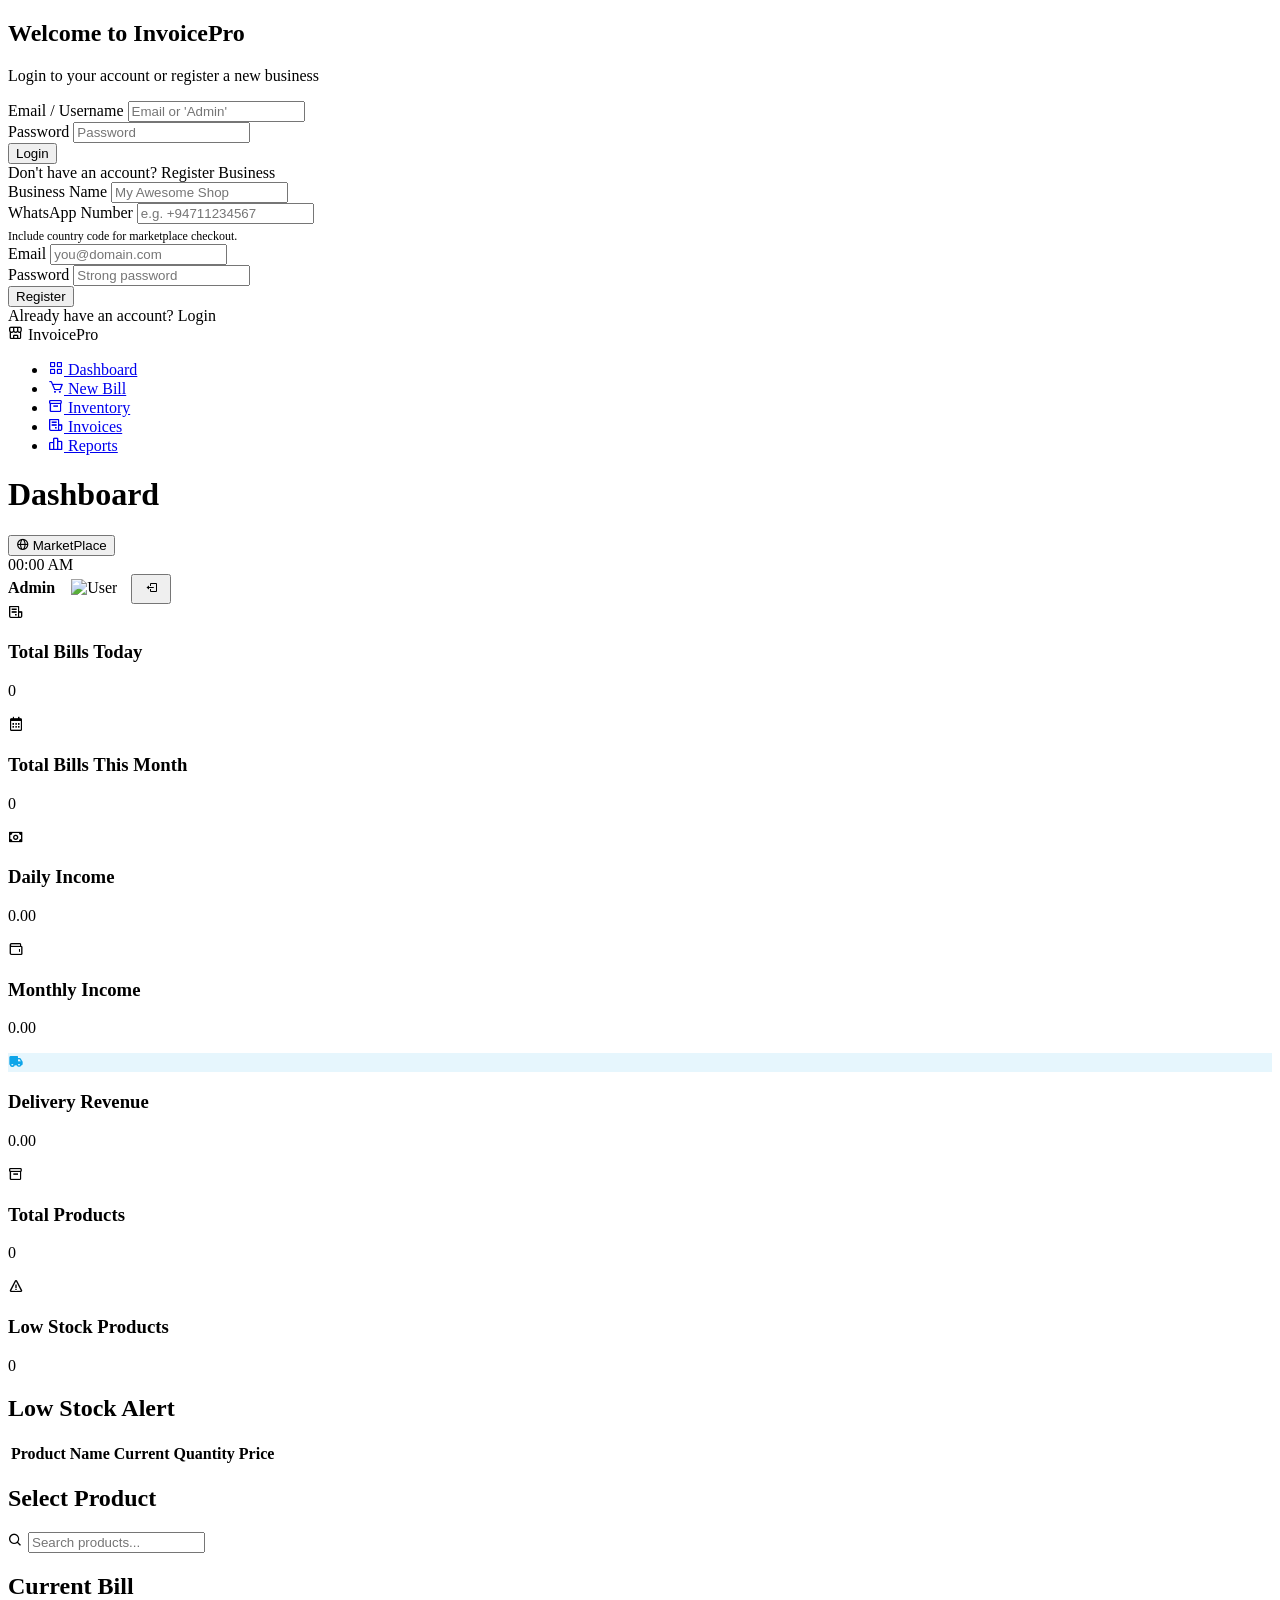
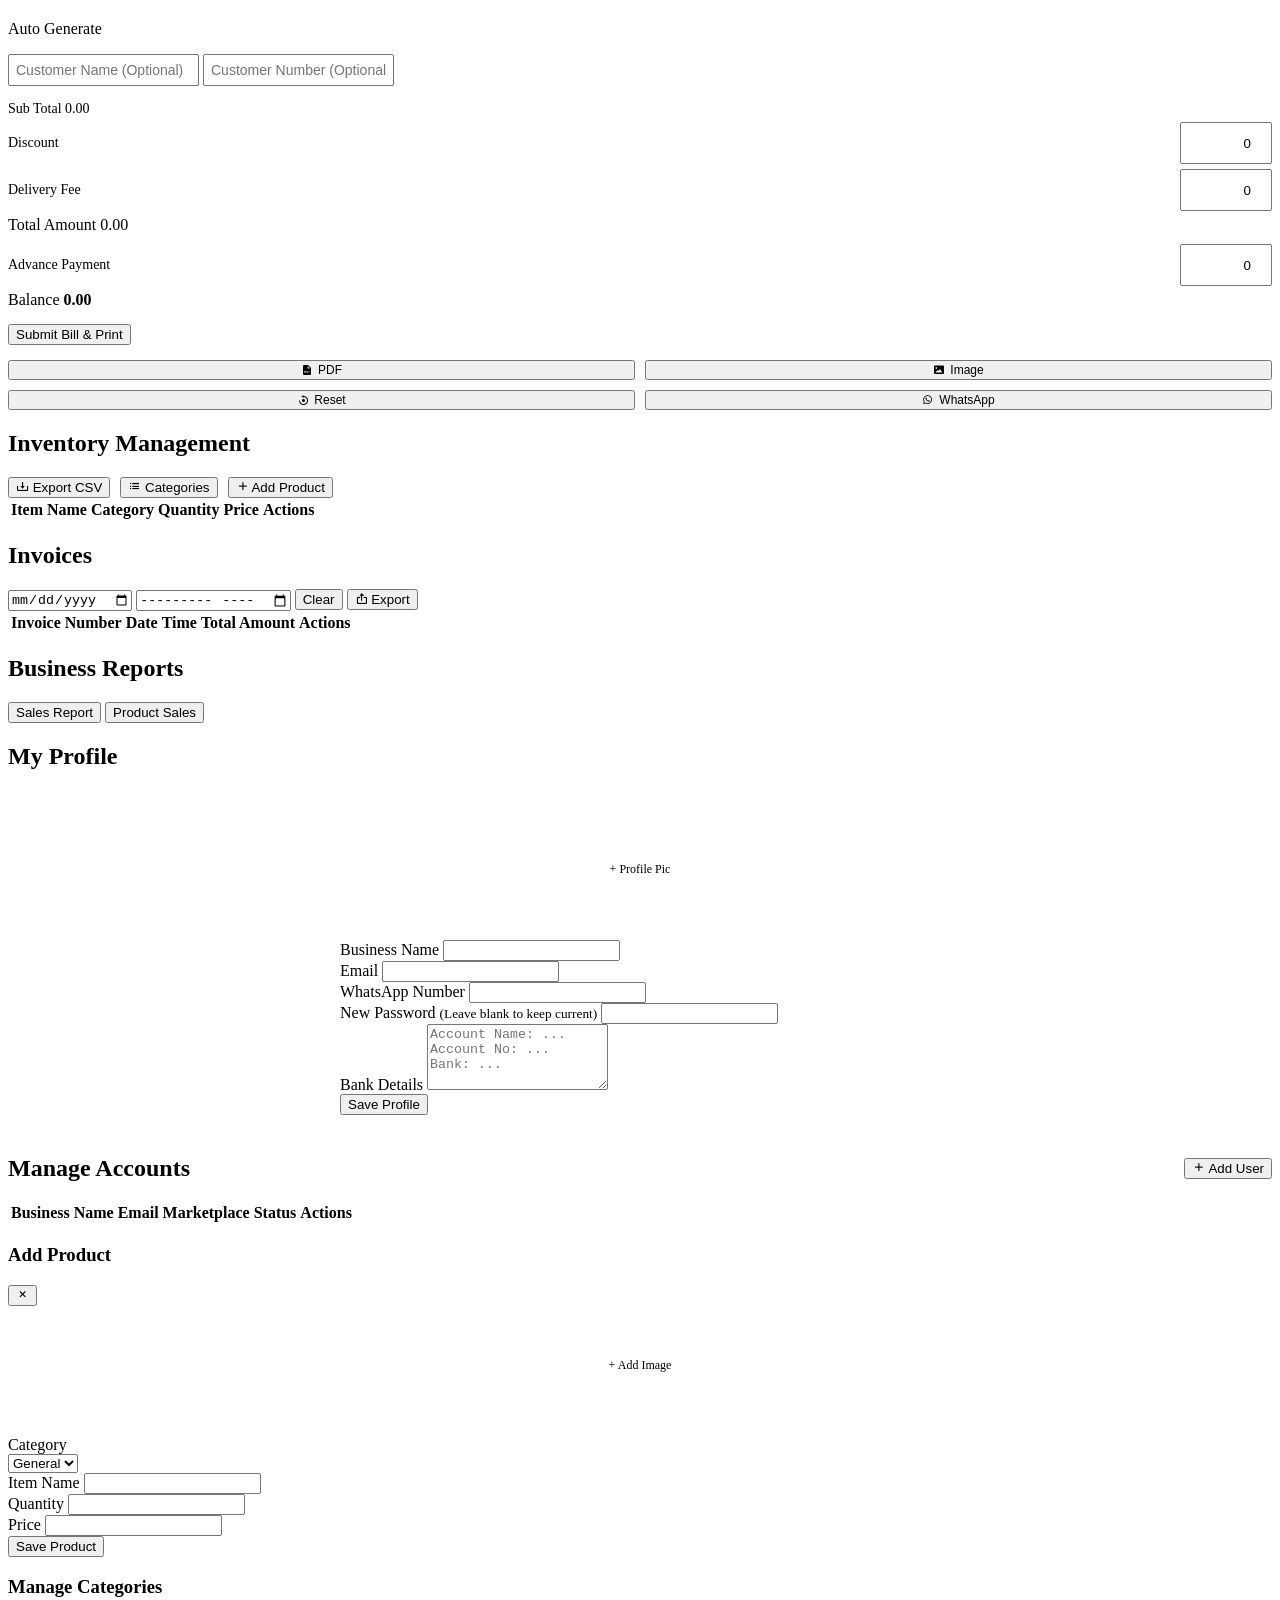
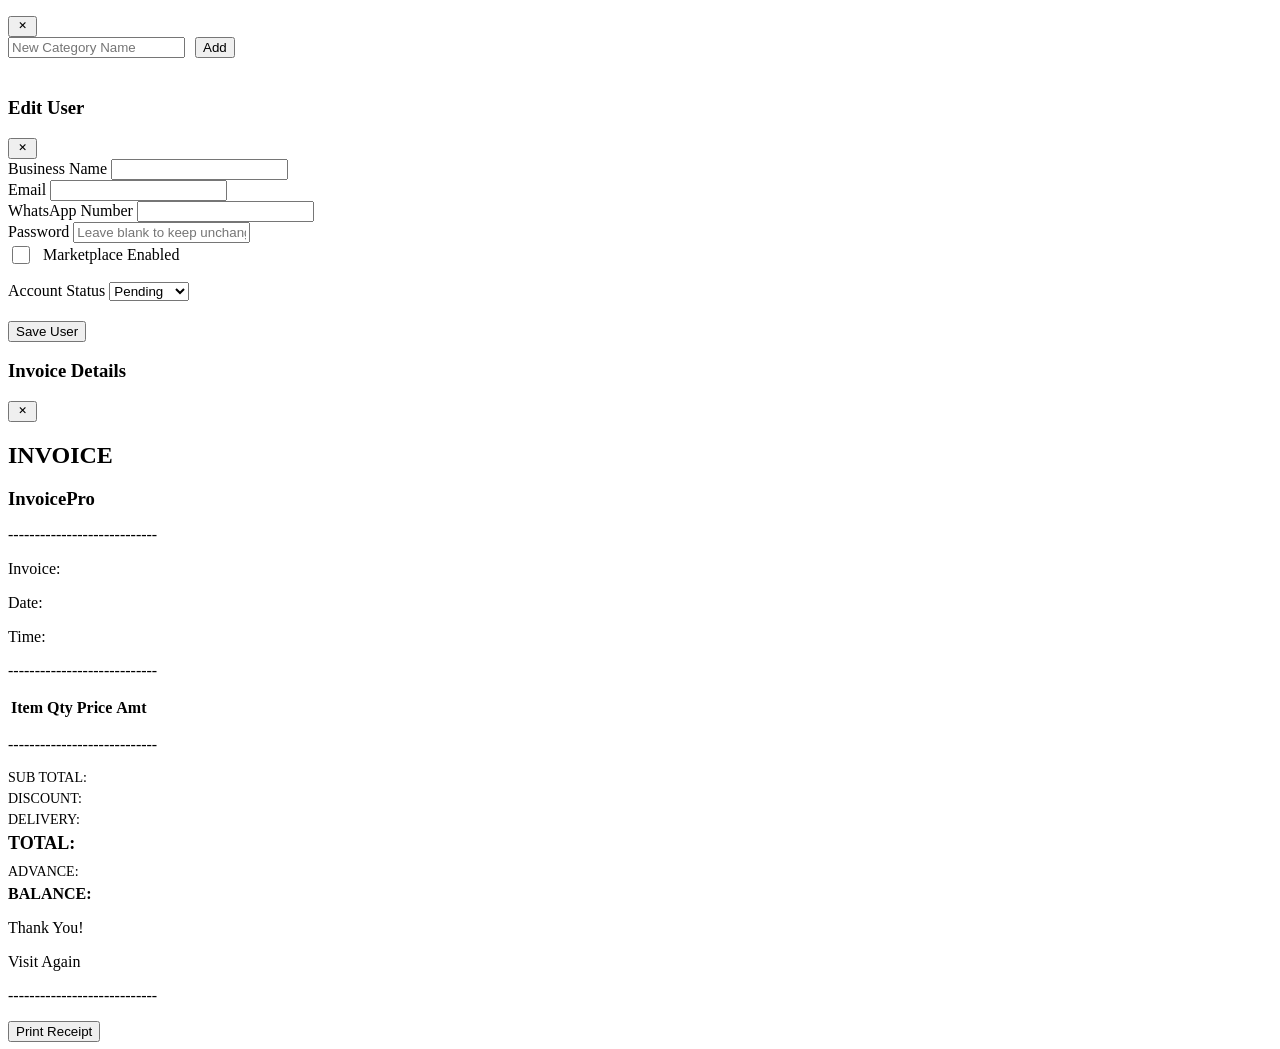
==== public/index.html @ 092b8629 "Add files via upload" ====
<!DOCTYPE html>
<html lang="en">

<head>
    <meta charset="UTF-8" />
    <meta name="viewport" content="width=device-width, initial-scale=1.0" />
    <title>InvoicePro - Retail POS</title>
    <!-- Google Fonts: Inter -->
    <link href="https://fonts.googleapis.com/css2?family=Inter:wght@300;400;500;600;700&display=swap" rel="stylesheet" />
    <!-- Boxicons for modern icons -->
    <link href='https://unpkg.com/boxicons@2.1.4/css/boxicons.min.css' rel='stylesheet' />
    <link rel="stylesheet" href="/style.css" />
    <!-- Scripts for PDF and Image generation -->
    <script src="https://cdnjs.cloudflare.com/ajax/libs/html2pdf.js/0.10.1/html2pdf.bundle.min.js"></script>
    <script src="https://cdnjs.cloudflare.com/ajax/libs/html2canvas/1.4.1/html2canvas.min.js"></script>
</head>

<body>

    <!-- Authentication Overlay -->
    <div id="auth-overlay" class="auth-overlay active">
        <div class="auth-box">
            <div class="auth-header">
                <h2>Welcome to InvoicePro</h2>
                <p id="auth-subtitle">Login to your account or register a new business</p>
            </div>

            <form id="login-form" class="auth-form active">
                <div class="form-group">
                    <label>Email / Username</label>
                    <input type="text" id="login-email" class="form-control" required placeholder="Email or 'Admin'" />
                </div>
                <div class="form-group">
                    <label>Password</label>
                    <input type="password" id="login-password" class="form-control" required placeholder="Password" />
                </div>
                <button type="submit" class="btn btn-primary btn-block btn-lg">Login</button>
                <div class="auth-switch">
                    Don't have an account? <span id="switch-to-register">Register Business</span>
                </div>
            </form>

            <form id="register-form" class="auth-form">
                <div class="form-group">
                    <label>Business Name</label>
                    <input type="text" id="reg-businessName" class="form-control" required
                        placeholder="My Awesome Shop" />
                </div>
                <div class="form-group">
                    <label>WhatsApp Number</label>
                    <input type="tel" id="reg-whatsapp" class="form-control" required placeholder="e.g. +94711234567" />
                    <small class="form-text text-muted" style="display:block; margin-top:5px; font-size:12px;">Include
                        country code for marketplace checkout.</small>
                </div>
                <div class="form-group">
                    <label>Email</label>
                    <input type="email" id="reg-email" class="form-control" required placeholder="you@domain.com" />
                </div>
                <div class="form-group">
                    <label>Password</label>
                    <input type="password" id="reg-password" class="form-control" required
                        placeholder="Strong password" />
                </div>
                <button type="submit" class="btn btn-primary btn-block btn-lg">Register</button>
                <div class="auth-switch">
                    Already have an account? <span id="switch-to-login">Login</span>
                </div>
            </form>
        </div>
    </div>

    <!-- Application Wrapper (hidden until auth) -->
    <div id="app-wrapper" class="app-wrapper">
        <!-- Sidebar Navigation -->
        <aside class="sidebar" id="sidebar">
            <div class="logo-container">
                <i class="bx bx-store-alt icon"></i>
                <span class="logo-name">InvoicePro</span>
            </div>
            <ul class="nav-list">
                <li>
                    <a href="#" class="nav-link active" data-target="dashboard-view">
                        <i class="bx bx-grid-alt icon"></i>
                        <span class="link-name">Dashboard</span>
                    </a>
                </li>
                <li>
                    <a href="#" class="nav-link" data-target="pos-view">
                        <i class="bx bx-cart icon"></i>
                        <span class="link-name">New Bill</span>
                    </a>
                </li>
                <li>
                    <a href="#" class="nav-link" data-target="inventory-view">
                        <i class="bx bx-box icon"></i>
                        <span class="link-name">Inventory</span>
                    </a>
                </li>
                <li>
                    <a href="#" class="nav-link" data-target="invoices-view">
                        <i class="bx bx-receipt icon"></i>
                        <span class="link-name">Invoices</span>
                    </a>
                </li>
                <li>
                    <a href="#" class="nav-link" data-target="reports-view">
                        <i class="bx bx-bar-chart-alt-2 icon"></i>
                        <span class="link-name">Reports</span>
                    </a>
                </li>
                <li id="nav-item-profile" style="display:none;">
                    <a href="#" class="nav-link" data-target="profile-view">
                        <i class="bx bx-user icon"></i>
                        <span class="link-name">My Profile</span>
                    </a>
                </li>
                <li id="nav-item-admin"
                    style="display:none; margin-top:20px; padding-top:20px; border-top:1px solid var(--border);">
                    <a href="#" class="nav-link" data-target="admin-view">
                        <i class="bx bx-shield-quarter icon"></i>
                        <span class="link-name">Accounts</span>
                    </a>
                </li>
            </ul>
        </aside>

        <!-- Main Content Area -->
        <main class="main-content">
            <!-- Header -->
            <header class="top-header">
                <div class="header-title">
                    <h1 id="page-title">Dashboard</h1>
                </div>
                <div class="header-right">
                    <button class="btn btn-outline" id="btn-create-marketplace" style="margin-right:12px;"><i
                            class="bx bx-globe"></i> MarketPlace</button>
                    <div class="time-display" id="clock">00:00 AM</div>
                    <div class="user-profile">
                        <span id="business-name-display" style="font-weight:600;margin-right:12px;">Admin</span>
                        <img id="user-avatar" src="https://ui-avatars.com/api/?name=Admin&background=6366f1&color=fff" alt="User" />
                        <button id="btn-logout" class="btn btn-outline btn-sm"
                            style="margin-left: 10px; padding: 6px 12px; font-size:12px;"><i
                                class="bx bx-log-out"></i></button>
                    </div>
                </div>
            </header>

            <!-- Views Container -->
            <div class="views-container">
                <!-- Dashboard View -->
                <section id="dashboard-view" class="view active">
                    <div class="dashboard-grid">
                        <div class="stat-card">
                            <div class="stat-icon"><i class="bx bx-receipt"></i></div>
                            <div class="stat-details">
                                <h3>Total Bills Today</h3>
                                <p class="stat-value" id="dash-bills-today">0</p>
                            </div>
                        </div>
                        <div class="stat-card">
                            <div class="stat-icon"><i class="bx bx-calendar"></i></div>
                            <div class="stat-details">
                                <h3>Total Bills This Month</h3>
                                <p class="stat-value" id="dash-bills-month">0</p>
                            </div>
                        </div>
                        <div class="stat-card">
                            <div class="stat-icon income"><i class="bx bx-money"></i></div>
                            <div class="stat-details">
                                <h3>Daily Income</h3>
                                <p class="stat-value" id="dash-income-today">0.00</p>
                            </div>
                        </div>
                        <div class="stat-card">
                            <div class="stat-icon income"><i class="bx bx-wallet"></i></div>
                            <div class="stat-details">
                                <h3>Monthly Income</h3>
                                <p class="stat-value" id="dash-income-month">0.00</p>
                            </div>
                        </div>
                        <div class="stat-card">
                            <div class="stat-icon" style="background: rgba(14, 165, 233, 0.1); color: #0ea5e9;"><i class="bx bxs-truck"></i></div>
                            <div class="stat-details">
                                <h3>Delivery Revenue</h3>
                                <p class="stat-value" id="dash-delivery-today">0.00</p>
                            </div>
                        </div>
                        <div class="stat-card">
                            <div class="stat-icon"><i class="bx bx-box"></i></div>
                            <div class="stat-details">
                                <h3>Total Products</h3>
                                <p class="stat-value" id="dash-total-products">0</p>
                            </div>
                        </div>
                        <div class="stat-card">
                            <div class="stat-icon danger"><i class="bx bx-error"></i></div>
                            <div class="stat-details">
                                <h3>Low Stock Products</h3>
                                <p class="stat-value" id="dash-low-stock">0</p>
                            </div>
                        </div>
                    </div>

                    <div class="dashboard-tables">
                        <div class="table-card">
                            <div class="card-header">
                                <h2>Low Stock Alert</h2>
                            </div>
                            <div class="table-responsive">
                                <table class="data-table" id="low-stock-table">
                                    <thead>
                                        <tr>
                                            <th>Product Name</th>
                                            <th>Current Quantity</th>
                                            <th>Price</th>
                                        </tr>
                                    </thead>
                                    <tbody>
                                        <!-- Populated via JS -->
                                    </tbody>
                                </table>
                            </div>
                        </div>
                    </div>
                </section>

                <!-- NOS Bill View (Placeholder for now) -->
                <section id="pos-view" class="view">
                    <div class="pos-layout">
                        <!-- Left: Products -->
                        <div class="pos-products-area">
                            <h2>Select Product</h2>
                            <!-- Search and Categories -->
                            <div class="pos-search">
                                <i class="bx bx-search"></i>
                                <input type="text" id="pos-search-input" placeholder="Search products..." />
                            </div>
                            <!-- Products Grid -->
                            <div class="pos-products-grid" id="pos-products-grid">
                                <!-- Populated via JS -->
                            </div>
                        </div>
                        <!-- Right: Current Bill -->
                        <div class="pos-bill-area">
                            <div class="bill-header">
                                <h2>Current Bill</h2>
                                <p id="pos-bill-no">Auto Generate</p>
                            </div>
                            <div class="customer-info" style="margin-bottom: 10px;">
                                <input type="text" id="pos-customer-name" class="form-control" placeholder="Customer Name (Optional)" style="margin-bottom: 5px; font-size: 14px; padding: 6px;" />
                                <input type="tel" id="pos-customer-number" class="form-control" placeholder="Customer Number (Optional)" style="font-size: 14px; padding: 6px;" />
                            </div>
                            <div class="bill-items" id="pos-bill-items">
                                <!-- Populated via JS -->
                            </div>
                            <div class="bill-summary">
                                <div class="summary-row" style="margin-bottom: 5px; font-size: 14px;">
                                    <span>Sub Total</span>
                                    <span id="pos-sub-total">0.00</span>
                                </div>
                                <div class="summary-row" style="margin-bottom: 5px; font-size: 14px; display: flex; justify-content: space-between; align-items: center;">
                                    <span>Discount</span>
                                    <input type="number" id="pos-discount" class="form-control" style="width: 80px; height: 30px; text-align: right; padding: 4px;" value="0" min="0" />
                                </div>
                                <div class="summary-row" style="margin-bottom: 5px; font-size: 14px; display: flex; justify-content: space-between; align-items: center;">
                                    <span>Delivery Fee</span>
                                    <input type="number" id="pos-delivery-fee" class="form-control" style="width: 80px; height: 30px; text-align: right; padding: 4px;" value="0" min="0" />
                                </div>
                                <div class="summary-row total" style="margin-bottom: 10px;">
                                    <span>Total Amount</span>
                                    <span id="pos-total-amount">0.00</span>
                                </div>
                                <div class="summary-row" style="margin-bottom: 5px; font-size: 14px; display: flex; justify-content: space-between; align-items: center;">
                                    <span>Advance Payment</span>
                                    <input type="number" id="pos-advance-payment" class="form-control" style="width: 80px; height: 30px; text-align: right; padding: 4px;" value="0" min="0" />
                                </div>
                                <div class="summary-row" style="margin-bottom: 15px; font-size: 16px;">
                                    <span>Balance</span>
                                    <span id="pos-balance" style="font-weight: bold; color: var(--primary);">0.00</span>
                                </div>
                                <button class="btn btn-primary btn-block btn-lg" id="btn-submit-bill" style="margin-bottom: 15px;">Submit Bill & Print</button>

                                <div style="display: grid; grid-template-columns: 1fr 1fr; gap: 10px;">
                                    <button class="btn btn-pdf btn-sm" id="btn-generate-pdf" style="font-size: 12px; display: flex; align-items: center; justify-content: center; gap: 5px;"><i class="bx bxs-file-pdf"></i> PDF</button>
                                    <button class="btn btn-image btn-sm" id="btn-generate-image" style="font-size: 12px; display: flex; align-items: center; justify-content: center; gap: 5px;"><i class="bx bxs-image"></i> Image</button>
                                    <button class="btn btn-reset btn-sm" id="btn-reset-bill" style="font-size: 12px; display: flex; align-items: center; justify-content: center; gap: 5px;"><i class="bx bx-reset"></i> Reset</button>
                                    <button class="btn btn-whatsapp btn-sm" id="btn-send-wa" style="font-size: 12px; display: flex; align-items: center; justify-content: center; gap: 5px;"><i class="bx bxl-whatsapp"></i> WhatsApp</button>
                                </div>
                            </div>
                        </div>
                    </div>
                </section>

                <!-- Inventory View -->
                <section id="inventory-view" class="view">
                    <div class="view-header" style="flex-wrap: wrap; gap: 15px;">
                        <div style="display:flex; align-items:center; gap:15px;">
                            <h2>Inventory Management</h2>
                            <div id="inventory-filter-badge"
                                style="display:none; align-items:center; background:var(--primary); color:white; padding:4px 12px; border-radius:100px; font-size:12px; font-weight:600;">
                                <span id="inventory-filter-name">Store Name</span>
                                <button id="btn-clear-inventory-filter"
                                    style="background:none; border:none; color:white; margin-left:8px; cursor:pointer;"><i
                                        class="bx bx-x"></i></button>
                            </div>
                        </div>
                        <div style="display: flex; gap: 10px;">
                            <button class="btn btn-outline" id="btn-export-inventory"><i class="bx bx-download"></i>
                                Export CSV</button>
                            <button class="btn btn-outline" id="btn-manage-categories"><i class="bx bx-list-ul"></i> Categories</button>
                            <button class="btn btn-primary" id="btn-add-product"><i class="bx bx-plus"></i> Add
                                Product</button>
                        </div>
                    </div>
                    <div class="table-card">
                        <div class="table-responsive">
                            <table class="data-table" id="inventory-table">
                                <thead>
                                    <tr>
                                        <th>Item Name</th>
                                        <th>Category</th>
                                        <th>Quantity</th>
                                        <th>Price</th>
                                        <th>Actions</th>
                                    </tr>
                                </thead>
                                <tbody>
                                    <!-- Populated via JS -->
                                </tbody>
                            </table>
                        </div>
                    </div>
                </section>

                <!-- Invoices View -->
                <section id="invoices-view" class="view">
                    <div class="view-header">
                        <h2>Invoices</h2>
                        <div class="header-actions">
                            <!-- Filters -->
                            <input type="date" id="filter-date" class="form-control" title="Filter by date" />
                            <input type="month" id="filter-month" class="form-control" title="Filter by month" />
                            <button class="btn btn-secondary" id="btn-clear-filters">Clear</button>
                            <button class="btn btn-outline" id="btn-export-invoices">
                                <i class="bx bx-export"></i> Export
                            </button>
                        </div>
                    </div>
                    <div class="table-card">
                        <div class="table-responsive">
                            <table class="data-table" id="invoices-table">
                                <thead>
                                    <tr>
                                        <th>Invoice Number</th>
                                        <th>Date</th>
                                        <th>Time</th>
                                        <th>Total Amount</th>
                                        <th>Actions</th>
                                    </tr>
                                </thead>
                                <tbody>
                                    <!-- Populated via JS -->
                                </tbody>
                            </table>
                        </div>
                    </div>
                </section>

                <!-- Reports View -->
                <section id="reports-view" class="view">
                    <div class="view-header">
                        <h2>Business Reports</h2>
                    </div>
                    <div class="tabs-container">
                        <div class="tabs-header">
                            <button class="tab-btn active" data-report="sales">Sales Report</button>
                            <button class="tab-btn" data-report="products">Product Sales</button>
                        </div>
                        <div class="tabs-body">
                            <div class="table-card">
                                <div class="table-responsive">
                                    <table class="data-table" id="reports-table">
                                        <thead>
                                            <!-- Dynamic Columns -->
                                        </thead>
                                        <tbody>
                                            <!-- Dynamic Rows -->
                                        </tbody>
                                    </table>
                                </div>
                            </div>
                        </div>
                    </div>
                </section>

                <!-- Profile View -->
                <section id="profile-view" class="view">
                    <div class="view-header">
                        <h2>My Profile</h2>
                    </div>
                    <div class="table-card" style="max-width: 600px; margin: 0 auto; padding: 20px;">
                        <form id="profile-form">
                            <div class="form-group" style="text-align:center;">
                                <input type="file" id="profile-image-upload" accept="image/*" style="display:none;" />
                                <div id="profile-image-preview" onclick="document.getElementById('profile-image-upload').click()"
                                    style="width:120px; height:120px; border:2px dashed var(--border); border-radius:50%; margin:0 auto 10px; display:flex; align-items:center; justify-content:center; cursor:pointer; overflow:hidden; background:var(--secondary);">
                                    <span style="color:var(--text-muted);font-size:12px;">+ Profile Pic</span>
                                </div>
                                <button type="button" id="btn-remove-profile-pic" class="btn btn-outline btn-sm" style="display:none; margin: 0 auto;">Remove Photo</button>
                            </div>
                            <div class="form-group">
                                <label>Business Name</label>
                                <input type="text" id="profile-business-name" class="form-control" required />
                            </div>
                            <div class="form-group">
                                <label>Email</label>
                                <input type="email" id="profile-email" class="form-control" required />
                            </div>
                            <div class="form-group">
                                <label>WhatsApp Number</label>
                                <input type="tel" id="profile-whatsapp" class="form-control" />
                            </div>
                            <div class="form-group">
                                <label>New Password <small>(Leave blank to keep current)</small></label>
                                <input type="password" id="profile-password" class="form-control" />
                            </div>
                            <div class="form-group">
                                <label>Bank Details</label>
                                <textarea id="profile-bank-details" class="form-control" rows="4" placeholder="Account Name: ...&#10;Account No: ...&#10;Bank: ..."></textarea>
                            </div>
                            <button type="submit" class="btn btn-primary btn-block">Save Profile</button>
                        </form>
                    </div>
                </section>

                <!-- Admin Accounts View -->
                <section id="admin-view" class="view">
                    <div class="view-header" style="flex-wrap: wrap; gap: 15px; display: flex; align-items: center; justify-content: space-between;">
                        <h2>Manage Accounts</h2>
                        <button class="btn btn-primary" id="btn-admin-add-user"><i class="bx bx-plus"></i> Add User</button>
                    </div>
                    <div class="table-card">
                        <div class="table-responsive">
                            <table class="data-table" id="admin-users-table">
                                <thead>
                                    <tr>
                                        <th>Business Name</th>
                                        <th>Email</th>
                                        <th>Marketplace</th>
                                        <th>Status</th>
                                        <th>Actions</th>
                                    </tr>
                                </thead>
                                <tbody>
                                    <!-- Populated via JS -->
                                </tbody>
                            </table>
                        </div>
                    </div>
                </section>
            </div>
        </main>

        <!-- Modal overlay for generic use -->
        <div class="modal-overlay" id="modal-overlay">
            <!-- Product Modal -->
            <div class="modal" id="product-modal">
                <div class="modal-header">
                    <h3 id="product-modal-title">Add Product</h3>
                    <button class="close-btn" id="btn-close-modal"><i class="bx bx-x"></i></button>
                </div>
                <div class="modal-body">
                    <form id="product-form">
                        <input type="hidden" id="product-id" />
                        <div class="form-group" style="text-align:center;">
                            <input type="file" id="product-image" accept="image/*" style="display:none;" />
                            <div id="product-image-preview" onclick="document.getElementById('product-image').click()"
                                style="width:120px; height:120px; border:2px dashed var(--border); border-radius:12px; margin:0 auto 10px; display:flex; align-items:center; justify-content:center; cursor:pointer; overflow:hidden; background:var(--secondary);">
                                <span style="color:var(--text-muted);font-size:12px;">+ Add Image</span>
                            </div>
                        </div>
                        <div class="form-group">
                            <label>Category</label>
                            <div style="display:flex; gap:10px;">
                                <select id="product-category" class="form-control" required>
                                    <option value="General">General</option>
                                    <!-- Dynamic Categories -->
                                </select>
                            </div>
                        </div>
                        <div class="form-group">
                            <label>Item Name</label>
                            <input type="text" id="product-name" class="form-control" required />
                        </div>
                        <div class="form-group">
                            <label>Quantity</label>
                            <input type="number" id="product-qty" class="form-control" required />
                        </div>
                        <div class="form-group">
                            <label>Price</label>
                            <input type="number" step="0.01" id="product-price" class="form-control" required />
                        </div>
                        <button type="submit" class="btn btn-primary btn-block">Save Product</button>
                    </form>
                </div>
            </div>

            <!-- Category Management Modal -->
            <div class="modal" id="category-modal">
                <div class="modal-header">
                    <h3>Manage Categories</h3>
                    <button class="close-btn" id="btn-close-category-modal"><i class="bx bx-x"></i></button>
                </div>
                <div class="modal-body">
                    <form id="category-form" style="display:flex; gap:10px; margin-bottom:20px;">
                        <input type="text" id="category-name" class="form-control" placeholder="New Category Name" required />
                        <button type="submit" class="btn btn-primary">Add</button>
                    </form>
                    <div id="category-list" style="max-height:300px; overflow-y:auto;">
                        <!-- Populated via JS -->
                    </div>
                </div>
            </div>

            <!-- Admin Edit User Modal -->
            <div class="modal" id="admin-user-modal">
                <div class="modal-header">
                    <h3>Edit User</h3>
                    <button class="close-btn" id="btn-close-admin-modal"><i class="bx bx-x"></i></button>
                </div>
                <div class="modal-body">
                    <form id="admin-user-form">
                        <input type="hidden" id="admin-user-id" />
                        <div class="form-group">
                            <label>Business Name</label>
                            <input type="text" id="admin-business-name" class="form-control" required />
                        </div>
                        <div class="form-group">
                            <label>Email</label>
                            <input type="email" id="admin-email" class="form-control" required />
                        </div>
                        <div class="form-group">
                            <label>WhatsApp Number</label>
                            <input type="tel" id="admin-whatsapp" class="form-control" />
                        </div>
                        <div class="form-group">
                            <label>Password</label>
                            <input type="password" id="admin-password" class="form-control" placeholder="Leave blank to keep unchanged" />
                        </div>
                        <div class="form-group" style="display:flex; align-items:center; gap: 10px;">
                            <input type="checkbox" id="admin-marketplace-enabled" style="width:18px;height:18px;" />
                            <label style="margin:0;">Marketplace Enabled</label>
                        </div>
                        <div class="form-group" style="margin-top: 15px;">
                            <label>Account Status</label>
                            <select id="admin-status" class="form-control">
                                <option value="pending">Pending</option>
                                <option value="approved">Approved</option>
                                <option value="rejected">Rejected</option>
                            </select>
                        </div>
                        <button type="submit" class="btn btn-primary btn-block" style="margin-top:20px;">Save
                            User</button>
                    </form>
                </div>
            </div>

            <!-- Print/Invoice Details Modal -->
            <div class="modal" id="invoice-modal">
                <div class="modal-header">
                    <h3>Invoice Details</h3>
                    <button class="close-btn" id="btn-close-invoice-modal"><i class="bx bx-x"></i></button>
                </div>
                <div class="modal-body print-area" id="print-area">
                    <div class="receipt">
                        <div class="receipt-header">
                            <h2 style="font-size: 24px; font-weight: bold; margin-bottom: 5px;">INVOICE</h2>
                            <h3 id="receipt-business-name" style="margin-bottom: 2px;">InvoicePro</h3>
                            <p id="receipt-business-email" style="font-size: 12px; margin-bottom: 2px;"></p>
                            <p id="receipt-business-whatsapp" style="font-size: 12px; margin-bottom: 2px;"></p>
                            <p>----------------------------</p>
                        </div>
                        <div class="receipt-meta">
                            <p>Invoice: <span id="receipt-no"></span></p>
                            <p>Date: <span id="receipt-date"></span></p>
                            <p>Time: <span id="receipt-time"></span></p>
                            <p id="receipt-customer-name-wrapper" style="display: none;">Customer: <span id="receipt-customer-name"></span></p>
                            <p id="receipt-customer-number-wrapper" style="display: none;">Contact: <span id="receipt-customer-number"></span></p>
                        </div>
                        <p>----------------------------</p>
                        <table class="receipt-table" id="receipt-items">
                            <thead>
                                <tr>
                                    <th>Item</th>
                                    <th>Qty</th>
                                    <th>Price</th>
                                    <th>Amt</th>
                                </tr>
                            </thead>
                            <tbody>
                                <!-- Populated via JS -->
                            </tbody>
                        </table>
                        <p>----------------------------</p>
                        <div class="receipt-total" style="display:flex; justify-content:space-between; font-size: 14px; margin-bottom: 5px;">
                            <span>SUB TOTAL:</span>
                            <span id="receipt-sub-total"></span>
                        </div>
                        <div class="receipt-total" style="display:flex; justify-content:space-between; font-size: 14px; margin-bottom: 5px;">
                            <span>DISCOUNT:</span>
                            <span id="receipt-discount"></span>
                        </div>
                        <div class="receipt-total" style="display:flex; justify-content:space-between; font-size: 14px; margin-bottom: 5px;">
                            <span>DELIVERY:</span>
                            <span id="receipt-delivery-fee"></span>
                        </div>
                        <div class="receipt-total" style="display:flex; justify-content:space-between; font-weight: bold; font-size: 18px; margin-bottom: 10px;">
                            <span>TOTAL:</span>
                            <span id="receipt-total-amount"></span>
                        </div>
                        <div class="receipt-total" style="display:flex; justify-content:space-between; font-size: 14px; margin-bottom: 5px;">
                            <span>ADVANCE:</span>
                            <span id="receipt-advance-payment"></span>
                        </div>
                        <div class="receipt-total" style="display:flex; justify-content:space-between; font-weight: bold; font-size: 16px; margin-bottom: 15px;">
                            <span>BALANCE:</span>
                            <span id="receipt-balance"></span>
                        </div>
                        <div class="receipt-footer">
                            <div id="receipt-bank-details-wrapper" style="font-size: 11px; text-align: left; margin-bottom: 10px; display: none;">
                                <strong>Bank Details:</strong><br>
                                <span id="receipt-bank-details"></span>
                            </div>
                            <p>Thank You!</p>
                            <p>Visit Again</p>
                            <p>----------------------------</p>
                        </div>
                    </div>
                </div>
                <div class="modal-footer">
                    <button class="btn btn-primary btn-block" id="btn-print-receipt">Print Receipt</button>
                </div>
            </div>
        </div>
    </div> <!-- End of app-wrapper -->

    <script src="/app.js"></script>
</body>

</html>
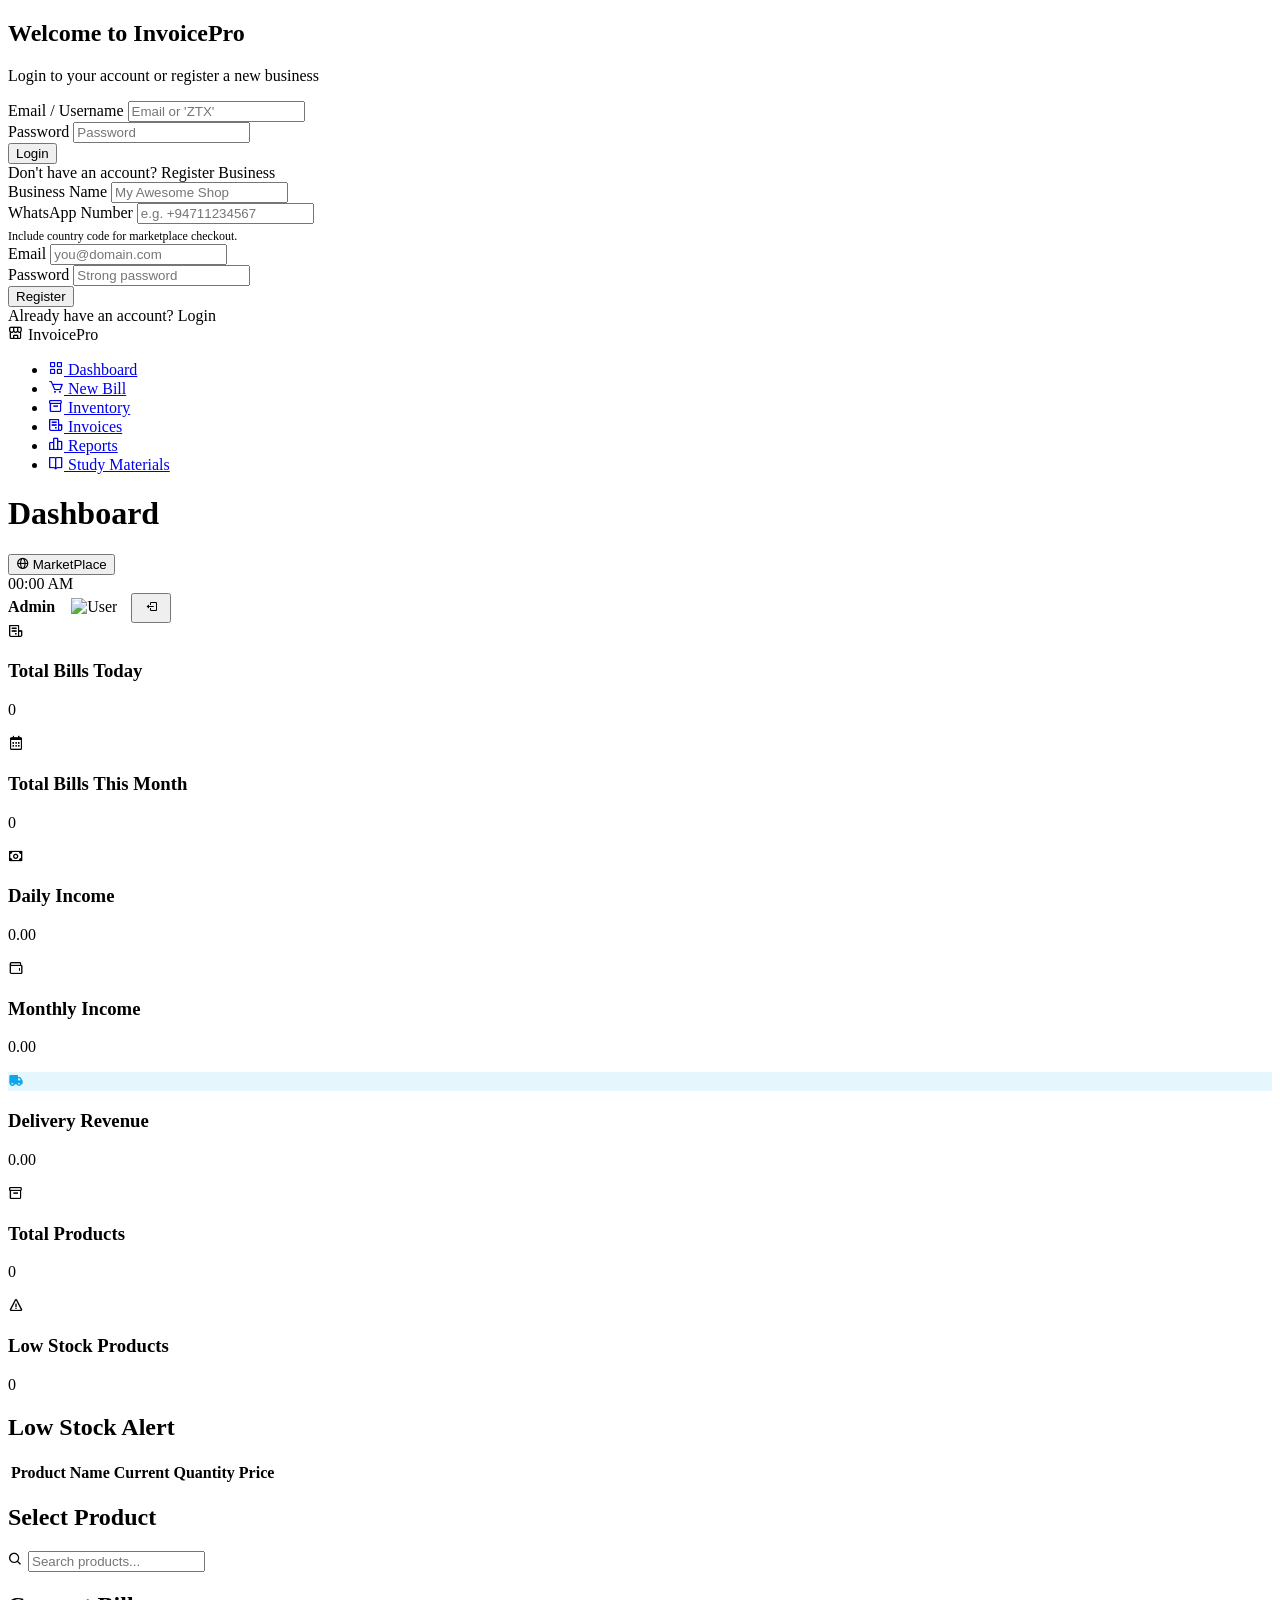
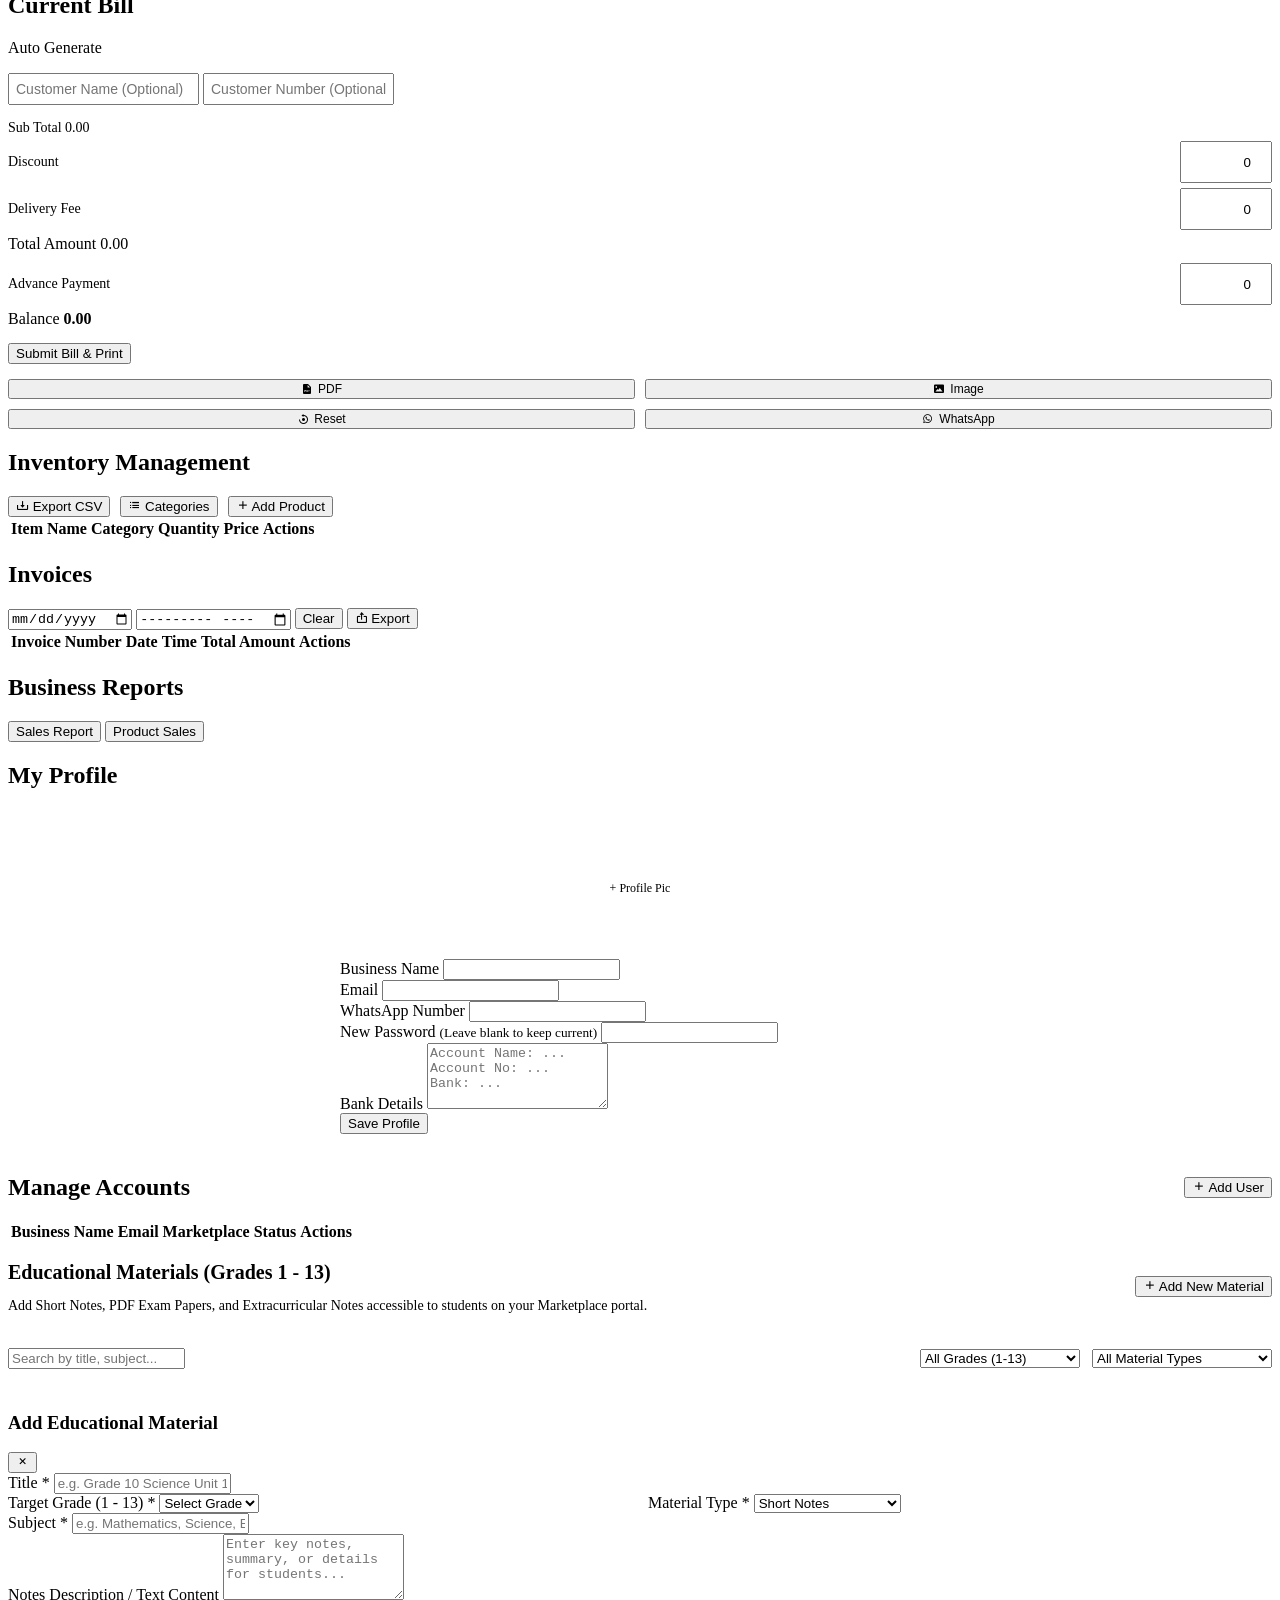
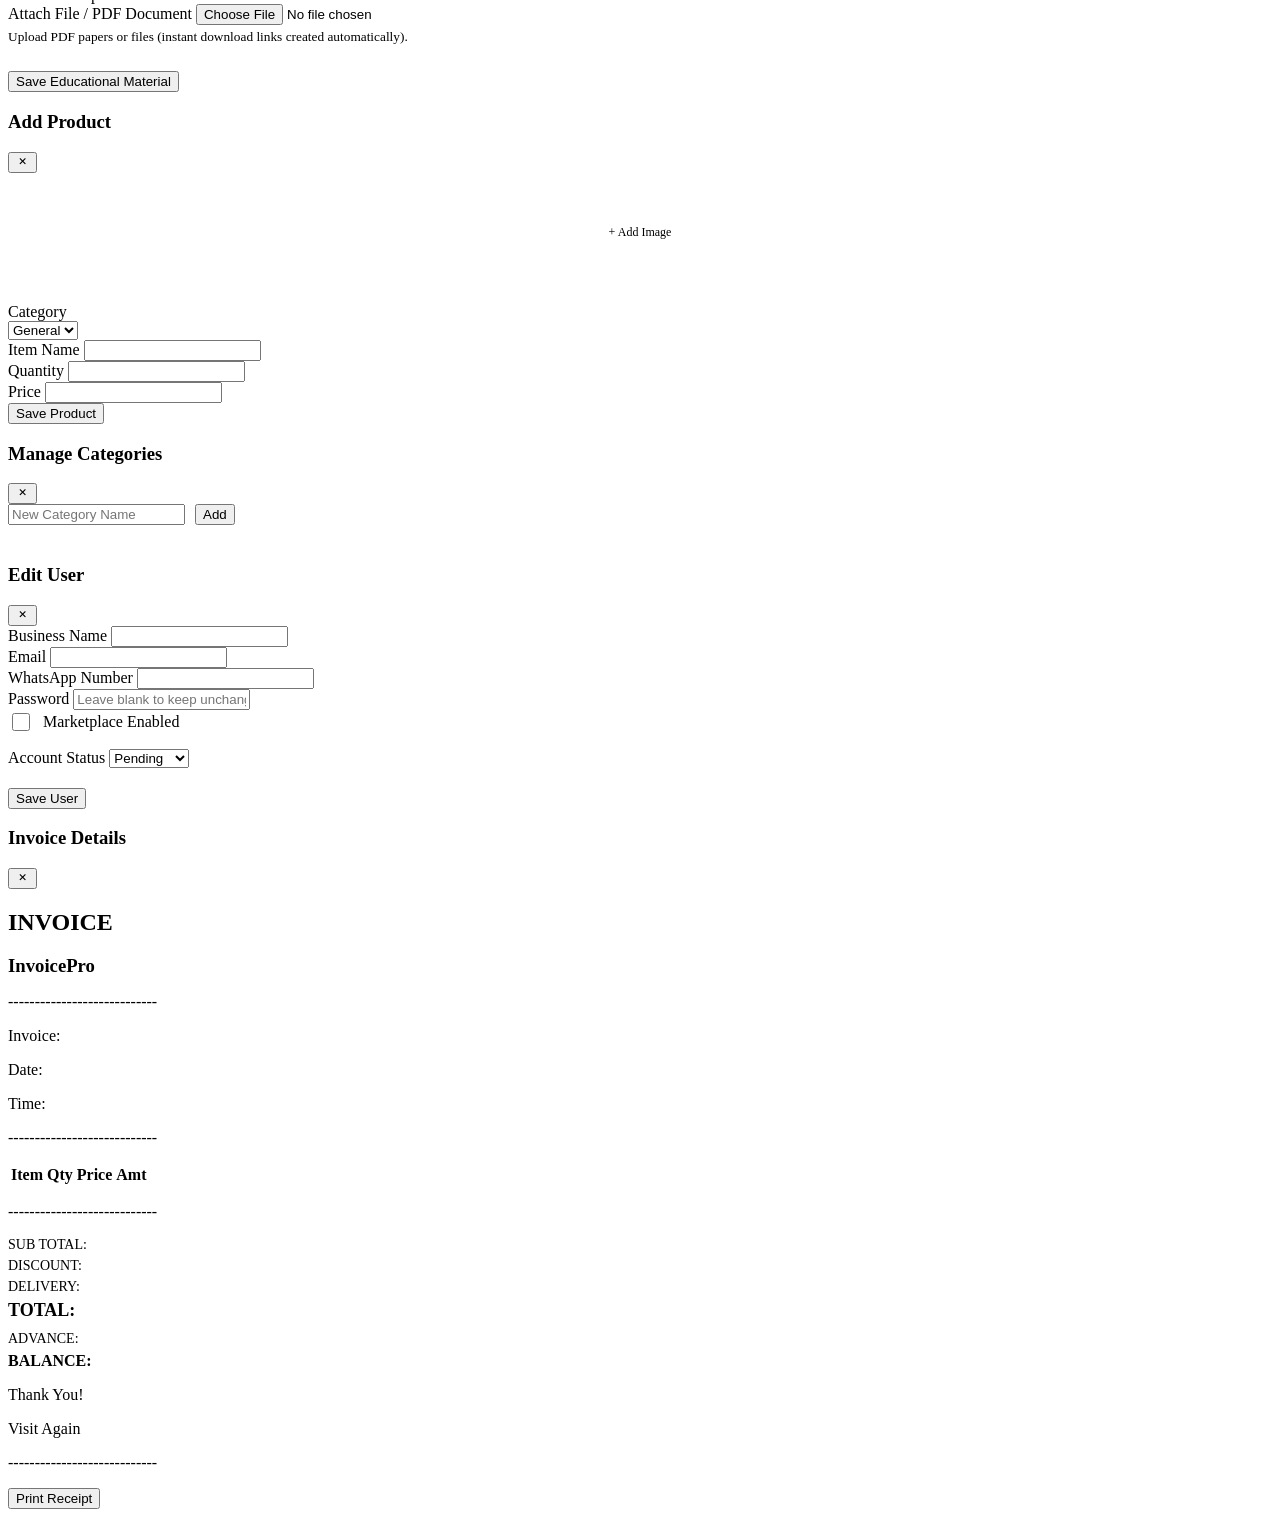
==== commit b88b74d4: "Add files via upload" ====
--- a/public/index.html
+++ b/public/index.html
@@ -28,7 +28,7 @@
             <form id="login-form" class="auth-form active">
                 <div class="form-group">
                     <label>Email / Username</label>
-                    <input type="text" id="login-email" class="form-control" required placeholder="Email or 'Admin'" />
+                    <input type="text" id="login-email" class="form-control" required placeholder="Email or 'ZTX'" />
                 </div>
                 <div class="form-group">
                     <label>Password</label>
@@ -108,6 +108,12 @@
                         <span class="link-name">Reports</span>
                     </a>
                 </li>
+                <li>
+                    <a href="#" class="nav-link" data-target="materials-view">
+                        <i class="bx bx-book-open icon"></i>
+                        <span class="link-name">Study Materials</span>
+                    </a>
+                </li>
                 <li id="nav-item-profile" style="display:none;">
                     <a href="#" class="nav-link" data-target="profile-view">
                         <i class="bx bx-user icon"></i>
@@ -458,11 +464,129 @@
                         </div>
                     </div>
                 </section>
+
+                <!-- Educational Materials View -->
+                <section id="materials-view" class="view">
+                    <div class="card" style="margin-bottom: 24px;">
+                        <div style="display:flex; justify-content:space-between; align-items:center; flex-wrap:wrap; gap:16px;">
+                            <div>
+                                <h2 style="font-size:20px; font-weight:700; color:var(--text-main); margin-bottom:4px;">Educational Materials (Grades 1 - 13)</h2>
+                                <p style="color:var(--text-muted); font-size:14px;">Add Short Notes, PDF Exam Papers, and Extracurricular Notes accessible to students on your Marketplace portal.</p>
+                            </div>
+                            <button class="btn btn-primary" id="btn-add-material"><i class="bx bx-plus"></i> Add New Material</button>
+                        </div>
+                        
+                        <!-- Filters Bar -->
+                        <div style="display:flex; gap:12px; margin-top:20px; flex-wrap:wrap; align-items:center;">
+                            <div style="flex:1; min-width:200px;">
+                                <input type="text" id="material-search" class="form-control" placeholder="Search by title, subject..." />
+                            </div>
+                            <div>
+                                <select id="material-grade-filter" class="form-control" style="width:160px;">
+                                    <option value="all">All Grades (1-13)</option>
+                                    <option value="1">Grade 1</option>
+                                    <option value="2">Grade 2</option>
+                                    <option value="3">Grade 3</option>
+                                    <option value="4">Grade 4</option>
+                                    <option value="5">Grade 5</option>
+                                    <option value="6">Grade 6</option>
+                                    <option value="7">Grade 7</option>
+                                    <option value="8">Grade 8</option>
+                                    <option value="9">Grade 9</option>
+                                    <option value="10">Grade 10</option>
+                                    <option value="11">Grade 11</option>
+                                    <option value="12">Grade 12</option>
+                                    <option value="13">Grade 13</option>
+                                </select>
+                            </div>
+                            <div>
+                                <select id="material-type-filter" class="form-control" style="width:180px;">
+                                    <option value="all">All Material Types</option>
+                                    <option value="Short Notes">Short Notes</option>
+                                    <option value="Paper (PDF)">Paper (PDF)</option>
+                                    <option value="Extracurricular Notes">Extracurricular Notes</option>
+                                </select>
+                            </div>
+                        </div>
+                    </div>
+
+                    <!-- Materials Grid -->
+                    <div id="materials-grid" style="display:grid; grid-template-columns: repeat(auto-fill, minmax(300px, 1fr)); gap: 20px;">
+                        <!-- Loaded via JS -->
+                    </div>
+                    
+                    <div id="materials-empty" style="display:none; text-align:center; padding:60px 20px; background:var(--card-bg); border-radius:12px; border:1px solid var(--border);">
+                        <i class="bx bx-book-open" style="font-size:54px; color:var(--text-muted); opacity:0.5; margin-bottom:12px;"></i>
+                        <h3 style="font-size:18px; color:var(--text-main);">No Educational Materials Added</h3>
+                        <p style="color:var(--text-muted); font-size:14px;">Click "Add New Material" to upload PDF Papers, Short Notes, or Extracurricular Notes for Grades 1 - 13.</p>
+                    </div>
+                </section>
             </div>
         </main>
 
         <!-- Modal overlay for generic use -->
         <div class="modal-overlay" id="modal-overlay">
+            <!-- Add/Edit Material Modal -->
+            <div class="modal" id="material-modal">
+                <div class="modal-header">
+                    <h3 id="material-modal-title">Add Educational Material</h3>
+                    <button class="close-btn" id="btn-close-material-modal"><i class="bx bx-x"></i></button>
+                </div>
+                <div class="modal-body">
+                    <form id="material-form">
+                        <input type="hidden" id="material-id" />
+                        <div class="form-group">
+                            <label>Title *</label>
+                            <input type="text" id="material-title" class="form-control" required placeholder="e.g. Grade 10 Science Unit 1 Short Notes" />
+                        </div>
+                        <div style="display:flex; gap:16px; flex-wrap:wrap;">
+                            <div class="form-group" style="flex:1; min-width:140px;">
+                                <label>Target Grade (1 - 13) *</label>
+                                <select id="material-grade" class="form-control" required>
+                                    <option value="">Select Grade</option>
+                                    <option value="1">Grade 1</option>
+                                    <option value="2">Grade 2</option>
+                                    <option value="3">Grade 3</option>
+                                    <option value="4">Grade 4</option>
+                                    <option value="5">Grade 5</option>
+                                    <option value="6">Grade 6</option>
+                                    <option value="7">Grade 7</option>
+                                    <option value="8">Grade 8</option>
+                                    <option value="9">Grade 9</option>
+                                    <option value="10">Grade 10</option>
+                                    <option value="11">Grade 11</option>
+                                    <option value="12">Grade 12</option>
+                                    <option value="13">Grade 13</option>
+                                </select>
+                            </div>
+                            <div class="form-group" style="flex:1; min-width:140px;">
+                                <label>Material Type *</label>
+                                <select id="material-type" class="form-control" required>
+                                    <option value="Short Notes">Short Notes</option>
+                                    <option value="Paper (PDF)">Paper (PDF)</option>
+                                    <option value="Extracurricular Notes">Extracurricular Notes</option>
+                                </select>
+                            </div>
+                        </div>
+                        <div class="form-group">
+                            <label>Subject *</label>
+                            <input type="text" id="material-subject" class="form-control" required placeholder="e.g. Mathematics, Science, English, ICT, History" />
+                        </div>
+                        <div class="form-group">
+                            <label>Notes Description / Text Content</label>
+                            <textarea id="material-description" class="form-control" rows="4" placeholder="Enter key notes, summary, or details for students..."></textarea>
+                        </div>
+                        <div class="form-group">
+                            <label>Attach File / PDF Document</label>
+                            <input type="file" id="material-file-input" class="form-control" accept=".pdf,.doc,.docx,.png,.jpg,.jpeg,.zip" />
+                            <small class="form-text text-muted" style="display:block; margin-top:4px;">Upload PDF papers or files (instant download links created automatically).</small>
+                            <div id="material-file-status" style="margin-top:6px; font-size:13px; color:var(--primary); font-weight:500;"></div>
+                        </div>
+                        <button type="submit" class="btn btn-primary btn-block" style="margin-top:20px;">Save Educational Material</button>
+                    </form>
+                </div>
+            </div>
+
             <!-- Product Modal -->
             <div class="modal" id="product-modal">
                 <div class="modal-header">
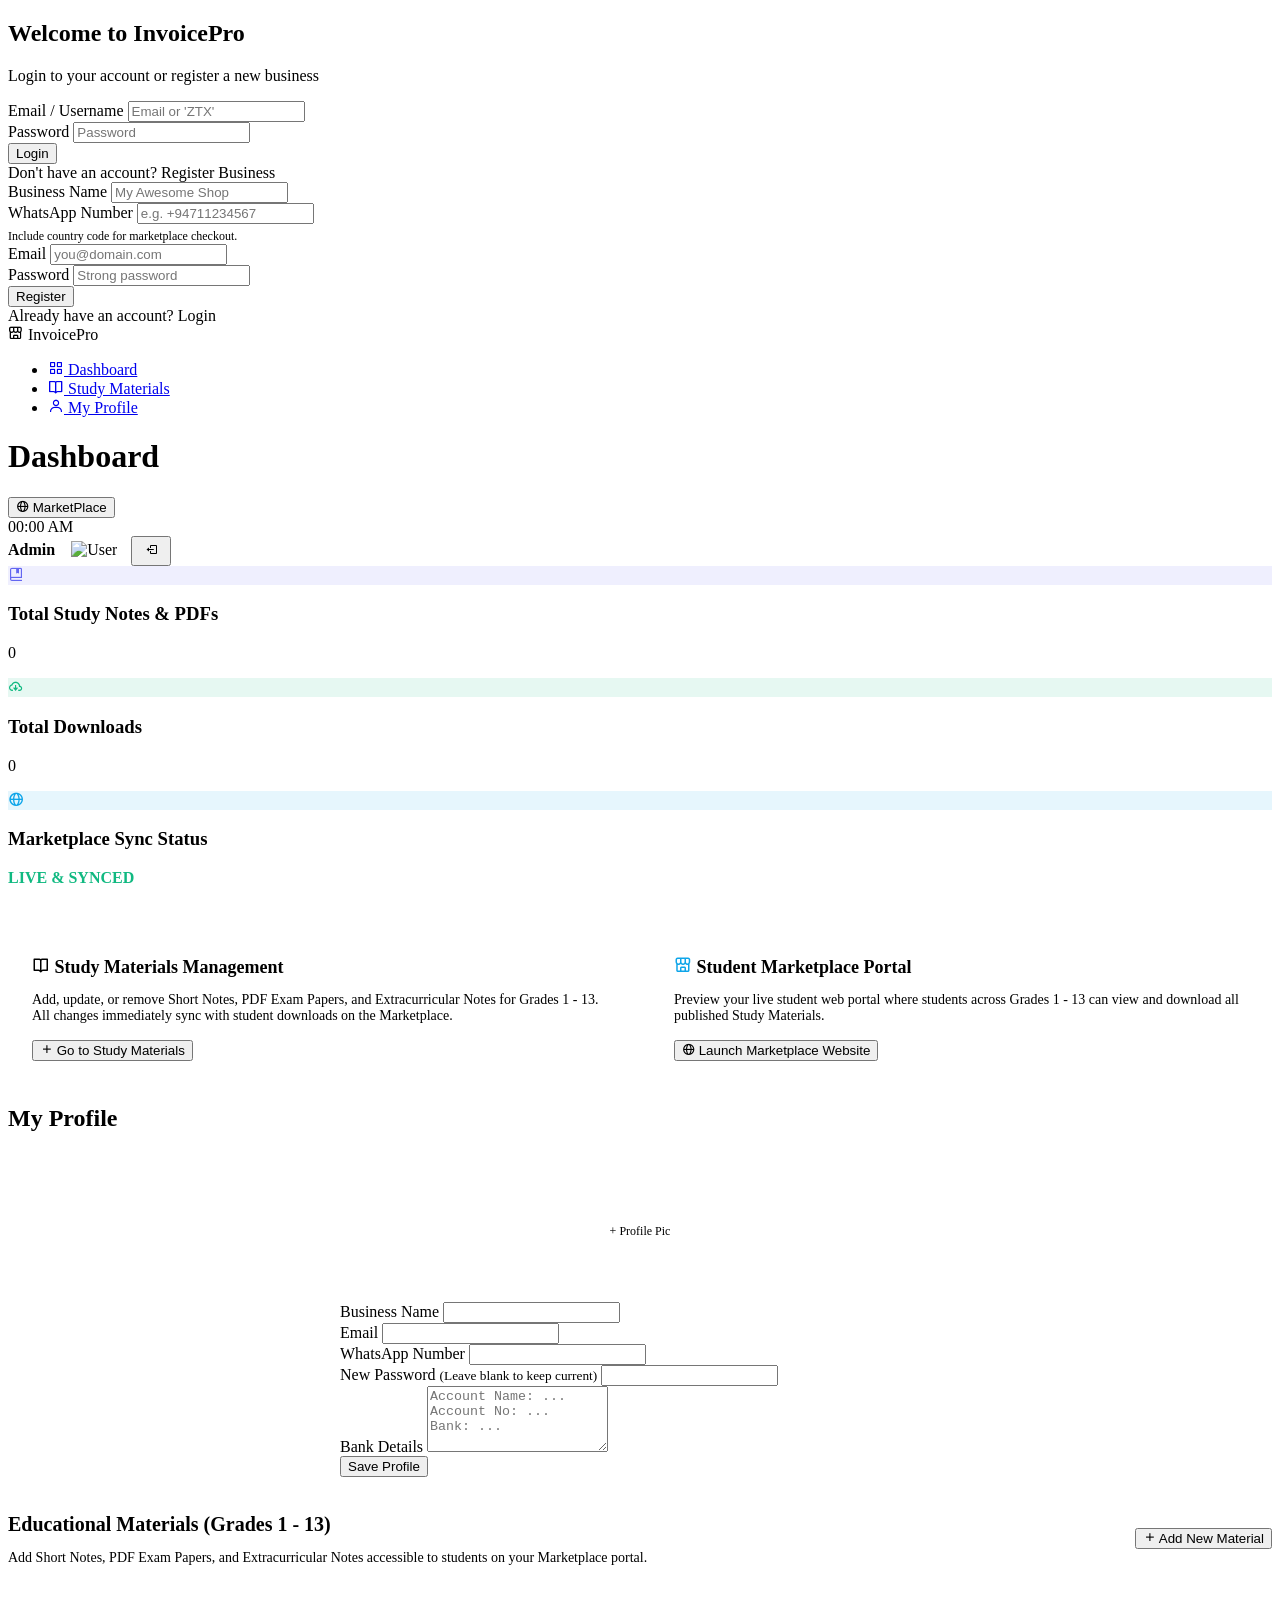
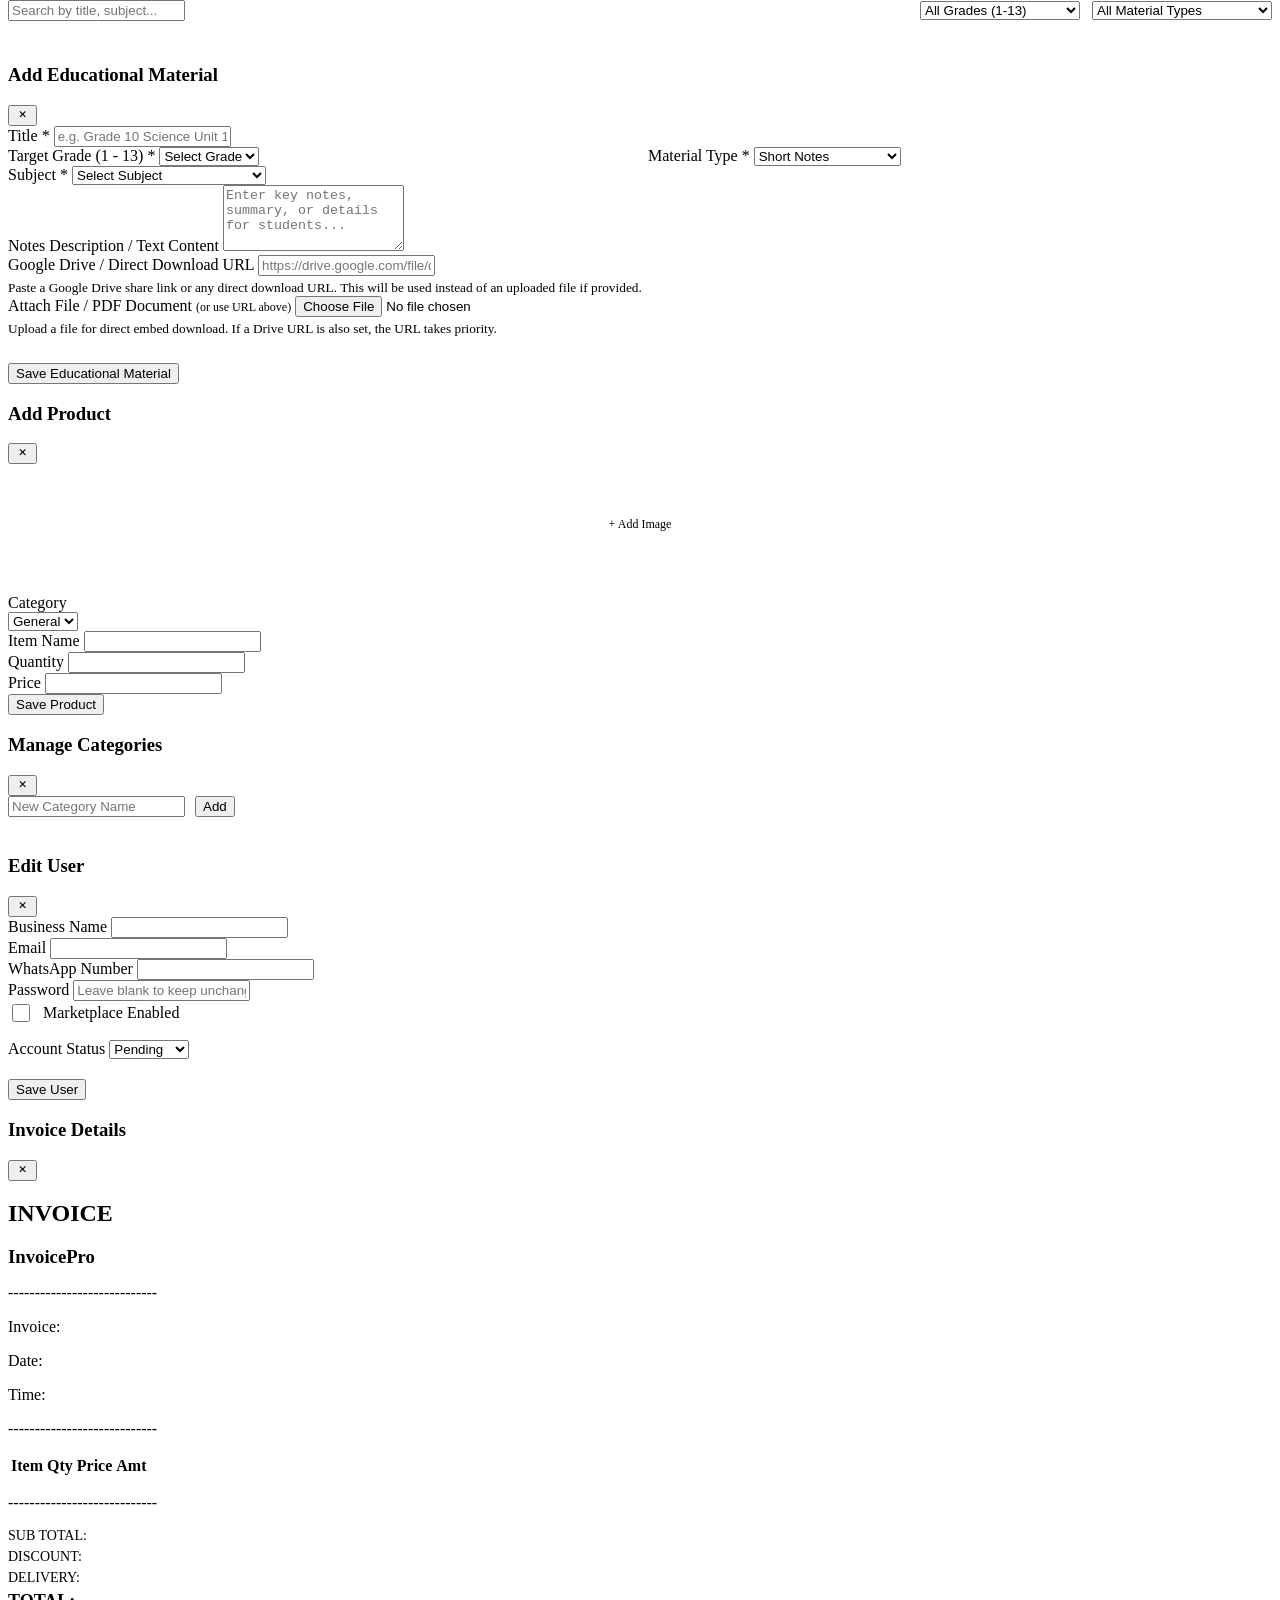
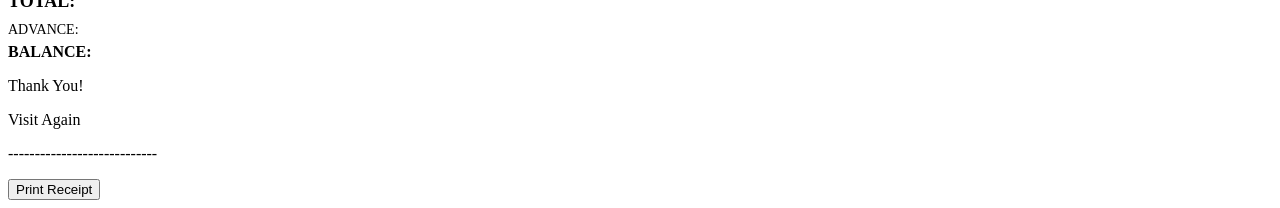
==== commit 0f12904c: "Add files via upload" ====
--- a/public/index.html
+++ b/public/index.html
@@ -85,46 +85,15 @@
                     </a>
                 </li>
                 <li>
-                    <a href="#" class="nav-link" data-target="pos-view">
-                        <i class="bx bx-cart icon"></i>
-                        <span class="link-name">New Bill</span>
-                    </a>
-                </li>
-                <li>
-                    <a href="#" class="nav-link" data-target="inventory-view">
-                        <i class="bx bx-box icon"></i>
-                        <span class="link-name">Inventory</span>
-                    </a>
-                </li>
-                <li>
-                    <a href="#" class="nav-link" data-target="invoices-view">
-                        <i class="bx bx-receipt icon"></i>
-                        <span class="link-name">Invoices</span>
-                    </a>
-                </li>
-                <li>
-                    <a href="#" class="nav-link" data-target="reports-view">
-                        <i class="bx bx-bar-chart-alt-2 icon"></i>
-                        <span class="link-name">Reports</span>
-                    </a>
-                </li>
-                <li>
                     <a href="#" class="nav-link" data-target="materials-view">
                         <i class="bx bx-book-open icon"></i>
                         <span class="link-name">Study Materials</span>
                     </a>
                 </li>
-                <li id="nav-item-profile" style="display:none;">
+                <li id="nav-item-profile">
                     <a href="#" class="nav-link" data-target="profile-view">
                         <i class="bx bx-user icon"></i>
                         <span class="link-name">My Profile</span>
-                    </a>
-                </li>
-                <li id="nav-item-admin"
-                    style="display:none; margin-top:20px; padding-top:20px; border-top:1px solid var(--border);">
-                    <a href="#" class="nav-link" data-target="admin-view">
-                        <i class="bx bx-shield-quarter icon"></i>
-                        <span class="link-name">Accounts</span>
                     </a>
                 </li>
             </ul>
@@ -155,246 +124,40 @@
             <div class="views-container">
                 <!-- Dashboard View -->
                 <section id="dashboard-view" class="view active">
-                    <div class="dashboard-grid">
+                    <div class="dashboard-grid" style="grid-template-columns: repeat(auto-fit, minmax(240px, 1fr)); gap: 20px;">
                         <div class="stat-card">
-                            <div class="stat-icon"><i class="bx bx-receipt"></i></div>
+                            <div class="stat-icon" style="background: rgba(99, 102, 241, 0.1); color: #6366f1;"><i class="bx bx-book-bookmark"></i></div>
                             <div class="stat-details">
-                                <h3>Total Bills Today</h3>
-                                <p class="stat-value" id="dash-bills-today">0</p>
+                                <h3>Total Study Notes & PDFs</h3>
+                                <p class="stat-value" id="dash-total-materials">0</p>
                             </div>
                         </div>
                         <div class="stat-card">
-                            <div class="stat-icon"><i class="bx bx-calendar"></i></div>
+                            <div class="stat-icon income" style="background: rgba(16, 185, 129, 0.1); color: #10b981;"><i class="bx bx-cloud-download"></i></div>
                             <div class="stat-details">
-                                <h3>Total Bills This Month</h3>
-                                <p class="stat-value" id="dash-bills-month">0</p>
+                                <h3>Total Downloads</h3>
+                                <p class="stat-value" id="dash-total-downloads">0</p>
                             </div>
                         </div>
                         <div class="stat-card">
-                            <div class="stat-icon income"><i class="bx bx-money"></i></div>
+                            <div class="stat-icon" style="background: rgba(14, 165, 233, 0.1); color: #0ea5e9;"><i class="bx bx-globe"></i></div>
                             <div class="stat-details">
-                                <h3>Daily Income</h3>
-                                <p class="stat-value" id="dash-income-today">0.00</p>
-                            </div>
-                        </div>
-                        <div class="stat-card">
-                            <div class="stat-icon income"><i class="bx bx-wallet"></i></div>
-                            <div class="stat-details">
-                                <h3>Monthly Income</h3>
-                                <p class="stat-value" id="dash-income-month">0.00</p>
-                            </div>
-                        </div>
-                        <div class="stat-card">
-                            <div class="stat-icon" style="background: rgba(14, 165, 233, 0.1); color: #0ea5e9;"><i class="bx bxs-truck"></i></div>
-                            <div class="stat-details">
-                                <h3>Delivery Revenue</h3>
-                                <p class="stat-value" id="dash-delivery-today">0.00</p>
-                            </div>
-                        </div>
-                        <div class="stat-card">
-                            <div class="stat-icon"><i class="bx bx-box"></i></div>
-                            <div class="stat-details">
-                                <h3>Total Products</h3>
-                                <p class="stat-value" id="dash-total-products">0</p>
-                            </div>
-                        </div>
-                        <div class="stat-card">
-                            <div class="stat-icon danger"><i class="bx bx-error"></i></div>
-                            <div class="stat-details">
-                                <h3>Low Stock Products</h3>
-                                <p class="stat-value" id="dash-low-stock">0</p>
-                            </div>
-                        </div>
-                    </div>
-
-                    <div class="dashboard-tables">
-                        <div class="table-card">
-                            <div class="card-header">
-                                <h2>Low Stock Alert</h2>
-                            </div>
-                            <div class="table-responsive">
-                                <table class="data-table" id="low-stock-table">
-                                    <thead>
-                                        <tr>
-                                            <th>Product Name</th>
-                                            <th>Current Quantity</th>
-                                            <th>Price</th>
-                                        </tr>
-                                    </thead>
-                                    <tbody>
-                                        <!-- Populated via JS -->
-                                    </tbody>
-                                </table>
-                            </div>
-                        </div>
-                    </div>
-                </section>
-
-                <!-- NOS Bill View (Placeholder for now) -->
-                <section id="pos-view" class="view">
-                    <div class="pos-layout">
-                        <!-- Left: Products -->
-                        <div class="pos-products-area">
-                            <h2>Select Product</h2>
-                            <!-- Search and Categories -->
-                            <div class="pos-search">
-                                <i class="bx bx-search"></i>
-                                <input type="text" id="pos-search-input" placeholder="Search products..." />
-                            </div>
-                            <!-- Products Grid -->
-                            <div class="pos-products-grid" id="pos-products-grid">
-                                <!-- Populated via JS -->
-                            </div>
-                        </div>
-                        <!-- Right: Current Bill -->
-                        <div class="pos-bill-area">
-                            <div class="bill-header">
-                                <h2>Current Bill</h2>
-                                <p id="pos-bill-no">Auto Generate</p>
-                            </div>
-                            <div class="customer-info" style="margin-bottom: 10px;">
-                                <input type="text" id="pos-customer-name" class="form-control" placeholder="Customer Name (Optional)" style="margin-bottom: 5px; font-size: 14px; padding: 6px;" />
-                                <input type="tel" id="pos-customer-number" class="form-control" placeholder="Customer Number (Optional)" style="font-size: 14px; padding: 6px;" />
-                            </div>
-                            <div class="bill-items" id="pos-bill-items">
-                                <!-- Populated via JS -->
-                            </div>
-                            <div class="bill-summary">
-                                <div class="summary-row" style="margin-bottom: 5px; font-size: 14px;">
-                                    <span>Sub Total</span>
-                                    <span id="pos-sub-total">0.00</span>
-                                </div>
-                                <div class="summary-row" style="margin-bottom: 5px; font-size: 14px; display: flex; justify-content: space-between; align-items: center;">
-                                    <span>Discount</span>
-                                    <input type="number" id="pos-discount" class="form-control" style="width: 80px; height: 30px; text-align: right; padding: 4px;" value="0" min="0" />
-                                </div>
-                                <div class="summary-row" style="margin-bottom: 5px; font-size: 14px; display: flex; justify-content: space-between; align-items: center;">
-                                    <span>Delivery Fee</span>
-                                    <input type="number" id="pos-delivery-fee" class="form-control" style="width: 80px; height: 30px; text-align: right; padding: 4px;" value="0" min="0" />
-                                </div>
-                                <div class="summary-row total" style="margin-bottom: 10px;">
-                                    <span>Total Amount</span>
-                                    <span id="pos-total-amount">0.00</span>
-                                </div>
-                                <div class="summary-row" style="margin-bottom: 5px; font-size: 14px; display: flex; justify-content: space-between; align-items: center;">
-                                    <span>Advance Payment</span>
-                                    <input type="number" id="pos-advance-payment" class="form-control" style="width: 80px; height: 30px; text-align: right; padding: 4px;" value="0" min="0" />
-                                </div>
-                                <div class="summary-row" style="margin-bottom: 15px; font-size: 16px;">
-                                    <span>Balance</span>
-                                    <span id="pos-balance" style="font-weight: bold; color: var(--primary);">0.00</span>
-                                </div>
-                                <button class="btn btn-primary btn-block btn-lg" id="btn-submit-bill" style="margin-bottom: 15px;">Submit Bill & Print</button>
-
-                                <div style="display: grid; grid-template-columns: 1fr 1fr; gap: 10px;">
-                                    <button class="btn btn-pdf btn-sm" id="btn-generate-pdf" style="font-size: 12px; display: flex; align-items: center; justify-content: center; gap: 5px;"><i class="bx bxs-file-pdf"></i> PDF</button>
-                                    <button class="btn btn-image btn-sm" id="btn-generate-image" style="font-size: 12px; display: flex; align-items: center; justify-content: center; gap: 5px;"><i class="bx bxs-image"></i> Image</button>
-                                    <button class="btn btn-reset btn-sm" id="btn-reset-bill" style="font-size: 12px; display: flex; align-items: center; justify-content: center; gap: 5px;"><i class="bx bx-reset"></i> Reset</button>
-                                    <button class="btn btn-whatsapp btn-sm" id="btn-send-wa" style="font-size: 12px; display: flex; align-items: center; justify-content: center; gap: 5px;"><i class="bx bxl-whatsapp"></i> WhatsApp</button>
-                                </div>
-                            </div>
-                        </div>
-                    </div>
-                </section>
-
-                <!-- Inventory View -->
-                <section id="inventory-view" class="view">
-                    <div class="view-header" style="flex-wrap: wrap; gap: 15px;">
-                        <div style="display:flex; align-items:center; gap:15px;">
-                            <h2>Inventory Management</h2>
-                            <div id="inventory-filter-badge"
-                                style="display:none; align-items:center; background:var(--primary); color:white; padding:4px 12px; border-radius:100px; font-size:12px; font-weight:600;">
-                                <span id="inventory-filter-name">Store Name</span>
-                                <button id="btn-clear-inventory-filter"
-                                    style="background:none; border:none; color:white; margin-left:8px; cursor:pointer;"><i
-                                        class="bx bx-x"></i></button>
-                            </div>
-                        </div>
-                        <div style="display: flex; gap: 10px;">
-                            <button class="btn btn-outline" id="btn-export-inventory"><i class="bx bx-download"></i>
-                                Export CSV</button>
-                            <button class="btn btn-outline" id="btn-manage-categories"><i class="bx bx-list-ul"></i> Categories</button>
-                            <button class="btn btn-primary" id="btn-add-product"><i class="bx bx-plus"></i> Add
-                                Product</button>
-                        </div>
-                    </div>
-                    <div class="table-card">
-                        <div class="table-responsive">
-                            <table class="data-table" id="inventory-table">
-                                <thead>
-                                    <tr>
-                                        <th>Item Name</th>
-                                        <th>Category</th>
-                                        <th>Quantity</th>
-                                        <th>Price</th>
-                                        <th>Actions</th>
-                                    </tr>
-                                </thead>
-                                <tbody>
-                                    <!-- Populated via JS -->
-                                </tbody>
-                            </table>
-                        </div>
-                    </div>
-                </section>
-
-                <!-- Invoices View -->
-                <section id="invoices-view" class="view">
-                    <div class="view-header">
-                        <h2>Invoices</h2>
-                        <div class="header-actions">
-                            <!-- Filters -->
-                            <input type="date" id="filter-date" class="form-control" title="Filter by date" />
-                            <input type="month" id="filter-month" class="form-control" title="Filter by month" />
-                            <button class="btn btn-secondary" id="btn-clear-filters">Clear</button>
-                            <button class="btn btn-outline" id="btn-export-invoices">
-                                <i class="bx bx-export"></i> Export
-                            </button>
-                        </div>
-                    </div>
-                    <div class="table-card">
-                        <div class="table-responsive">
-                            <table class="data-table" id="invoices-table">
-                                <thead>
-                                    <tr>
-                                        <th>Invoice Number</th>
-                                        <th>Date</th>
-                                        <th>Time</th>
-                                        <th>Total Amount</th>
-                                        <th>Actions</th>
-                                    </tr>
-                                </thead>
-                                <tbody>
-                                    <!-- Populated via JS -->
-                                </tbody>
-                            </table>
-                        </div>
-                    </div>
-                </section>
-
-                <!-- Reports View -->
-                <section id="reports-view" class="view">
-                    <div class="view-header">
-                        <h2>Business Reports</h2>
-                    </div>
-                    <div class="tabs-container">
-                        <div class="tabs-header">
-                            <button class="tab-btn active" data-report="sales">Sales Report</button>
-                            <button class="tab-btn" data-report="products">Product Sales</button>
-                        </div>
-                        <div class="tabs-body">
-                            <div class="table-card">
-                                <div class="table-responsive">
-                                    <table class="data-table" id="reports-table">
-                                        <thead>
-                                            <!-- Dynamic Columns -->
-                                        </thead>
-                                        <tbody>
-                                            <!-- Dynamic Rows -->
-                                        </tbody>
-                                    </table>
-                                </div>
-                            </div>
+                                <h3>Marketplace Sync Status</h3>
+                                <p class="stat-value" style="font-size:16px; font-weight:700; color:#10b981;" id="dash-marketplace-status">LIVE & SYNCED</p>
+                            </div>
+                        </div>
+                    </div>
+
+                    <div style="margin-top: 30px; display: grid; grid-template-columns: repeat(auto-fit, minmax(300px, 1fr)); gap: 20px;">
+                        <div class="card" style="padding: 24px; border-radius: 12px; background: var(--card-bg); border: 1px solid var(--border);">
+                            <h2 style="font-size:18px; font-weight:700; color:var(--text-main); margin-bottom:8px;"><i class="bx bx-book-open" style="color:var(--primary);"></i> Study Materials Management</h2>
+                            <p style="color:var(--text-muted); font-size:14px; margin-bottom:16px;">Add, update, or remove Short Notes, PDF Exam Papers, and Extracurricular Notes for Grades 1 - 13. All changes immediately sync with student downloads on the Marketplace.</p>
+                            <button class="btn btn-primary" onclick="document.querySelector('[data-target=\'materials-view\']').click()"><i class="bx bx-plus"></i> Go to Study Materials</button>
+                        </div>
+                        <div class="card" style="padding: 24px; border-radius: 12px; background: var(--card-bg); border: 1px solid var(--border);">
+                            <h2 style="font-size:18px; font-weight:700; color:var(--text-main); margin-bottom:8px;"><i class="bx bx-store-alt" style="color: #0ea5e9;"></i> Student Marketplace Portal</h2>
+                            <p style="color:var(--text-muted); font-size:14px; margin-bottom:16px;">Preview your live student web portal where students across Grades 1 - 13 can view and download all published Study Materials.</p>
+                            <button class="btn btn-outline" id="btn-dash-open-marketplace"><i class="bx bx-globe"></i> Launch Marketplace Website</button>
                         </div>
                     </div>
                 </section>
@@ -436,32 +199,6 @@
                             </div>
                             <button type="submit" class="btn btn-primary btn-block">Save Profile</button>
                         </form>
-                    </div>
-                </section>
-
-                <!-- Admin Accounts View -->
-                <section id="admin-view" class="view">
-                    <div class="view-header" style="flex-wrap: wrap; gap: 15px; display: flex; align-items: center; justify-content: space-between;">
-                        <h2>Manage Accounts</h2>
-                        <button class="btn btn-primary" id="btn-admin-add-user"><i class="bx bx-plus"></i> Add User</button>
-                    </div>
-                    <div class="table-card">
-                        <div class="table-responsive">
-                            <table class="data-table" id="admin-users-table">
-                                <thead>
-                                    <tr>
-                                        <th>Business Name</th>
-                                        <th>Email</th>
-                                        <th>Marketplace</th>
-                                        <th>Status</th>
-                                        <th>Actions</th>
-                                    </tr>
-                                </thead>
-                                <tbody>
-                                    <!-- Populated via JS -->
-                                </tbody>
-                            </table>
-                        </div>
                     </div>
                 </section>
 
@@ -570,16 +307,39 @@
                         </div>
                         <div class="form-group">
                             <label>Subject *</label>
-                            <input type="text" id="material-subject" class="form-control" required placeholder="e.g. Mathematics, Science, English, ICT, History" />
+                            <select id="material-subject" class="form-control" required>
+                                <option value="">Select Subject</option>
+                                <option value="ICT">ICT (Information Technology)</option>
+                                <option value="Physics">Physics</option>
+                                <option value="Chemistry">Chemistry</option>
+                                <option value="Combined Maths">Combined Maths</option>
+                                <option value="Biology">Biology</option>
+                                <option value="Sinhala">Sinhala Language</option>
+                                <option value="English">English Language</option>
+                                <option value="History">History</option>
+                                <option value="Geography">Geography</option>
+                                <option value="Commerce">Commerce</option>
+                                <option value="Economics">Economics</option>
+                                <option value="Accounting">Accounting</option>
+                                <option value="Business Studies">Business Studies</option>
+                                <option value="Art">Art</option>
+                                <option value="Music">Music</option>
+                                <option value="General">General / Other</option>
+                            </select>
                         </div>
                         <div class="form-group">
                             <label>Notes Description / Text Content</label>
                             <textarea id="material-description" class="form-control" rows="4" placeholder="Enter key notes, summary, or details for students..."></textarea>
                         </div>
                         <div class="form-group">
-                            <label>Attach File / PDF Document</label>
+                            <label>Google Drive / Direct Download URL</label>
+                            <input type="url" id="material-drive-url" class="form-control" placeholder="https://drive.google.com/file/d/..." />
+                            <small class="form-text text-muted" style="display:block; margin-top:4px;">Paste a Google Drive share link or any direct download URL. This will be used instead of an uploaded file if provided.</small>
+                        </div>
+                        <div class="form-group">
+                            <label>Attach File / PDF Document <span style="color:var(--text-muted);font-size:12px;">(or use URL above)</span></label>
                             <input type="file" id="material-file-input" class="form-control" accept=".pdf,.doc,.docx,.png,.jpg,.jpeg,.zip" />
-                            <small class="form-text text-muted" style="display:block; margin-top:4px;">Upload PDF papers or files (instant download links created automatically).</small>
+                            <small class="form-text text-muted" style="display:block; margin-top:4px;">Upload a file for direct embed download. If a Drive URL is also set, the URL takes priority.</small>
                             <div id="material-file-status" style="margin-top:6px; font-size:13px; color:var(--primary); font-weight:500;"></div>
                         </div>
                         <button type="submit" class="btn btn-primary btn-block" style="margin-top:20px;">Save Educational Material</button>
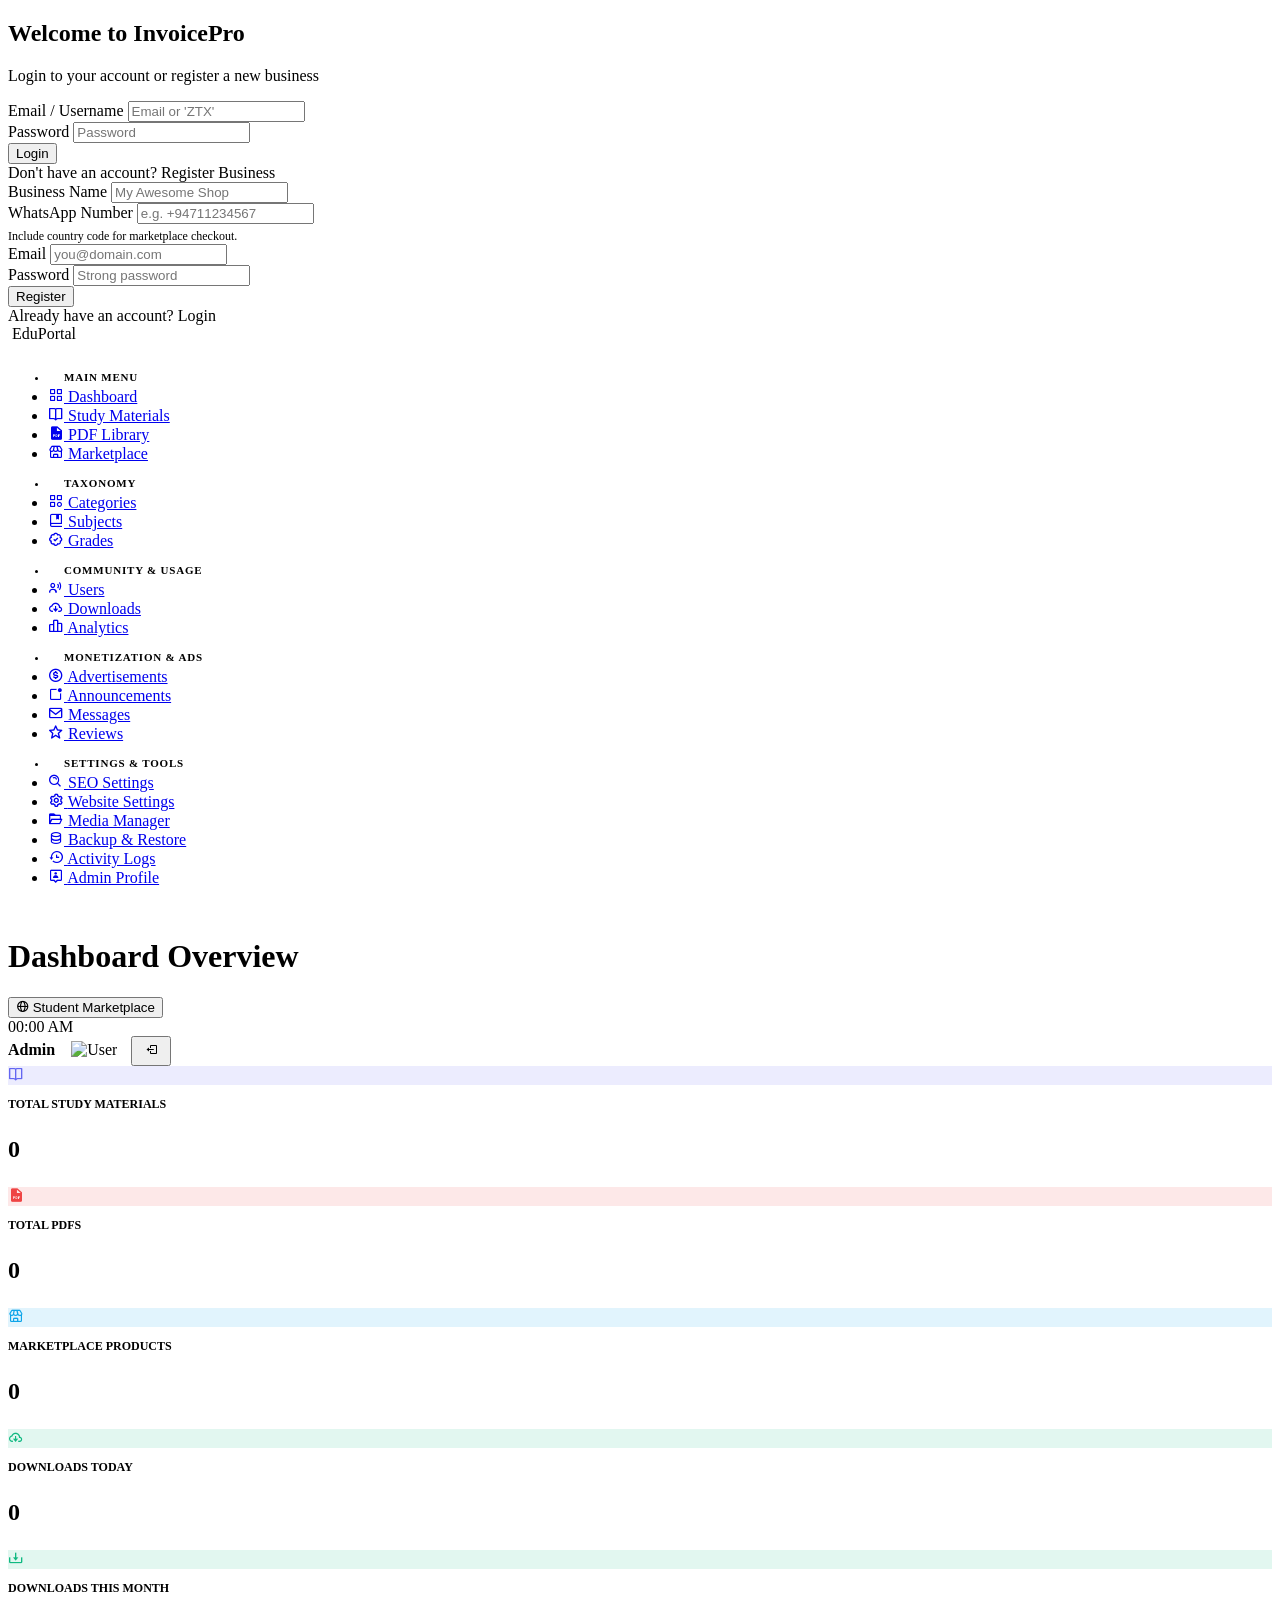
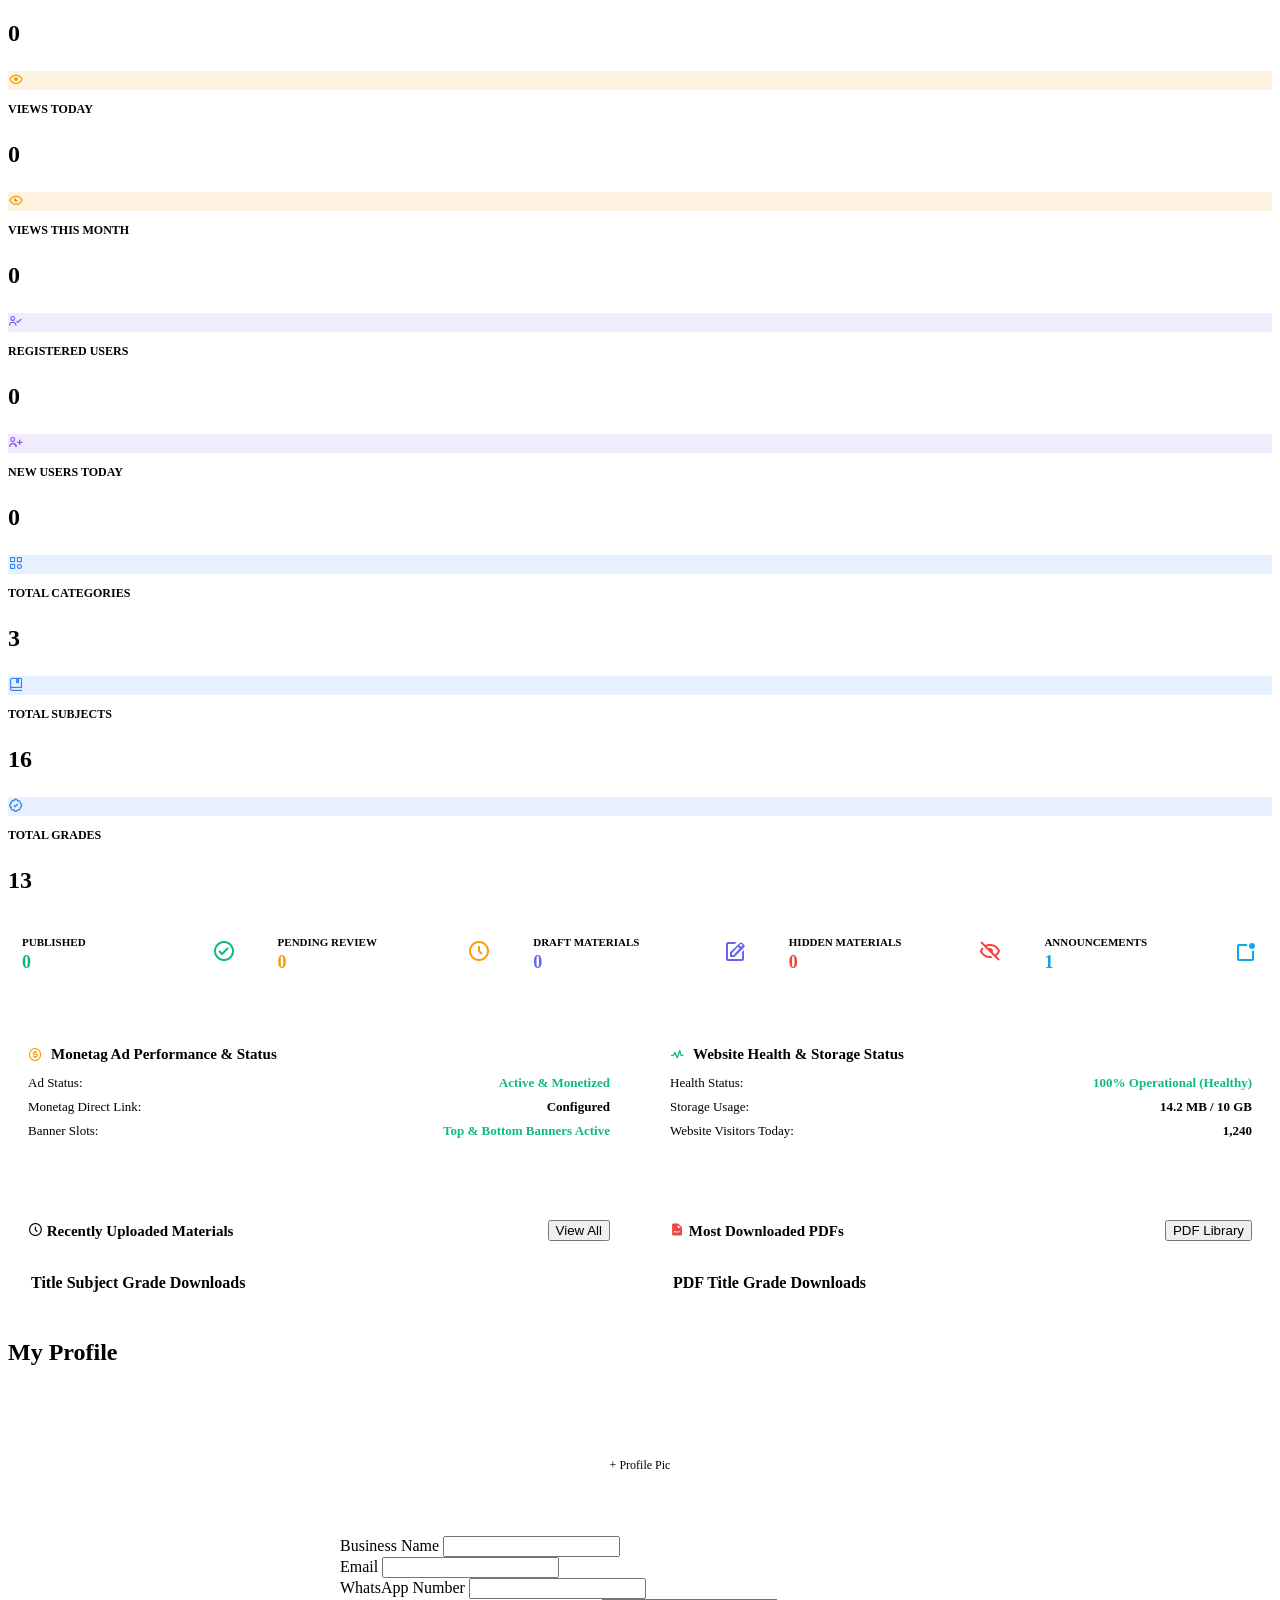
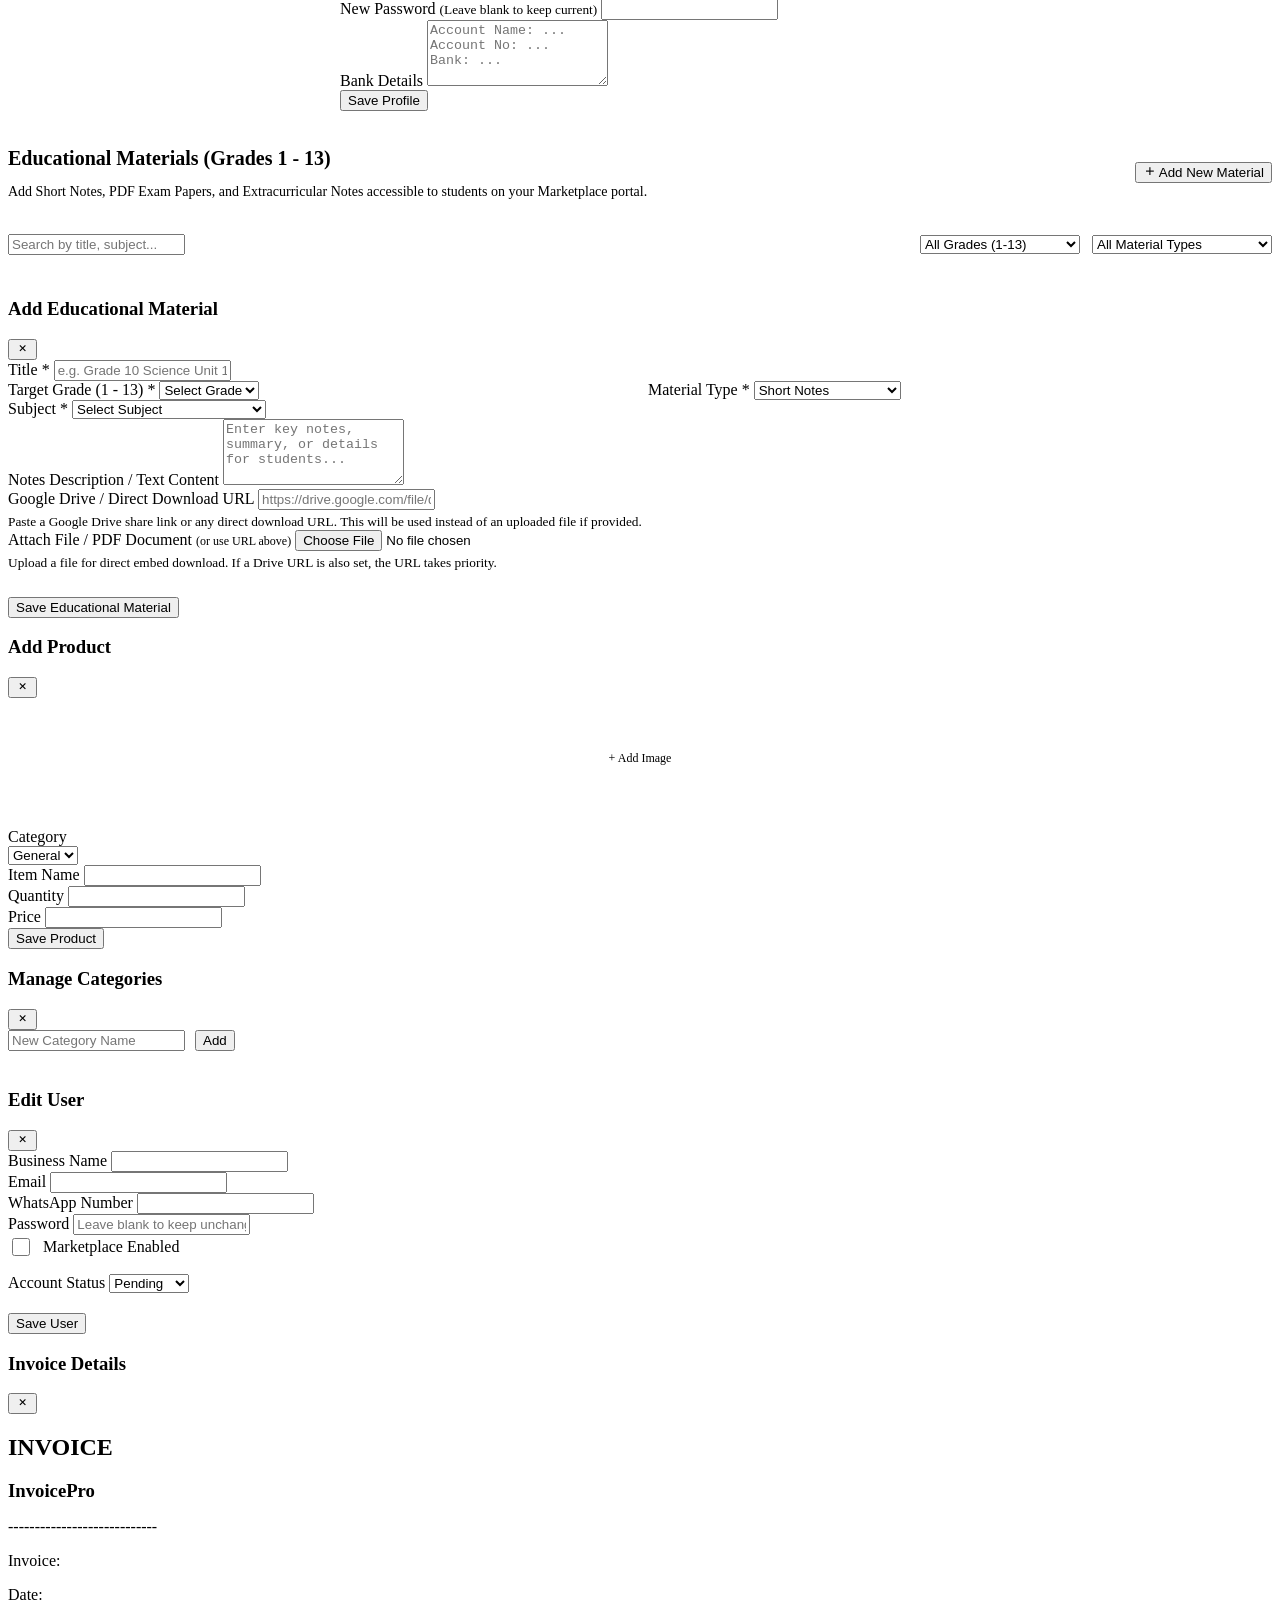
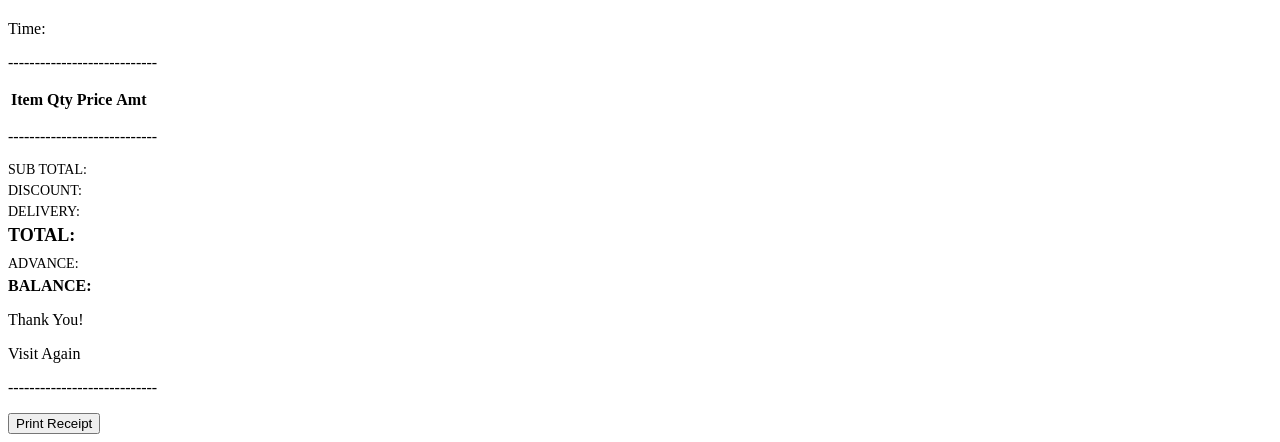
==== commit e39e8b02: "Add files via upload" ====
--- a/public/index.html
+++ b/public/index.html
@@ -74,10 +74,11 @@
         <!-- Sidebar Navigation -->
         <aside class="sidebar" id="sidebar">
             <div class="logo-container">
-                <i class="bx bx-store-alt icon"></i>
-                <span class="logo-name">InvoicePro</span>
+                <i class="bx bx-graduation icon"></i>
+                <span class="logo-name">EduPortal</span>
             </div>
-            <ul class="nav-list">
+            <ul class="nav-list" style="overflow-y:auto; max-height:calc(100vh - 70px); padding-bottom:30px;">
+                <li class="nav-header" style="font-size:11px; font-weight:700; color:var(--text-muted); padding:12px 16px 4px 16px; text-transform:uppercase; letter-spacing:0.8px;">Main Menu</li>
                 <li>
                     <a href="#" class="nav-link active" data-target="dashboard-view">
                         <i class="bx bx-grid-alt icon"></i>
@@ -90,10 +91,120 @@
                         <span class="link-name">Study Materials</span>
                     </a>
                 </li>
-                <li id="nav-item-profile">
+                <li>
+                    <a href="#" class="nav-link" data-target="pdf-library-view">
+                        <i class="bx bxs-file-pdf icon"></i>
+                        <span class="link-name">PDF Library</span>
+                    </a>
+                </li>
+                <li>
+                    <a href="#" class="nav-link" data-target="marketplace-view">
+                        <i class="bx bx-store icon"></i>
+                        <span class="link-name">Marketplace</span>
+                    </a>
+                </li>
+
+                <li class="nav-header" style="font-size:11px; font-weight:700; color:var(--text-muted); padding:14px 16px 4px 16px; text-transform:uppercase; letter-spacing:0.8px;">Taxonomy</li>
+                <li>
+                    <a href="#" class="nav-link" data-target="categories-view">
+                        <i class="bx bx-category icon"></i>
+                        <span class="link-name">Categories</span>
+                    </a>
+                </li>
+                <li>
+                    <a href="#" class="nav-link" data-target="subjects-view">
+                        <i class="bx bx-book-bookmark icon"></i>
+                        <span class="link-name">Subjects</span>
+                    </a>
+                </li>
+                <li>
+                    <a href="#" class="nav-link" data-target="grades-view">
+                        <i class="bx bx-badge-check icon"></i>
+                        <span class="link-name">Grades</span>
+                    </a>
+                </li>
+
+                <li class="nav-header" style="font-size:11px; font-weight:700; color:var(--text-muted); padding:14px 16px 4px 16px; text-transform:uppercase; letter-spacing:0.8px;">Community & Usage</li>
+                <li>
+                    <a href="#" class="nav-link" data-target="users-view">
+                        <i class="bx bx-user-voice icon"></i>
+                        <span class="link-name">Users</span>
+                    </a>
+                </li>
+                <li>
+                    <a href="#" class="nav-link" data-target="downloads-view">
+                        <i class="bx bx-cloud-download icon"></i>
+                        <span class="link-name">Downloads</span>
+                    </a>
+                </li>
+                <li>
+                    <a href="#" class="nav-link" data-target="analytics-view">
+                        <i class="bx bx-bar-chart-alt-2 icon"></i>
+                        <span class="link-name">Analytics</span>
+                    </a>
+                </li>
+
+                <li class="nav-header" style="font-size:11px; font-weight:700; color:var(--text-muted); padding:14px 16px 4px 16px; text-transform:uppercase; letter-spacing:0.8px;">Monetization & Ads</li>
+                <li>
+                    <a href="#" class="nav-link" data-target="ads-view">
+                        <i class="bx bx-dollar-circle icon"></i>
+                        <span class="link-name">Advertisements</span>
+                    </a>
+                </li>
+                <li>
+                    <a href="#" class="nav-link" data-target="announcements-view">
+                        <i class="bx bx-notification icon"></i>
+                        <span class="link-name">Announcements</span>
+                    </a>
+                </li>
+                <li>
+                    <a href="#" class="nav-link" data-target="messages-view">
+                        <i class="bx bx-envelope icon"></i>
+                        <span class="link-name">Messages</span>
+                    </a>
+                </li>
+                <li>
+                    <a href="#" class="nav-link" data-target="reviews-view">
+                        <i class="bx bx-star icon"></i>
+                        <span class="link-name">Reviews</span>
+                    </a>
+                </li>
+
+                <li class="nav-header" style="font-size:11px; font-weight:700; color:var(--text-muted); padding:14px 16px 4px 16px; text-transform:uppercase; letter-spacing:0.8px;">Settings & Tools</li>
+                <li>
+                    <a href="#" class="nav-link" data-target="seo-view">
+                        <i class="bx bx-search-alt icon"></i>
+                        <span class="link-name">SEO Settings</span>
+                    </a>
+                </li>
+                <li>
+                    <a href="#" class="nav-link" data-target="settings-view">
+                        <i class="bx bx-cog icon"></i>
+                        <span class="link-name">Website Settings</span>
+                    </a>
+                </li>
+                <li>
+                    <a href="#" class="nav-link" data-target="media-view">
+                        <i class="bx bx-folder-open icon"></i>
+                        <span class="link-name">Media Manager</span>
+                    </a>
+                </li>
+                <li>
+                    <a href="#" class="nav-link" data-target="backup-view">
+                        <i class="bx bx-data icon"></i>
+                        <span class="link-name">Backup & Restore</span>
+                    </a>
+                </li>
+                <li>
+                    <a href="#" class="nav-link" data-target="activity-view">
+                        <i class="bx bx-history icon"></i>
+                        <span class="link-name">Activity Logs</span>
+                    </a>
+                </li>
+                <li>
                     <a href="#" class="nav-link" data-target="profile-view">
-                        <i class="bx bx-user icon"></i>
-                        <span class="link-name">My Profile</span>
+                        <i class="bx bx-user-pin icon"></i>
+                        <span class="link-name">Admin Profile</span>
                     </a>
                 </li>
             </ul>
@@ -104,11 +215,11 @@
             <!-- Header -->
             <header class="top-header">
                 <div class="header-title">
-                    <h1 id="page-title">Dashboard</h1>
+                    <h1 id="page-title">Dashboard Overview</h1>
                 </div>
                 <div class="header-right">
                     <button class="btn btn-outline" id="btn-create-marketplace" style="margin-right:12px;"><i
-                            class="bx bx-globe"></i> MarketPlace</button>
+                            class="bx bx-globe"></i> Student Marketplace</button>
                     <div class="time-display" id="clock">00:00 AM</div>
                     <div class="user-profile">
                         <span id="business-name-display" style="font-weight:600;margin-right:12px;">Admin</span>
@@ -124,40 +235,217 @@
             <div class="views-container">
                 <!-- Dashboard View -->
                 <section id="dashboard-view" class="view active">
-                    <div class="dashboard-grid" style="grid-template-columns: repeat(auto-fit, minmax(240px, 1fr)); gap: 20px;">
-                        <div class="stat-card">
-                            <div class="stat-icon" style="background: rgba(99, 102, 241, 0.1); color: #6366f1;"><i class="bx bx-book-bookmark"></i></div>
-                            <div class="stat-details">
-                                <h3>Total Study Notes & PDFs</h3>
-                                <p class="stat-value" id="dash-total-materials">0</p>
-                            </div>
-                        </div>
-                        <div class="stat-card">
-                            <div class="stat-icon income" style="background: rgba(16, 185, 129, 0.1); color: #10b981;"><i class="bx bx-cloud-download"></i></div>
-                            <div class="stat-details">
-                                <h3>Total Downloads</h3>
-                                <p class="stat-value" id="dash-total-downloads">0</p>
-                            </div>
-                        </div>
-                        <div class="stat-card">
-                            <div class="stat-icon" style="background: rgba(14, 165, 233, 0.1); color: #0ea5e9;"><i class="bx bx-globe"></i></div>
-                            <div class="stat-details">
-                                <h3>Marketplace Sync Status</h3>
-                                <p class="stat-value" style="font-size:16px; font-weight:700; color:#10b981;" id="dash-marketplace-status">LIVE & SYNCED</p>
-                            </div>
-                        </div>
-                    </div>
-
-                    <div style="margin-top: 30px; display: grid; grid-template-columns: repeat(auto-fit, minmax(300px, 1fr)); gap: 20px;">
-                        <div class="card" style="padding: 24px; border-radius: 12px; background: var(--card-bg); border: 1px solid var(--border);">
-                            <h2 style="font-size:18px; font-weight:700; color:var(--text-main); margin-bottom:8px;"><i class="bx bx-book-open" style="color:var(--primary);"></i> Study Materials Management</h2>
-                            <p style="color:var(--text-muted); font-size:14px; margin-bottom:16px;">Add, update, or remove Short Notes, PDF Exam Papers, and Extracurricular Notes for Grades 1 - 13. All changes immediately sync with student downloads on the Marketplace.</p>
-                            <button class="btn btn-primary" onclick="document.querySelector('[data-target=\'materials-view\']').click()"><i class="bx bx-plus"></i> Go to Study Materials</button>
-                        </div>
-                        <div class="card" style="padding: 24px; border-radius: 12px; background: var(--card-bg); border: 1px solid var(--border);">
-                            <h2 style="font-size:18px; font-weight:700; color:var(--text-main); margin-bottom:8px;"><i class="bx bx-store-alt" style="color: #0ea5e9;"></i> Student Marketplace Portal</h2>
-                            <p style="color:var(--text-muted); font-size:14px; margin-bottom:16px;">Preview your live student web portal where students across Grades 1 - 13 can view and download all published Study Materials.</p>
-                            <button class="btn btn-outline" id="btn-dash-open-marketplace"><i class="bx bx-globe"></i> Launch Marketplace Website</button>
+                    <!-- Key Performance Metrics Grid -->
+                    <div class="dashboard-grid" style="grid-template-columns: repeat(auto-fit, minmax(210px, 1fr)); gap: 16px; margin-bottom: 24px;">
+                        <div class="stat-card">
+                            <div class="stat-icon" style="background: rgba(99, 102, 241, 0.12); color: #6366f1;"><i class="bx bx-book-open"></i></div>
+                            <div class="stat-details">
+                                <h3 style="font-size:12px; color:var(--text-muted); text-transform:uppercase;">Total Study Materials</h3>
+                                <p class="stat-value" id="dash-total-materials" style="font-size:24px; font-weight:800;">0</p>
+                            </div>
+                        </div>
+                        <div class="stat-card">
+                            <div class="stat-icon" style="background: rgba(239, 68, 68, 0.12); color: #ef4444;"><i class="bx bxs-file-pdf"></i></div>
+                            <div class="stat-details">
+                                <h3 style="font-size:12px; color:var(--text-muted); text-transform:uppercase;">Total PDFs</h3>
+                                <p class="stat-value" id="dash-total-pdfs" style="font-size:24px; font-weight:800;">0</p>
+                            </div>
+                        </div>
+                        <div class="stat-card">
+                            <div class="stat-icon" style="background: rgba(14, 165, 233, 0.12); color: #0ea5e9;"><i class="bx bx-store"></i></div>
+                            <div class="stat-details">
+                                <h3 style="font-size:12px; color:var(--text-muted); text-transform:uppercase;">Marketplace Products</h3>
+                                <p class="stat-value" id="dash-total-market-products" style="font-size:24px; font-weight:800;">0</p>
+                            </div>
+                        </div>
+                        <div class="stat-card">
+                            <div class="stat-icon" style="background: rgba(16, 185, 129, 0.12); color: #10b981;"><i class="bx bx-cloud-download"></i></div>
+                            <div class="stat-details">
+                                <h3 style="font-size:12px; color:var(--text-muted); text-transform:uppercase;">Downloads Today</h3>
+                                <p class="stat-value" id="dash-downloads-today" style="font-size:24px; font-weight:800;">0</p>
+                            </div>
+                        </div>
+                        <div class="stat-card">
+                            <div class="stat-icon" style="background: rgba(16, 185, 129, 0.12); color: #10b981;"><i class="bx bx-download"></i></div>
+                            <div class="stat-details">
+                                <h3 style="font-size:12px; color:var(--text-muted); text-transform:uppercase;">Downloads This Month</h3>
+                                <p class="stat-value" id="dash-downloads-month" style="font-size:24px; font-weight:800;">0</p>
+                            </div>
+                        </div>
+                        <div class="stat-card">
+                            <div class="stat-icon" style="background: rgba(245, 158, 11, 0.12); color: #f59e0b;"><i class="bx bx-show"></i></div>
+                            <div class="stat-details">
+                                <h3 style="font-size:12px; color:var(--text-muted); text-transform:uppercase;">Views Today</h3>
+                                <p class="stat-value" id="dash-views-today" style="font-size:24px; font-weight:800;">0</p>
+                            </div>
+                        </div>
+                        <div class="stat-card">
+                            <div class="stat-icon" style="background: rgba(245, 158, 11, 0.12); color: #f59e0b;"><i class="bx bx-show-alt"></i></div>
+                            <div class="stat-details">
+                                <h3 style="font-size:12px; color:var(--text-muted); text-transform:uppercase;">Views This Month</h3>
+                                <p class="stat-value" id="dash-views-month" style="font-size:24px; font-weight:800;">0</p>
+                            </div>
+                        </div>
+                        <div class="stat-card">
+                            <div class="stat-icon" style="background: rgba(139, 92, 246, 0.12); color: #8b5cf6;"><i class="bx bx-user-check"></i></div>
+                            <div class="stat-details">
+                                <h3 style="font-size:12px; color:var(--text-muted); text-transform:uppercase;">Registered Users</h3>
+                                <p class="stat-value" id="dash-registered-users" style="font-size:24px; font-weight:800;">0</p>
+                            </div>
+                        </div>
+                        <div class="stat-card">
+                            <div class="stat-icon" style="background: rgba(139, 92, 246, 0.12); color: #8b5cf6;"><i class="bx bx-user-plus"></i></div>
+                            <div class="stat-details">
+                                <h3 style="font-size:12px; color:var(--text-muted); text-transform:uppercase;">New Users Today</h3>
+                                <p class="stat-value" id="dash-new-users-today" style="font-size:24px; font-weight:800;">0</p>
+                            </div>
+                        </div>
+                        <div class="stat-card">
+                            <div class="stat-icon" style="background: rgba(59, 130, 246, 0.12); color: #3b82f6;"><i class="bx bx-category"></i></div>
+                            <div class="stat-details">
+                                <h3 style="font-size:12px; color:var(--text-muted); text-transform:uppercase;">Total Categories</h3>
+                                <p class="stat-value" id="dash-total-categories" style="font-size:24px; font-weight:800;">3</p>
+                            </div>
+                        </div>
+                        <div class="stat-card">
+                            <div class="stat-icon" style="background: rgba(59, 130, 246, 0.12); color: #3b82f6;"><i class="bx bx-book-bookmark"></i></div>
+                            <div class="stat-details">
+                                <h3 style="font-size:12px; color:var(--text-muted); text-transform:uppercase;">Total Subjects</h3>
+                                <p class="stat-value" id="dash-total-subjects" style="font-size:24px; font-weight:800;">16</p>
+                            </div>
+                        </div>
+                        <div class="stat-card">
+                            <div class="stat-icon" style="background: rgba(59, 130, 246, 0.12); color: #3b82f6;"><i class="bx bx-badge-check"></i></div>
+                            <div class="stat-details">
+                                <h3 style="font-size:12px; color:var(--text-muted); text-transform:uppercase;">Total Grades</h3>
+                                <p class="stat-value" id="dash-total-grades" style="font-size:24px; font-weight:800;">13</p>
+                            </div>
+                        </div>
+                    </div>
+
+                    <!-- Status Badges Grid -->
+                    <div style="display:grid; grid-template-columns: repeat(auto-fit, minmax(180px, 1fr)); gap: 14px; margin-bottom: 24px;">
+                        <div class="card" style="padding:14px; border-radius:10px; background:var(--card-bg); border:1px solid var(--border); display:flex; justify-content:space-between; align-items:center;">
+                            <div>
+                                <span style="font-size:11px; font-weight:700; color:var(--text-muted);">PUBLISHED</span>
+                                <h4 id="status-published-count" style="margin:2px 0 0 0; font-size:18px; font-weight:800; color:#10b981;">0</h4>
+                            </div>
+                            <i class="bx bx-check-circle" style="font-size:24px; color:#10b981;"></i>
+                        </div>
+                        <div class="card" style="padding:14px; border-radius:10px; background:var(--card-bg); border:1px solid var(--border); display:flex; justify-content:space-between; align-items:center;">
+                            <div>
+                                <span style="font-size:11px; font-weight:700; color:var(--text-muted);">PENDING REVIEW</span>
+                                <h4 id="status-pending-count" style="margin:2px 0 0 0; font-size:18px; font-weight:800; color:#f59e0b;">0</h4>
+                            </div>
+                            <i class="bx bx-time-five" style="font-size:24px; color:#f59e0b;"></i>
+                        </div>
+                        <div class="card" style="padding:14px; border-radius:10px; background:var(--card-bg); border:1px solid var(--border); display:flex; justify-content:space-between; align-items:center;">
+                            <div>
+                                <span style="font-size:11px; font-weight:700; color:var(--text-muted);">DRAFT MATERIALS</span>
+                                <h4 id="status-draft-count" style="margin:2px 0 0 0; font-size:18px; font-weight:800; color:#6366f1;">0</h4>
+                            </div>
+                            <i class="bx bx-edit" style="font-size:24px; color:#6366f1;"></i>
+                        </div>
+                        <div class="card" style="padding:14px; border-radius:10px; background:var(--card-bg); border:1px solid var(--border); display:flex; justify-content:space-between; align-items:center;">
+                            <div>
+                                <span style="font-size:11px; font-weight:700; color:var(--text-muted);">HIDDEN MATERIALS</span>
+                                <h4 id="status-hidden-count" style="margin:2px 0 0 0; font-size:18px; font-weight:800; color:#ef4444;">0</h4>
+                            </div>
+                            <i class="bx bx-hide" style="font-size:24px; color:#ef4444;"></i>
+                        </div>
+                        <div class="card" style="padding:14px; border-radius:10px; background:var(--card-bg); border:1px solid var(--border); display:flex; justify-content:space-between; align-items:center;">
+                            <div>
+                                <span style="font-size:11px; font-weight:700; color:var(--text-muted);">ANNOUNCEMENTS</span>
+                                <h4 id="dash-announcements-count" style="margin:2px 0 0 0; font-size:18px; font-weight:800; color:#0ea5e9;">1</h4>
+                            </div>
+                            <i class="bx bx-notification" style="font-size:24px; color:#0ea5e9;"></i>
+                        </div>
+                    </div>
+
+                    <!-- System Health & Monetization Grid -->
+                    <div style="display:grid; grid-template-columns: repeat(auto-fit, minmax(320px, 1fr)); gap: 20px; margin-bottom: 28px;">
+                        <div class="card" style="padding:20px; border-radius:12px; background:var(--card-bg); border:1px solid var(--border);">
+                            <h3 style="font-size:15px; font-weight:700; margin-bottom:12px; display:flex; align-items:center; gap:8px;">
+                                <i class="bx bx-dollar-circle" style="color:#f59e0b;"></i> Monetag Ad Performance & Status
+                            </h3>
+                            <div style="display:flex; justify-content:space-between; margin-bottom:8px; font-size:13px;">
+                                <span>Ad Status:</span>
+                                <span style="font-weight:700; color:#10b981;" id="dash-ad-status">Active & Monetized</span>
+                            </div>
+                            <div style="display:flex; justify-content:space-between; margin-bottom:8px; font-size:13px;">
+                                <span>Monetag Direct Link:</span>
+                                <span style="font-weight:600; color:var(--primary);" id="dash-monetag-link">Configured</span>
+                            </div>
+                            <div style="display:flex; justify-content:space-between; font-size:13px;">
+                                <span>Banner Slots:</span>
+                                <span style="font-weight:600; color:#10b981;">Top & Bottom Banners Active</span>
+                            </div>
+                        </div>
+
+                        <div class="card" style="padding:20px; border-radius:12px; background:var(--card-bg); border:1px solid var(--border);">
+                            <h3 style="font-size:15px; font-weight:700; margin-bottom:12px; display:flex; align-items:center; gap:8px;">
+                                <i class="bx bx-pulse" style="color:#10b981;"></i> Website Health & Storage Status
+                            </h3>
+                            <div style="display:flex; justify-content:space-between; margin-bottom:8px; font-size:13px;">
+                                <span>Health Status:</span>
+                                <span style="font-weight:700; color:#10b981;">100% Operational (Healthy)</span>
+                            </div>
+                            <div style="display:flex; justify-content:space-between; margin-bottom:8px; font-size:13px;">
+                                <span>Storage Usage:</span>
+                                <span style="font-weight:600; color:var(--text-main);" id="dash-storage-usage">14.2 MB / 10 GB</span>
+                            </div>
+                            <div style="display:flex; justify-content:space-between; font-size:13px;">
+                                <span>Website Visitors Today:</span>
+                                <span style="font-weight:700; color:var(--primary);" id="dash-visitors-today">1,240</span>
+                            </div>
+                        </div>
+                    </div>
+
+                    <!-- Material Collections Tables -->
+                    <div style="display:grid; grid-template-columns: repeat(auto-fit, minmax(450px, 1fr)); gap: 20px; margin-bottom: 24px;">
+                        <!-- Recently Uploaded Materials -->
+                        <div class="card" style="padding:20px; border-radius:12px; background:var(--card-bg); border:1px solid var(--border);">
+                            <div style="display:flex; justify-content:space-between; align-items:center; margin-bottom:16px;">
+                                <h3 style="font-size:15px; font-weight:700;"><i class="bx bx-time-five" style="color:var(--primary);"></i> Recently Uploaded Materials</h3>
+                                <button class="btn btn-outline btn-sm" onclick="document.querySelector('[data-target=\'materials-view\']').click()">View All</button>
+                            </div>
+                            <div class="table-responsive">
+                                <table class="data-table">
+                                    <thead>
+                                        <tr>
+                                            <th>Title</th>
+                                            <th>Subject</th>
+                                            <th>Grade</th>
+                                            <th>Downloads</th>
+                                        </tr>
+                                    </thead>
+                                    <tbody id="dash-recent-materials-body">
+                                        <!-- Loaded via JS -->
+                                    </tbody>
+                                </table>
+                            </div>
+                        </div>
+
+                        <!-- Most Downloaded PDFs -->
+                        <div class="card" style="padding:20px; border-radius:12px; background:var(--card-bg); border:1px solid var(--border);">
+                            <div style="display:flex; justify-content:space-between; align-items:center; margin-bottom:16px;">
+                                <h3 style="font-size:15px; font-weight:700;"><i class="bx bxs-file-pdf" style="color:#ef4444;"></i> Most Downloaded PDFs</h3>
+                                <button class="btn btn-outline btn-sm" onclick="document.querySelector('[data-target=\'pdf-library-view\']').click()">PDF Library</button>
+                            </div>
+                            <div class="table-responsive">
+                                <table class="data-table">
+                                    <thead>
+                                        <tr>
+                                            <th>PDF Title</th>
+                                            <th>Grade</th>
+                                            <th>Downloads</th>
+                                        </tr>
+                                    </thead>
+                                    <tbody id="dash-popular-pdfs-body">
+                                        <!-- Loaded via JS -->
+                                    </tbody>
+                                </table>
+                            </div>
                         </div>
                     </div>
                 </section>
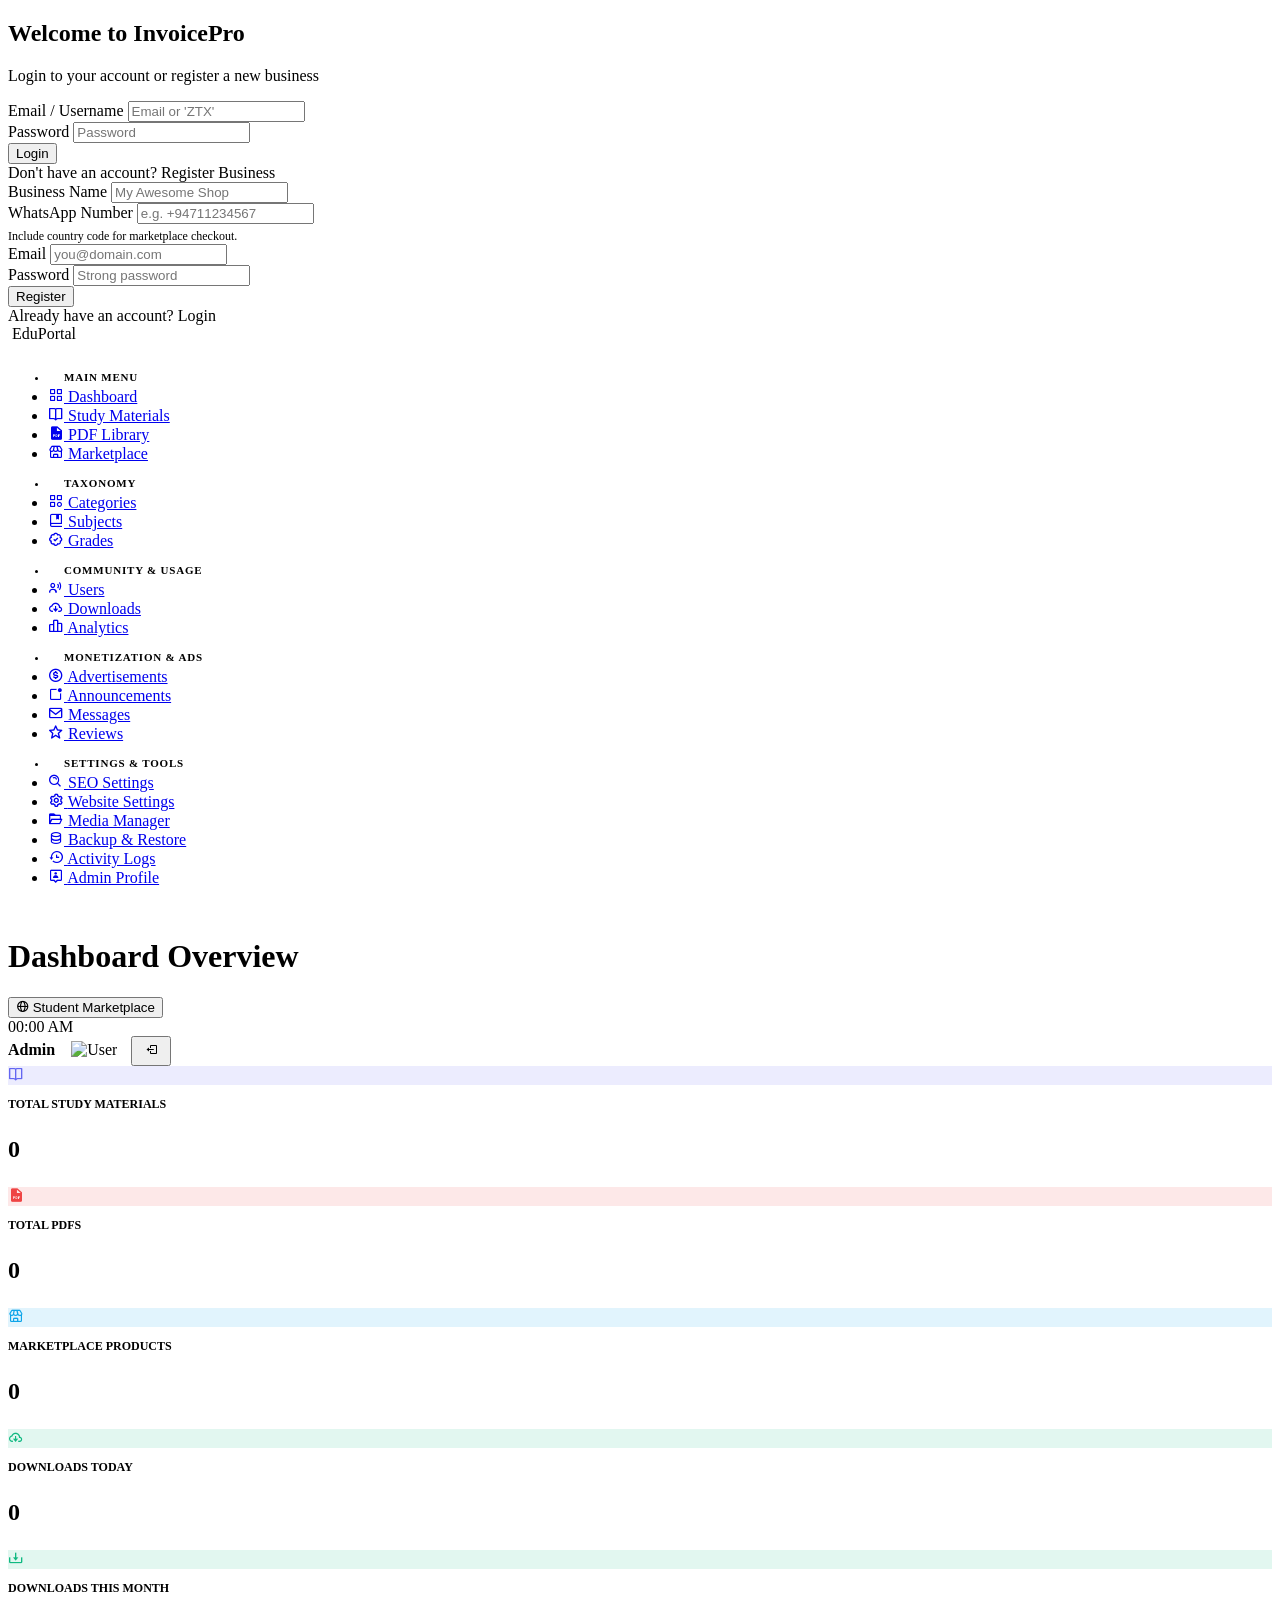
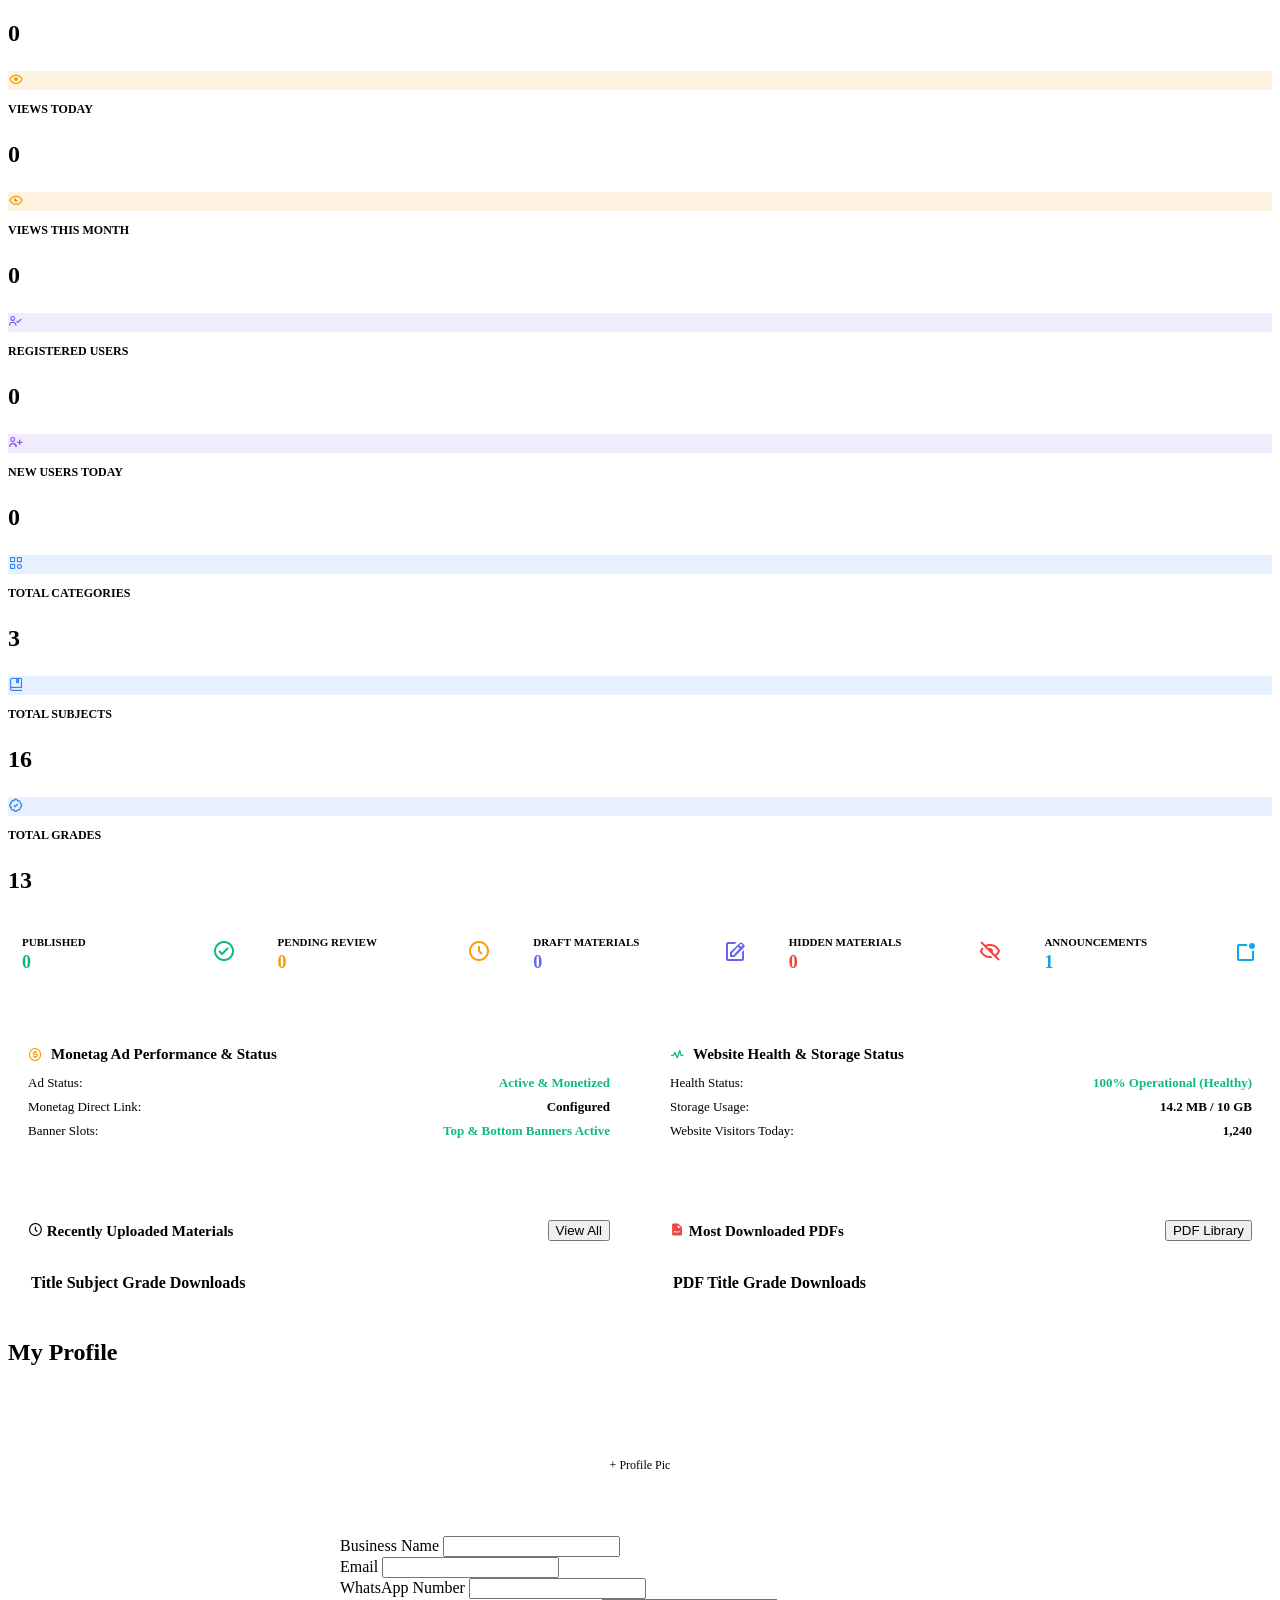
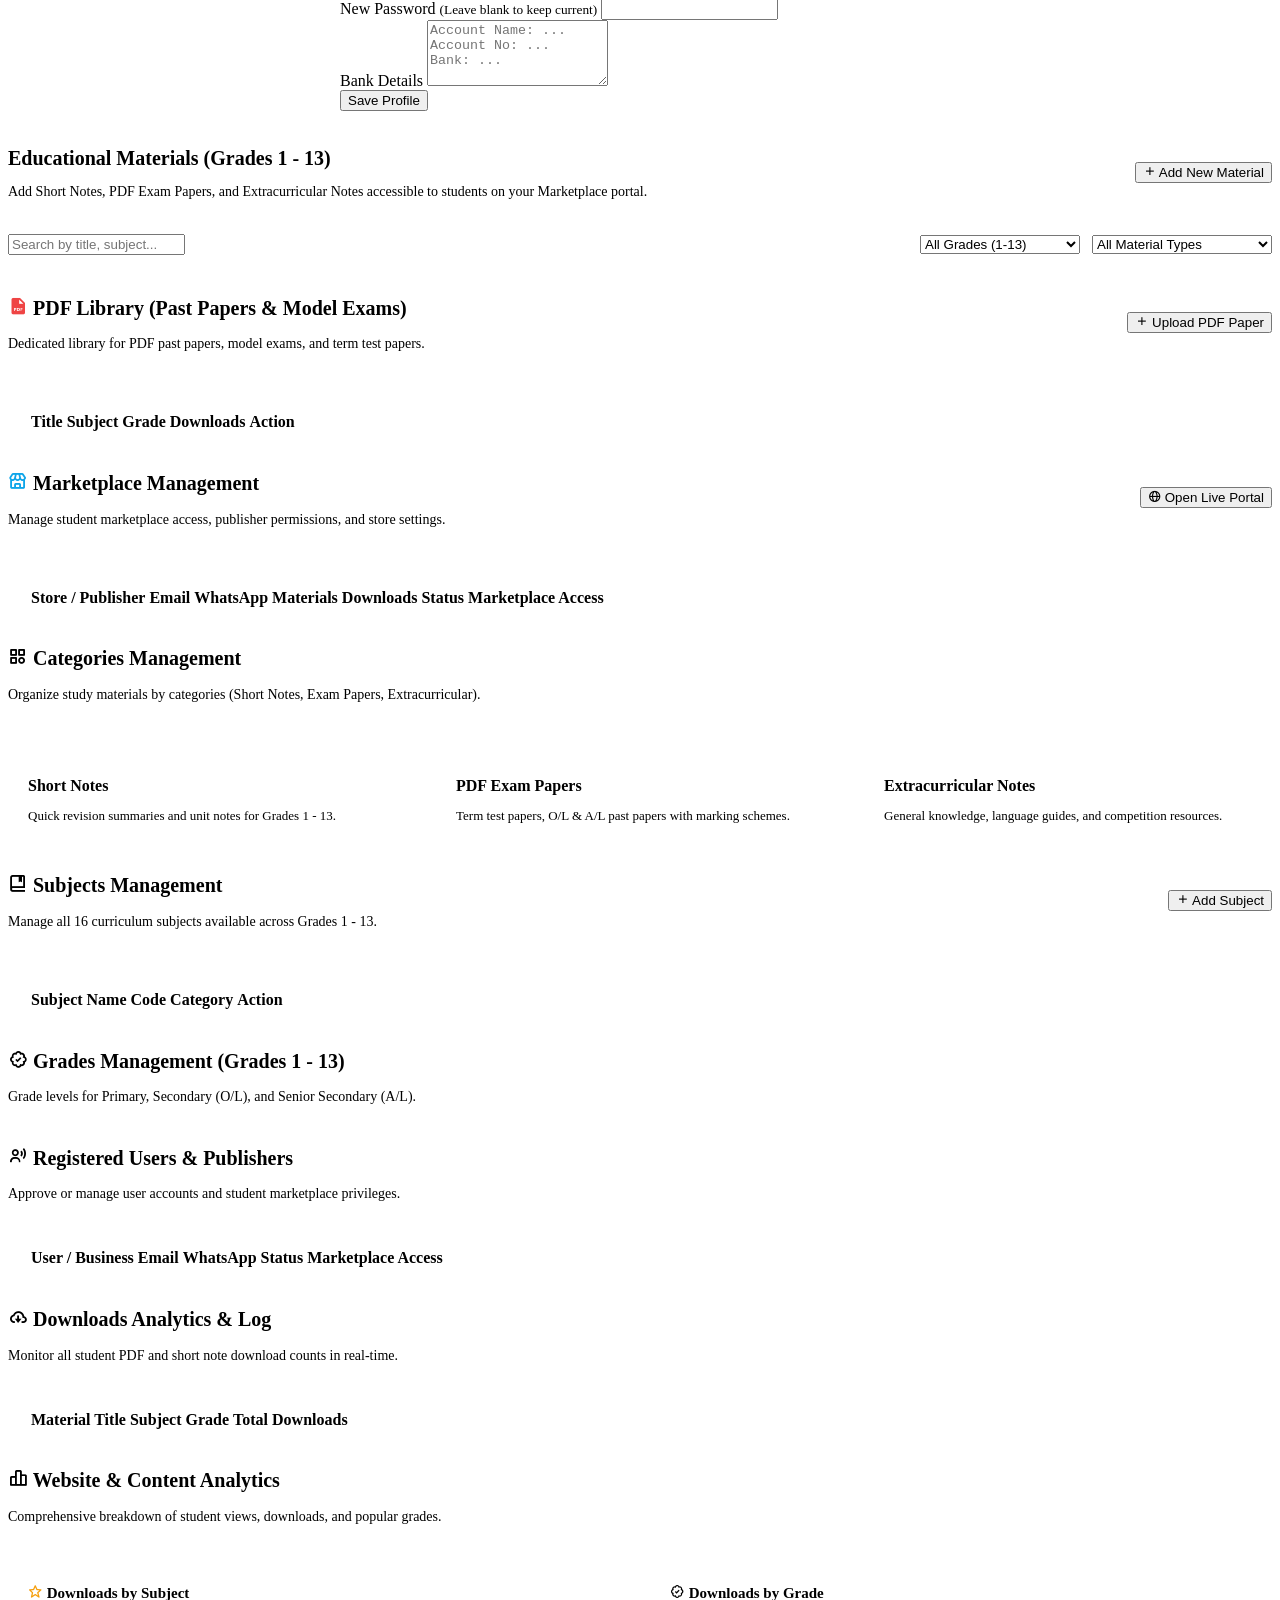
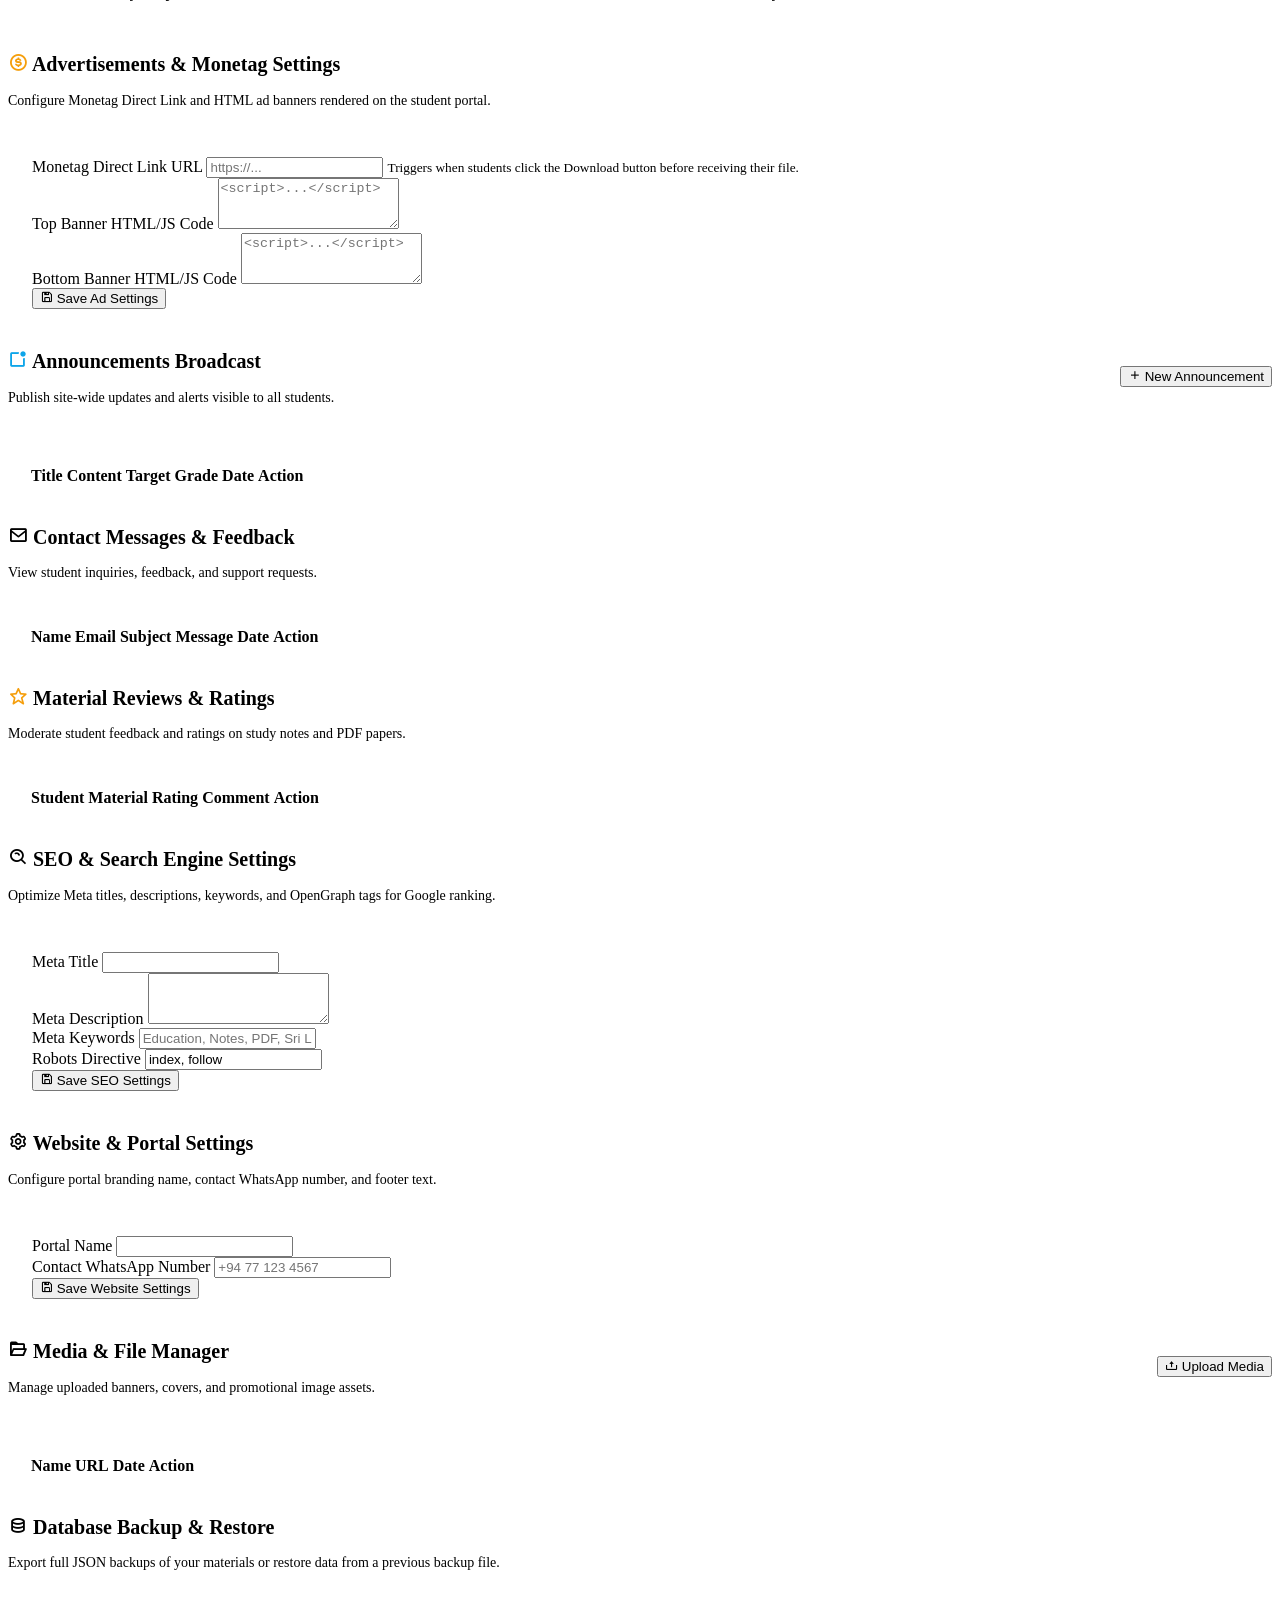
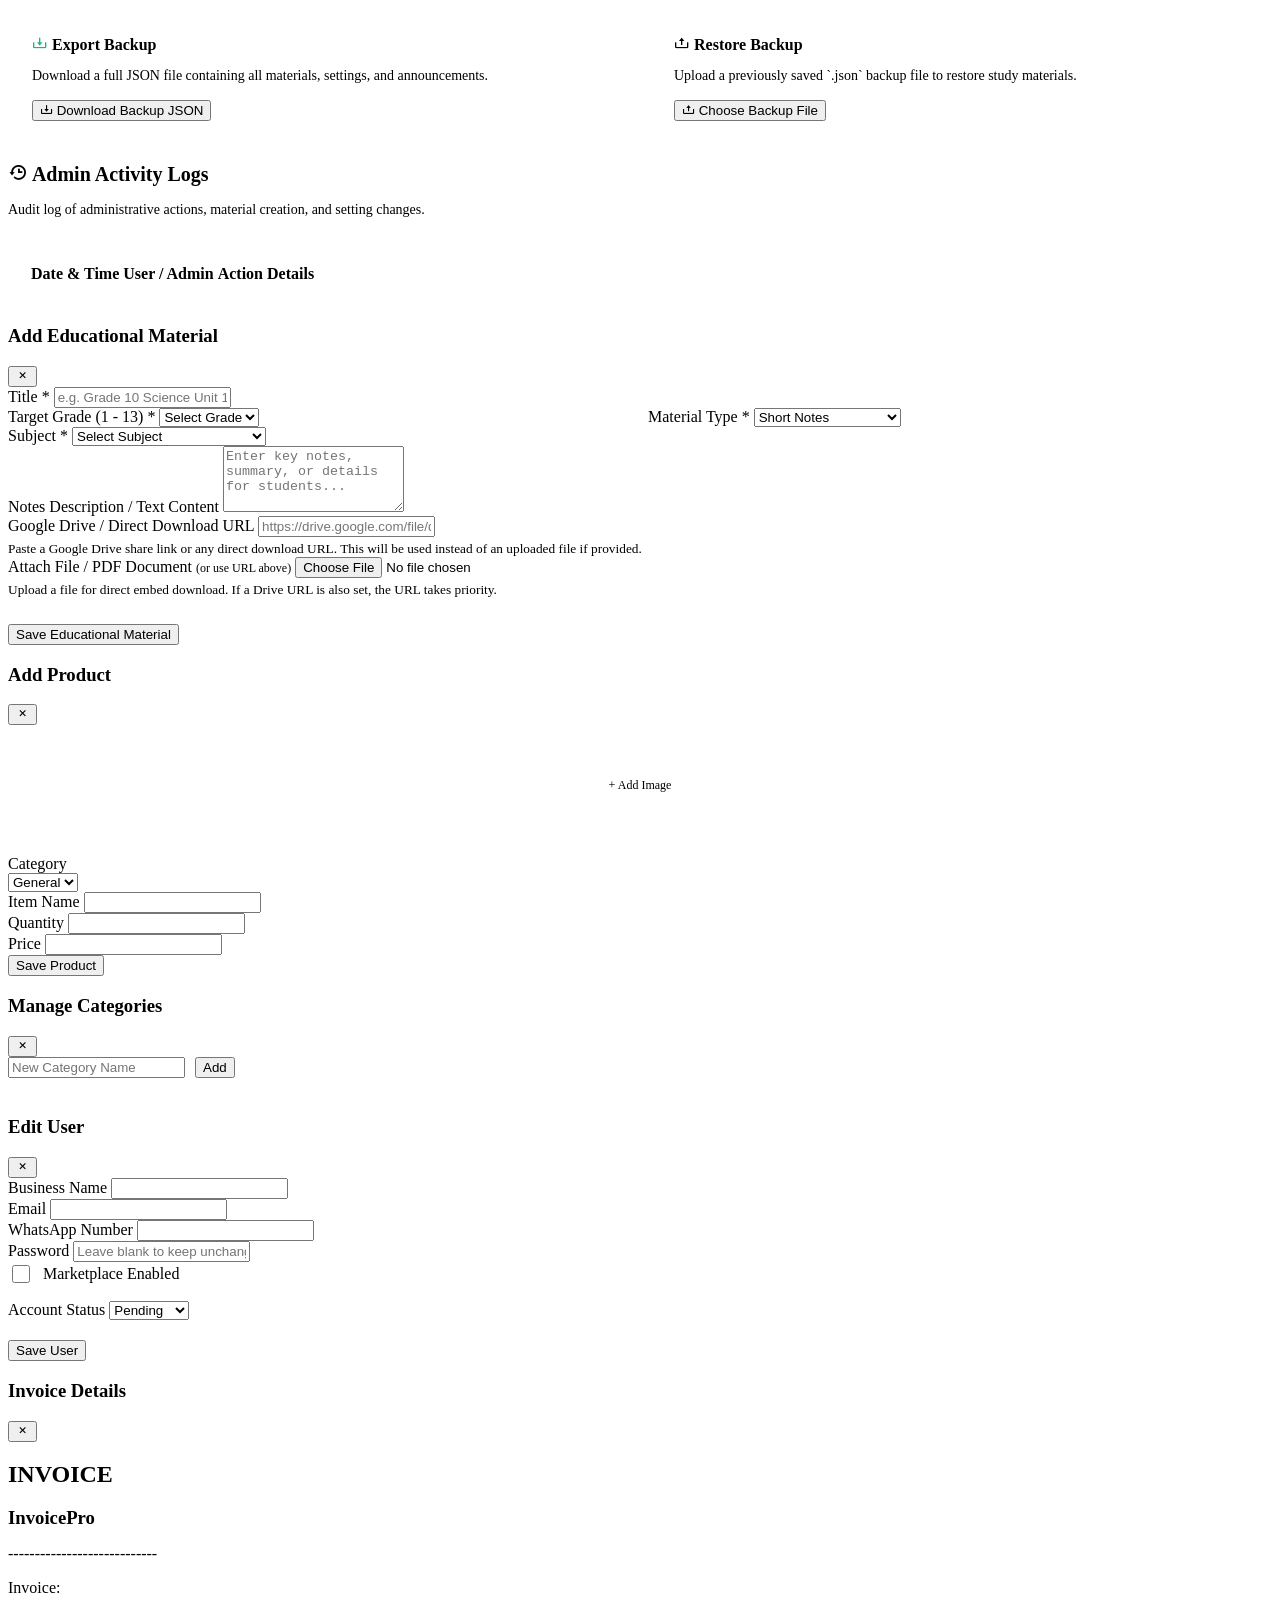
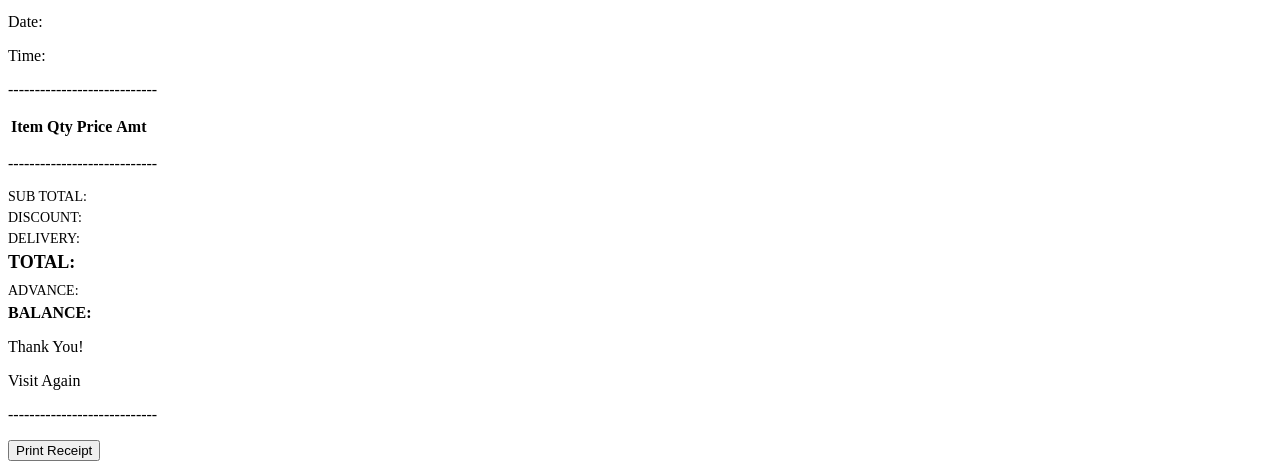
==== commit d1c8f3c8: "Add files via upload" ====
--- a/public/index.html
+++ b/public/index.html
@@ -544,6 +544,444 @@
                         <i class="bx bx-book-open" style="font-size:54px; color:var(--text-muted); opacity:0.5; margin-bottom:12px;"></i>
                         <h3 style="font-size:18px; color:var(--text-main);">No Educational Materials Added</h3>
                         <p style="color:var(--text-muted); font-size:14px;">Click "Add New Material" to upload PDF Papers, Short Notes, or Extracurricular Notes for Grades 1 - 13.</p>
+                    </div>
+                <!-- PDF Library View -->
+                <section id="pdf-library-view" class="view">
+                    <div class="card" style="margin-bottom:24px;">
+                        <div style="display:flex; justify-content:space-between; align-items:center;">
+                            <div>
+                                <h2 style="font-size:20px; font-weight:700;"><i class="bx bxs-file-pdf" style="color:#ef4444;"></i> PDF Library (Past Papers & Model Exams)</h2>
+                                <p style="color:var(--text-muted); font-size:14px;">Dedicated library for PDF past papers, model exams, and term test papers.</p>
+                            </div>
+                            <button class="btn btn-primary" onclick="document.getElementById('btn-add-material').click()"><i class="bx bx-plus"></i> Upload PDF Paper</button>
+                        </div>
+                    </div>
+                    <div class="card" style="padding:20px;">
+                        <div class="table-responsive">
+                            <table class="data-table">
+                                <thead>
+                                    <tr>
+                                        <th>Title</th>
+                                        <th>Subject</th>
+                                        <th>Grade</th>
+                                        <th>Downloads</th>
+                                        <th>Action</th>
+                                    </tr>
+                                </thead>
+                                <tbody id="pdf-library-table-body">
+                                    <!-- Loaded via JS -->
+                                </tbody>
+                            </table>
+                        </div>
+                    </div>
+                </section>
+
+                <!-- Marketplace View -->
+                <section id="marketplace-view" class="view">
+                    <div class="card" style="margin-bottom:24px;">
+                        <div style="display:flex; justify-content:space-between; align-items:center;">
+                            <div>
+                                <h2 style="font-size:20px; font-weight:700;"><i class="bx bx-store" style="color:#0ea5e9;"></i> Marketplace Management</h2>
+                                <p style="color:var(--text-muted); font-size:14px;">Manage student marketplace access, publisher permissions, and store settings.</p>
+                            </div>
+                            <button class="btn btn-outline" id="btn-open-market-live"><i class="bx bx-globe"></i> Open Live Portal</button>
+                        </div>
+                    </div>
+                    <div class="card" style="padding:20px;">
+                        <div class="table-responsive">
+                            <table class="data-table">
+                                <thead>
+                                    <tr>
+                                        <th>Store / Publisher</th>
+                                        <th>Email</th>
+                                        <th>WhatsApp</th>
+                                        <th>Materials</th>
+                                        <th>Downloads</th>
+                                        <th>Status</th>
+                                        <th>Marketplace Access</th>
+                                    </tr>
+                                </thead>
+                                <tbody id="marketplace-users-table-body">
+                                    <!-- Loaded via JS -->
+                                </tbody>
+                            </table>
+                        </div>
+                    </div>
+                </section>
+
+                <!-- Categories View -->
+                <section id="categories-view" class="view">
+                    <div class="card" style="margin-bottom:24px;">
+                        <div style="display:flex; justify-content:space-between; align-items:center;">
+                            <div>
+                                <h2 style="font-size:20px; font-weight:700;"><i class="bx bx-category"></i> Categories Management</h2>
+                                <p style="color:var(--text-muted); font-size:14px;">Organize study materials by categories (Short Notes, Exam Papers, Extracurricular).</p>
+                            </div>
+                        </div>
+                    </div>
+                    <div style="display:grid; grid-template-columns: repeat(auto-fit, minmax(280px, 1fr)); gap:20px;">
+                        <div class="card" style="padding:20px;">
+                            <h3 style="font-size:16px; font-weight:700; margin-bottom:8px;">Short Notes</h3>
+                            <p style="color:var(--text-muted); font-size:13px;">Quick revision summaries and unit notes for Grades 1 - 13.</p>
+                        </div>
+                        <div class="card" style="padding:20px;">
+                            <h3 style="font-size:16px; font-weight:700; margin-bottom:8px;">PDF Exam Papers</h3>
+                            <p style="color:var(--text-muted); font-size:13px;">Term test papers, O/L & A/L past papers with marking schemes.</p>
+                        </div>
+                        <div class="card" style="padding:20px;">
+                            <h3 style="font-size:16px; font-weight:700; margin-bottom:8px;">Extracurricular Notes</h3>
+                            <p style="color:var(--text-muted); font-size:13px;">General knowledge, language guides, and competition resources.</p>
+                        </div>
+                    </div>
+                </section>
+
+                <!-- Subjects View -->
+                <section id="subjects-view" class="view">
+                    <div class="card" style="margin-bottom:24px;">
+                        <div style="display:flex; justify-content:space-between; align-items:center; flex-wrap:wrap; gap:12px;">
+                            <div>
+                                <h2 style="font-size:20px; font-weight:700;"><i class="bx bx-book-bookmark"></i> Subjects Management</h2>
+                                <p style="color:var(--text-muted); font-size:14px;">Manage all 16 curriculum subjects available across Grades 1 - 13.</p>
+                            </div>
+                            <button class="btn btn-primary" id="btn-add-subject-modal"><i class="bx bx-plus"></i> Add Subject</button>
+                        </div>
+                    </div>
+                    <div class="card" style="padding:20px;">
+                        <div class="table-responsive">
+                            <table class="data-table">
+                                <thead>
+                                    <tr>
+                                        <th>Subject Name</th>
+                                        <th>Code</th>
+                                        <th>Category</th>
+                                        <th>Action</th>
+                                    </tr>
+                                </thead>
+                                <tbody id="subjects-table-body">
+                                    <!-- Loaded via JS -->
+                                </tbody>
+                            </table>
+                        </div>
+                    </div>
+                </section>
+
+                <!-- Grades View -->
+                <section id="grades-view" class="view">
+                    <div class="card" style="margin-bottom:24px;">
+                        <h2 style="font-size:20px; font-weight:700;"><i class="bx bx-badge-check"></i> Grades Management (Grades 1 - 13)</h2>
+                        <p style="color:var(--text-muted); font-size:14px;">Grade levels for Primary, Secondary (O/L), and Senior Secondary (A/L).</p>
+                    </div>
+                    <div style="display:grid; grid-template-columns: repeat(auto-fit, minmax(220px, 1fr)); gap:16px;" id="grades-grid-container">
+                        <!-- Loaded via JS -->
+                    </div>
+                </section>
+
+                <!-- Users View -->
+                <section id="users-view" class="view">
+                    <div class="card" style="margin-bottom:24px;">
+                        <h2 style="font-size:20px; font-weight:700;"><i class="bx bx-user-voice"></i> Registered Users & Publishers</h2>
+                        <p style="color:var(--text-muted); font-size:14px;">Approve or manage user accounts and student marketplace privileges.</p>
+                    </div>
+                    <div class="card" style="padding:20px;">
+                        <div class="table-responsive">
+                            <table class="data-table">
+                                <thead>
+                                    <tr>
+                                        <th>User / Business</th>
+                                        <th>Email</th>
+                                        <th>WhatsApp</th>
+                                        <th>Status</th>
+                                        <th>Marketplace Access</th>
+                                    </tr>
+                                </thead>
+                                <tbody id="users-view-table-body">
+                                    <!-- Loaded via JS -->
+                                </tbody>
+                            </table>
+                        </div>
+                    </div>
+                </section>
+
+                <!-- Downloads View -->
+                <section id="downloads-view" class="view">
+                    <div class="card" style="margin-bottom:24px;">
+                        <h2 style="font-size:20px; font-weight:700;"><i class="bx bx-cloud-download"></i> Downloads Analytics & Log</h2>
+                        <p style="color:var(--text-muted); font-size:14px;">Monitor all student PDF and short note download counts in real-time.</p>
+                    </div>
+                    <div class="card" style="padding:20px;">
+                        <div class="table-responsive">
+                            <table class="data-table">
+                                <thead>
+                                    <tr>
+                                        <th>Material Title</th>
+                                        <th>Subject</th>
+                                        <th>Grade</th>
+                                        <th>Total Downloads</th>
+                                    </tr>
+                                </thead>
+                                <tbody id="downloads-table-body">
+                                    <!-- Loaded via JS -->
+                                </tbody>
+                            </table>
+                        </div>
+                    </div>
+                </section>
+
+                <!-- Analytics View -->
+                <section id="analytics-view" class="view">
+                    <div class="card" style="margin-bottom:24px;">
+                        <h2 style="font-size:20px; font-weight:700;"><i class="bx bx-bar-chart-alt-2"></i> Website & Content Analytics</h2>
+                        <p style="color:var(--text-muted); font-size:14px;">Comprehensive breakdown of student views, downloads, and popular grades.</p>
+                    </div>
+                    <div style="display:grid; grid-template-columns: repeat(auto-fit, minmax(300px, 1fr)); gap:20px;">
+                        <div class="card" style="padding:20px;">
+                            <h3 style="font-size:15px; font-weight:700; margin-bottom:14px;"><i class="bx bx-star" style="color:#f59e0b;"></i> Downloads by Subject</h3>
+                            <div id="analytics-subjects-list">
+                                <!-- Loaded via JS -->
+                            </div>
+                        </div>
+                        <div class="card" style="padding:20px;">
+                            <h3 style="font-size:15px; font-weight:700; margin-bottom:14px;"><i class="bx bx-badge-check" style="color:var(--primary);"></i> Downloads by Grade</h3>
+                            <div id="analytics-grades-list">
+                                <!-- Loaded via JS -->
+                            </div>
+                        </div>
+                    </div>
+                </section>
+
+                <!-- Advertisements View -->
+                <section id="ads-view" class="view">
+                    <div class="card" style="margin-bottom:24px;">
+                        <h2 style="font-size:20px; font-weight:700;"><i class="bx bx-dollar-circle" style="color:#f59e0b;"></i> Advertisements & Monetag Settings</h2>
+                        <p style="color:var(--text-muted); font-size:14px;">Configure Monetag Direct Link and HTML ad banners rendered on the student portal.</p>
+                    </div>
+                    <div class="card" style="padding:24px; max-width:800px;">
+                        <form id="ads-form">
+                            <div class="form-group">
+                                <label>Monetag Direct Link URL</label>
+                                <input type="url" id="ad-monetag-url" class="form-control" placeholder="https://..." />
+                                <small style="color:var(--text-muted);">Triggers when students click the Download button before receiving their file.</small>
+                            </div>
+                            <div class="form-group">
+                                <label>Top Banner HTML/JS Code</label>
+                                <textarea id="ad-top-banner" class="form-control" rows="3" placeholder="<script>...</script>"></textarea>
+                            </div>
+                            <div class="form-group">
+                                <label>Bottom Banner HTML/JS Code</label>
+                                <textarea id="ad-bottom-banner" class="form-control" rows="3" placeholder="<script>...</script>"></textarea>
+                            </div>
+                            <button type="submit" class="btn btn-primary"><i class="bx bx-save"></i> Save Ad Settings</button>
+                        </form>
+                    </div>
+                </section>
+
+                <!-- Announcements View -->
+                <section id="announcements-view" class="view">
+                    <div class="card" style="margin-bottom:24px;">
+                        <div style="display:flex; justify-content:space-between; align-items:center; flex-wrap:wrap; gap:12px;">
+                            <div>
+                                <h2 style="font-size:20px; font-weight:700;"><i class="bx bx-notification" style="color:#0ea5e9;"></i> Announcements Broadcast</h2>
+                                <p style="color:var(--text-muted); font-size:14px;">Publish site-wide updates and alerts visible to all students.</p>
+                            </div>
+                            <button class="btn btn-primary" id="btn-add-announcement-modal"><i class="bx bx-plus"></i> New Announcement</button>
+                        </div>
+                    </div>
+                    <div class="card" style="padding:20px;">
+                        <div class="table-responsive">
+                            <table class="data-table">
+                                <thead>
+                                    <tr>
+                                        <th>Title</th>
+                                        <th>Content</th>
+                                        <th>Target Grade</th>
+                                        <th>Date</th>
+                                        <th>Action</th>
+                                    </tr>
+                                </thead>
+                                <tbody id="announcements-table-body">
+                                    <!-- Loaded via JS -->
+                                </tbody>
+                            </table>
+                        </div>
+                    </div>
+                </section>
+
+                <!-- Messages View -->
+                <section id="messages-view" class="view">
+                    <div class="card" style="margin-bottom:24px;">
+                        <h2 style="font-size:20px; font-weight:700;"><i class="bx bx-envelope"></i> Contact Messages & Feedback</h2>
+                        <p style="color:var(--text-muted); font-size:14px;">View student inquiries, feedback, and support requests.</p>
+                    </div>
+                    <div class="card" style="padding:20px;">
+                        <div class="table-responsive">
+                            <table class="data-table">
+                                <thead>
+                                    <tr>
+                                        <th>Name</th>
+                                        <th>Email</th>
+                                        <th>Subject</th>
+                                        <th>Message</th>
+                                        <th>Date</th>
+                                        <th>Action</th>
+                                    </tr>
+                                </thead>
+                                <tbody id="messages-table-body">
+                                    <!-- Loaded via JS -->
+                                </tbody>
+                            </table>
+                        </div>
+                    </div>
+                </section>
+
+                <!-- Reviews View -->
+                <section id="reviews-view" class="view">
+                    <div class="card" style="margin-bottom:24px;">
+                        <h2 style="font-size:20px; font-weight:700;"><i class="bx bx-star" style="color:#f59e0b;"></i> Material Reviews & Ratings</h2>
+                        <p style="color:var(--text-muted); font-size:14px;">Moderate student feedback and ratings on study notes and PDF papers.</p>
+                    </div>
+                    <div class="card" style="padding:20px;">
+                        <div class="table-responsive">
+                            <table class="data-table">
+                                <thead>
+                                    <tr>
+                                        <th>Student</th>
+                                        <th>Material</th>
+                                        <th>Rating</th>
+                                        <th>Comment</th>
+                                        <th>Action</th>
+                                    </tr>
+                                </thead>
+                                <tbody id="reviews-table-body">
+                                    <!-- Loaded via JS -->
+                                </tbody>
+                            </table>
+                        </div>
+                    </div>
+                </section>
+
+                <!-- SEO Settings View -->
+                <section id="seo-view" class="view">
+                    <div class="card" style="margin-bottom:24px;">
+                        <h2 style="font-size:20px; font-weight:700;"><i class="bx bx-search-alt"></i> SEO & Search Engine Settings</h2>
+                        <p style="color:var(--text-muted); font-size:14px;">Optimize Meta titles, descriptions, keywords, and OpenGraph tags for Google ranking.</p>
+                    </div>
+                    <div class="card" style="padding:24px; max-width:800px;">
+                        <form id="seo-form">
+                            <div class="form-group">
+                                <label>Meta Title</label>
+                                <input type="text" id="seo-title" class="form-control" />
+                            </div>
+                            <div class="form-group">
+                                <label>Meta Description</label>
+                                <textarea id="seo-description" class="form-control" rows="3"></textarea>
+                            </div>
+                            <div class="form-group">
+                                <label>Meta Keywords</label>
+                                <input type="text" id="seo-keywords" class="form-control" placeholder="Education, Notes, PDF, Sri Lanka..." />
+                            </div>
+                            <div class="form-group">
+                                <label>Robots Directive</label>
+                                <input type="text" id="seo-robots" class="form-control" value="index, follow" />
+                            </div>
+                            <button type="submit" class="btn btn-primary"><i class="bx bx-save"></i> Save SEO Settings</button>
+                        </form>
+                    </div>
+                </section>
+
+                <!-- Website Settings View -->
+                <section id="settings-view" class="view">
+                    <div class="card" style="margin-bottom:24px;">
+                        <h2 style="font-size:20px; font-weight:700;"><i class="bx bx-cog"></i> Website & Portal Settings</h2>
+                        <p style="color:var(--text-muted); font-size:14px;">Configure portal branding name, contact WhatsApp number, and footer text.</p>
+                    </div>
+                    <div class="card" style="padding:24px; max-width:800px;">
+                        <form id="site-settings-form">
+                            <div class="form-group">
+                                <label>Portal Name</label>
+                                <input type="text" id="site-name-input" class="form-control" required />
+                            </div>
+                            <div class="form-group">
+                                <label>Contact WhatsApp Number</label>
+                                <input type="tel" id="site-whatsapp-input" class="form-control" placeholder="+94 77 123 4567" />
+                            </div>
+                            <button type="submit" class="btn btn-primary"><i class="bx bx-save"></i> Save Website Settings</button>
+                        </form>
+                    </div>
+                </section>
+
+                <!-- Media Manager View -->
+                <section id="media-view" class="view">
+                    <div class="card" style="margin-bottom:24px;">
+                        <div style="display:flex; justify-content:space-between; align-items:center; flex-wrap:wrap; gap:12px;">
+                            <div>
+                                <h2 style="font-size:20px; font-weight:700;"><i class="bx bx-folder-open"></i> Media & File Manager</h2>
+                                <p style="color:var(--text-muted); font-size:14px;">Manage uploaded banners, covers, and promotional image assets.</p>
+                            </div>
+                            <button class="btn btn-primary" id="btn-add-media-modal"><i class="bx bx-upload"></i> Upload Media</button>
+                        </div>
+                    </div>
+                    <div class="card" style="padding:20px;">
+                        <div class="table-responsive">
+                            <table class="data-table">
+                                <thead>
+                                    <tr>
+                                        <th>Name</th>
+                                        <th>URL</th>
+                                        <th>Date</th>
+                                        <th>Action</th>
+                                    </tr>
+                                </thead>
+                                <tbody id="media-table-body">
+                                    <!-- Loaded via JS -->
+                                </tbody>
+                            </table>
+                        </div>
+                    </div>
+                </section>
+
+                <!-- Backup & Restore View -->
+                <section id="backup-view" class="view">
+                    <div class="card" style="margin-bottom:24px;">
+                        <h2 style="font-size:20px; font-weight:700;"><i class="bx bx-data"></i> Database Backup & Restore</h2>
+                        <p style="color:var(--text-muted); font-size:14px;">Export full JSON backups of your materials or restore data from a previous backup file.</p>
+                    </div>
+                    <div style="display:grid; grid-template-columns: repeat(auto-fit, minmax(300px, 1fr)); gap:20px;">
+                        <div class="card" style="padding:24px;">
+                            <h3 style="font-size:16px; font-weight:700; margin-bottom:8px;"><i class="bx bx-download" style="color:#10b981;"></i> Export Backup</h3>
+                            <p style="color:var(--text-muted); font-size:14px; margin-bottom:16px;">Download a full JSON file containing all materials, settings, and announcements.</p>
+                            <button class="btn btn-primary" id="btn-export-backup"><i class="bx bx-download"></i> Download Backup JSON</button>
+                        </div>
+                        <div class="card" style="padding:24px;">
+                            <h3 style="font-size:16px; font-weight:700; margin-bottom:8px;"><i class="bx bx-upload" style="color:var(--primary);"></i> Restore Backup</h3>
+                            <p style="color:var(--text-muted); font-size:14px; margin-bottom:16px;">Upload a previously saved `.json` backup file to restore study materials.</p>
+                            <input type="file" id="backup-file-input" accept=".json" style="display:none;" />
+                            <button class="btn btn-outline" onclick="document.getElementById('backup-file-input').click()"><i class="bx bx-upload"></i> Choose Backup File</button>
+                        </div>
+                    </div>
+                </section>
+
+                <!-- Activity Logs View -->
+                <section id="activity-view" class="view">
+                    <div class="card" style="margin-bottom:24px;">
+                        <h2 style="font-size:20px; font-weight:700;"><i class="bx bx-history"></i> Admin Activity Logs</h2>
+                        <p style="color:var(--text-muted); font-size:14px;">Audit log of administrative actions, material creation, and setting changes.</p>
+                    </div>
+                    <div class="card" style="padding:20px;">
+                        <div class="table-responsive">
+                            <table class="data-table">
+                                <thead>
+                                    <tr>
+                                        <th>Date & Time</th>
+                                        <th>User / Admin</th>
+                                        <th>Action</th>
+                                        <th>Details</th>
+                                    </tr>
+                                </thead>
+                                <tbody id="activity-table-body">
+                                    <!-- Loaded via JS -->
+                                </tbody>
+                            </table>
+                        </div>
                     </div>
                 </section>
             </div>
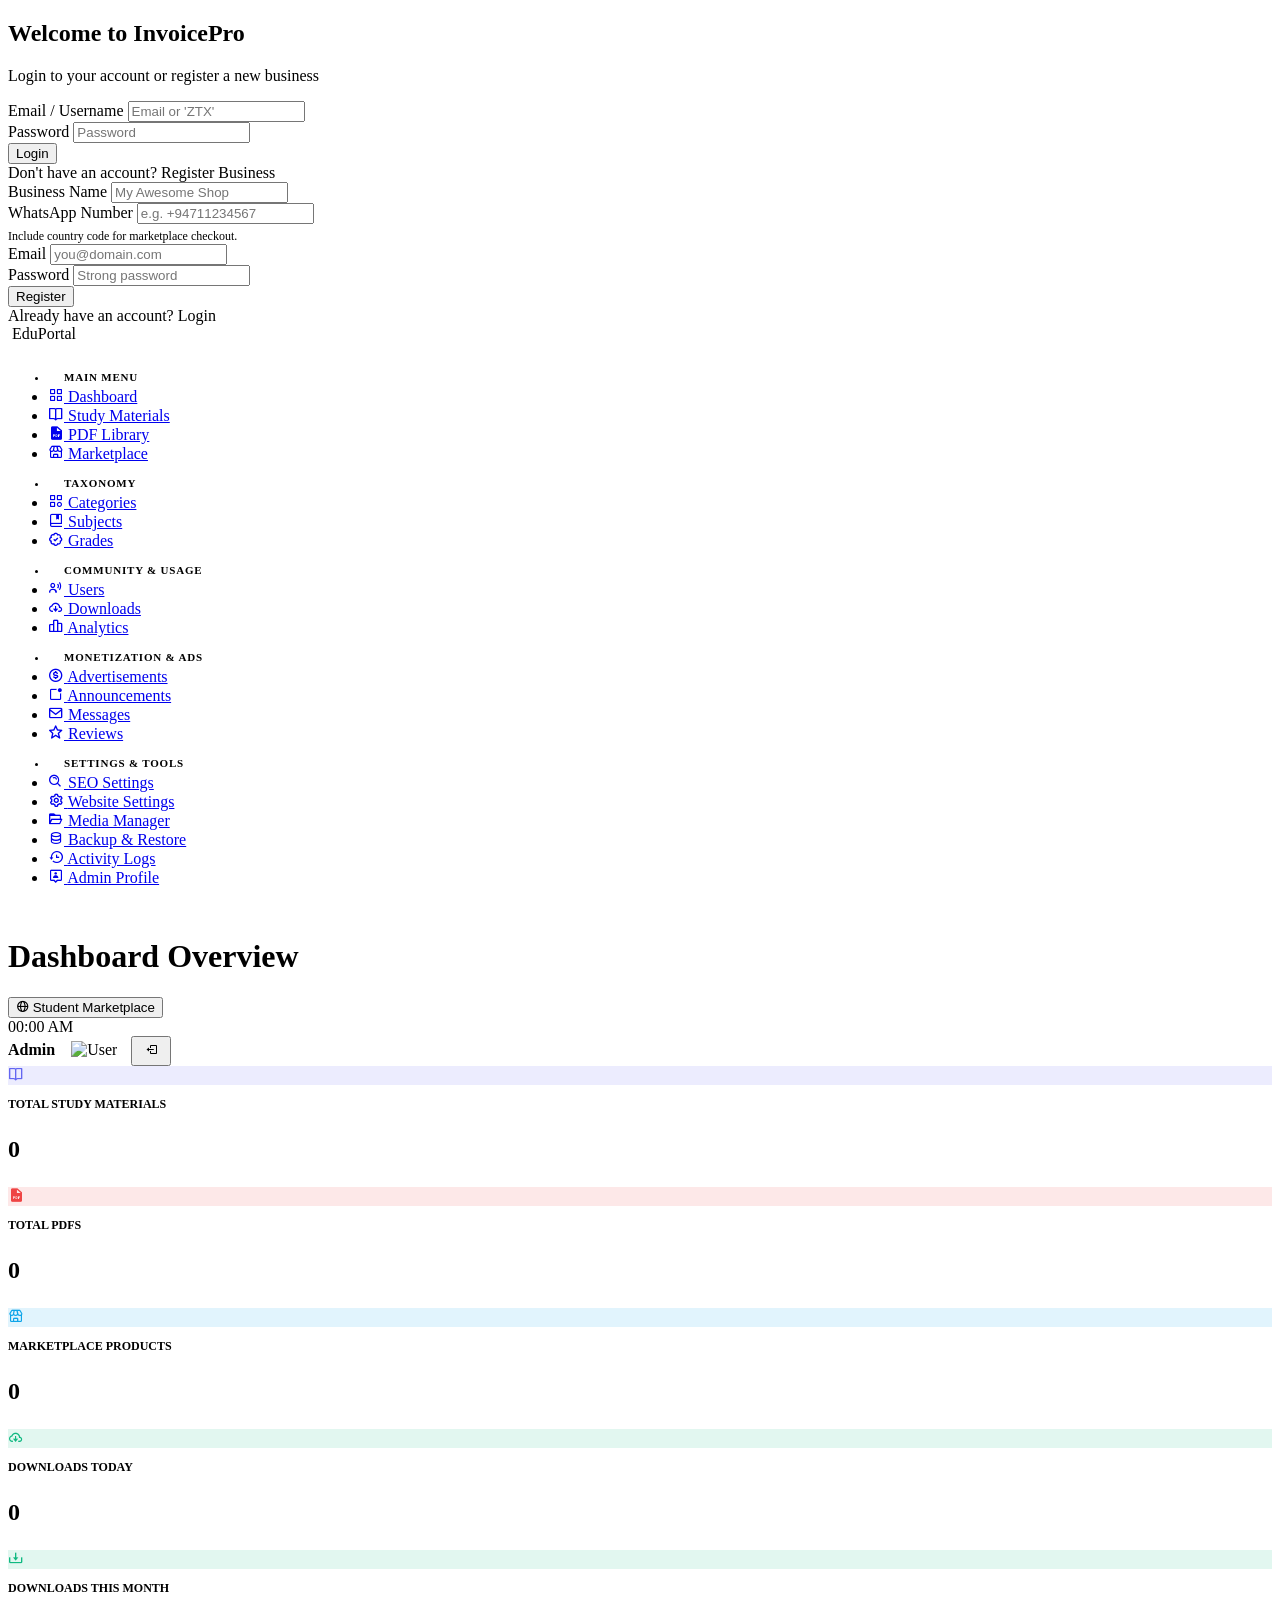
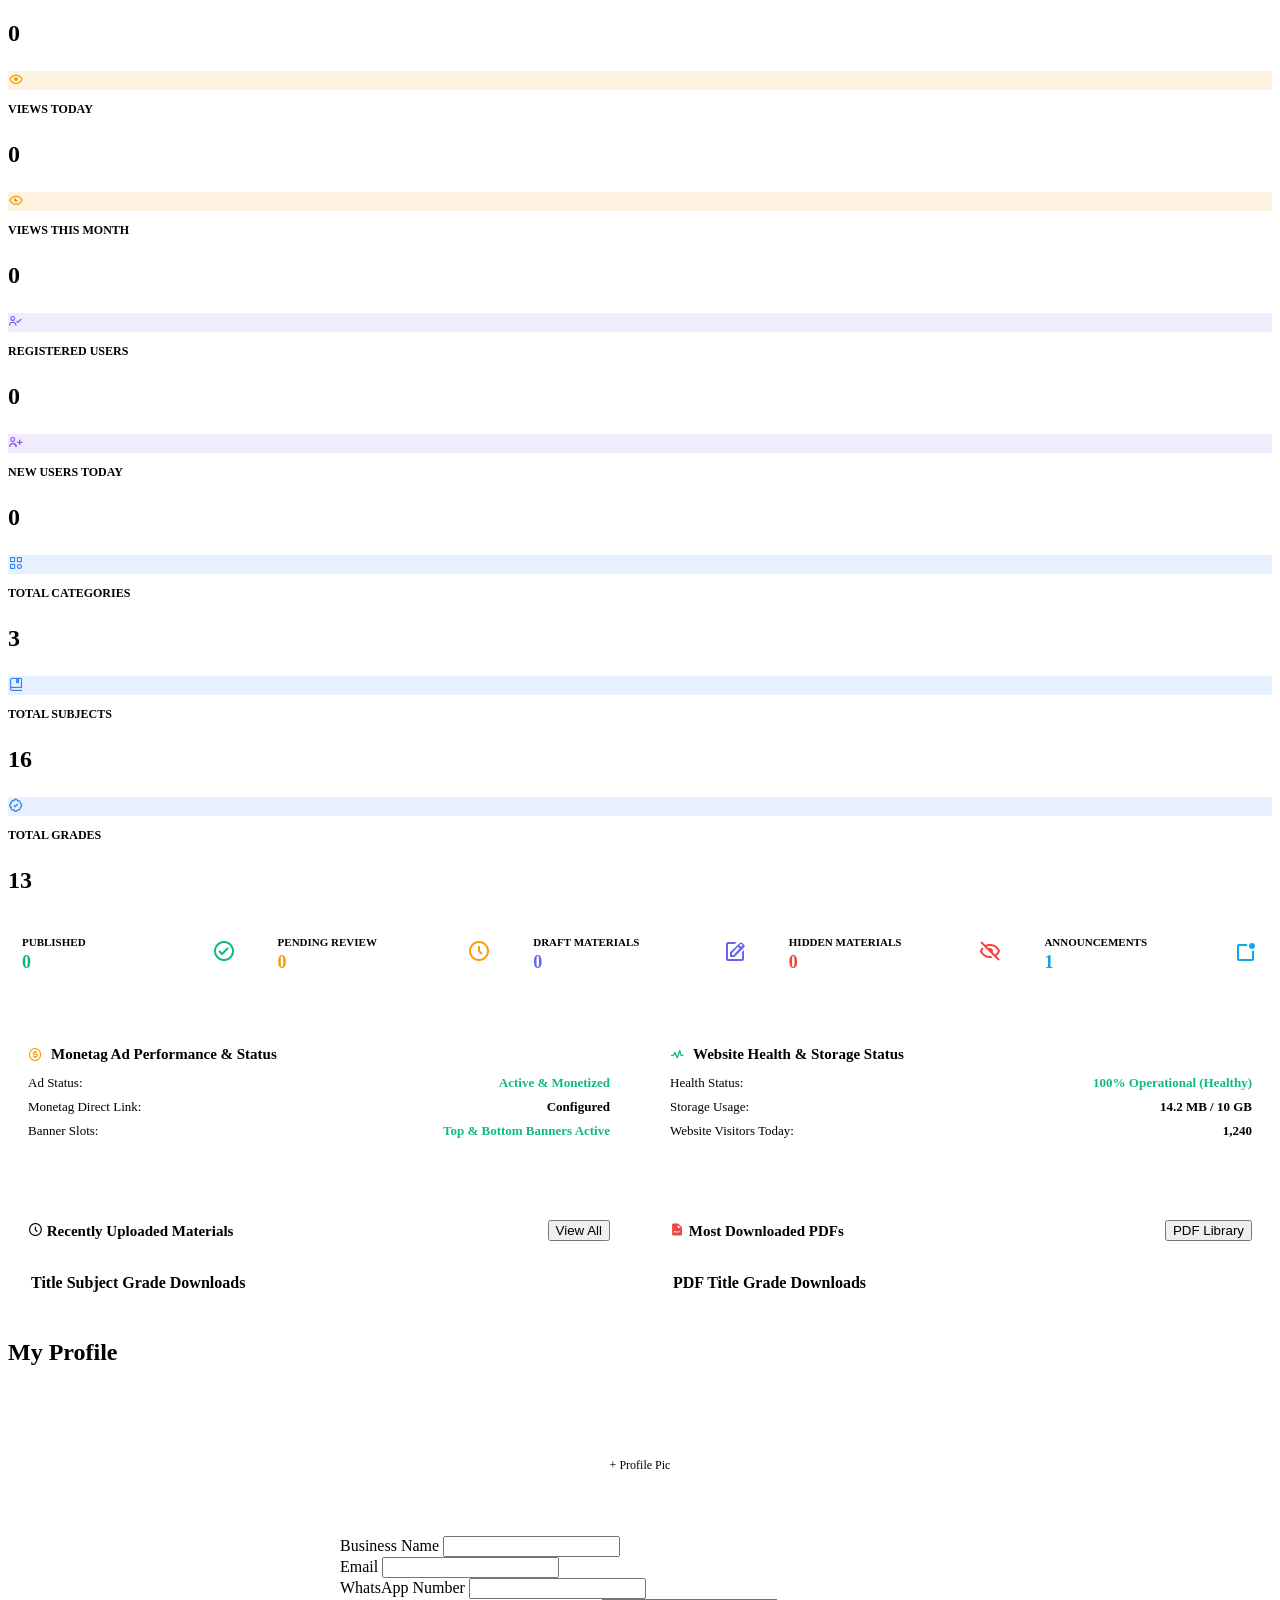
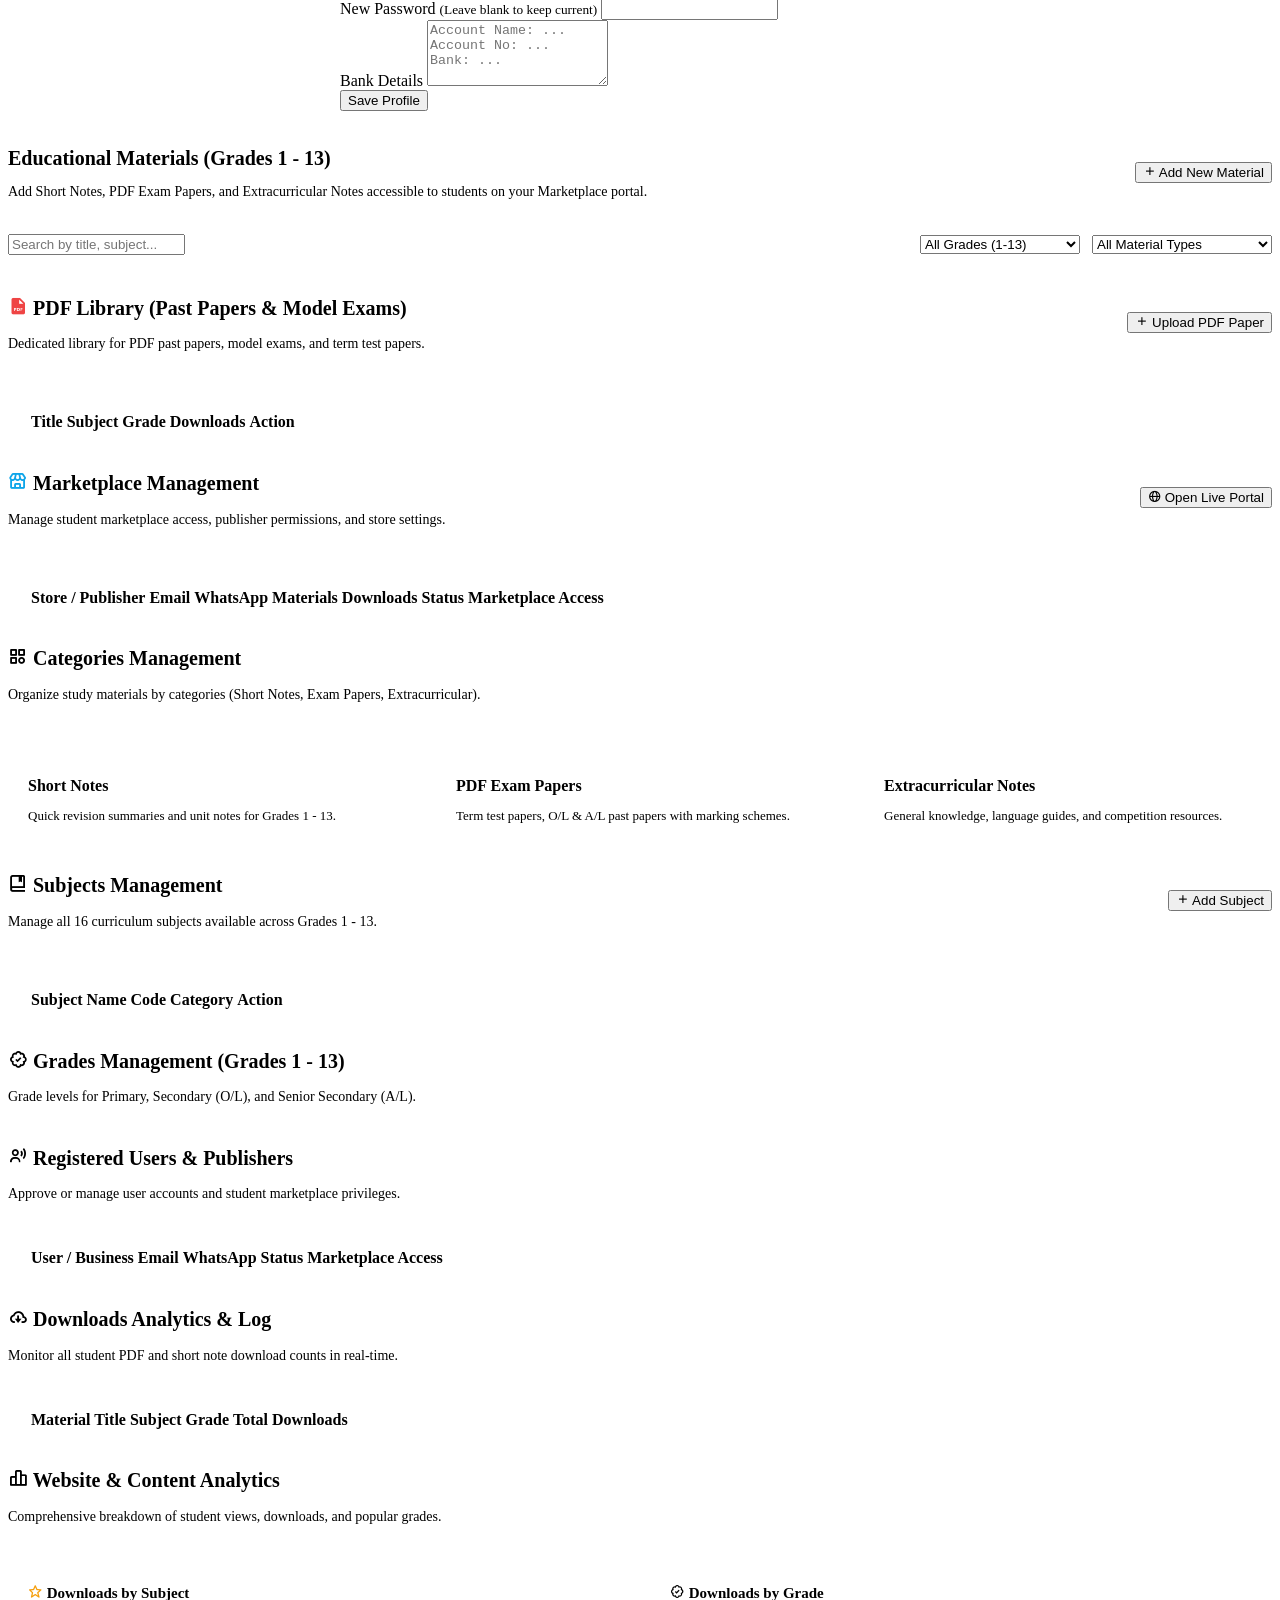
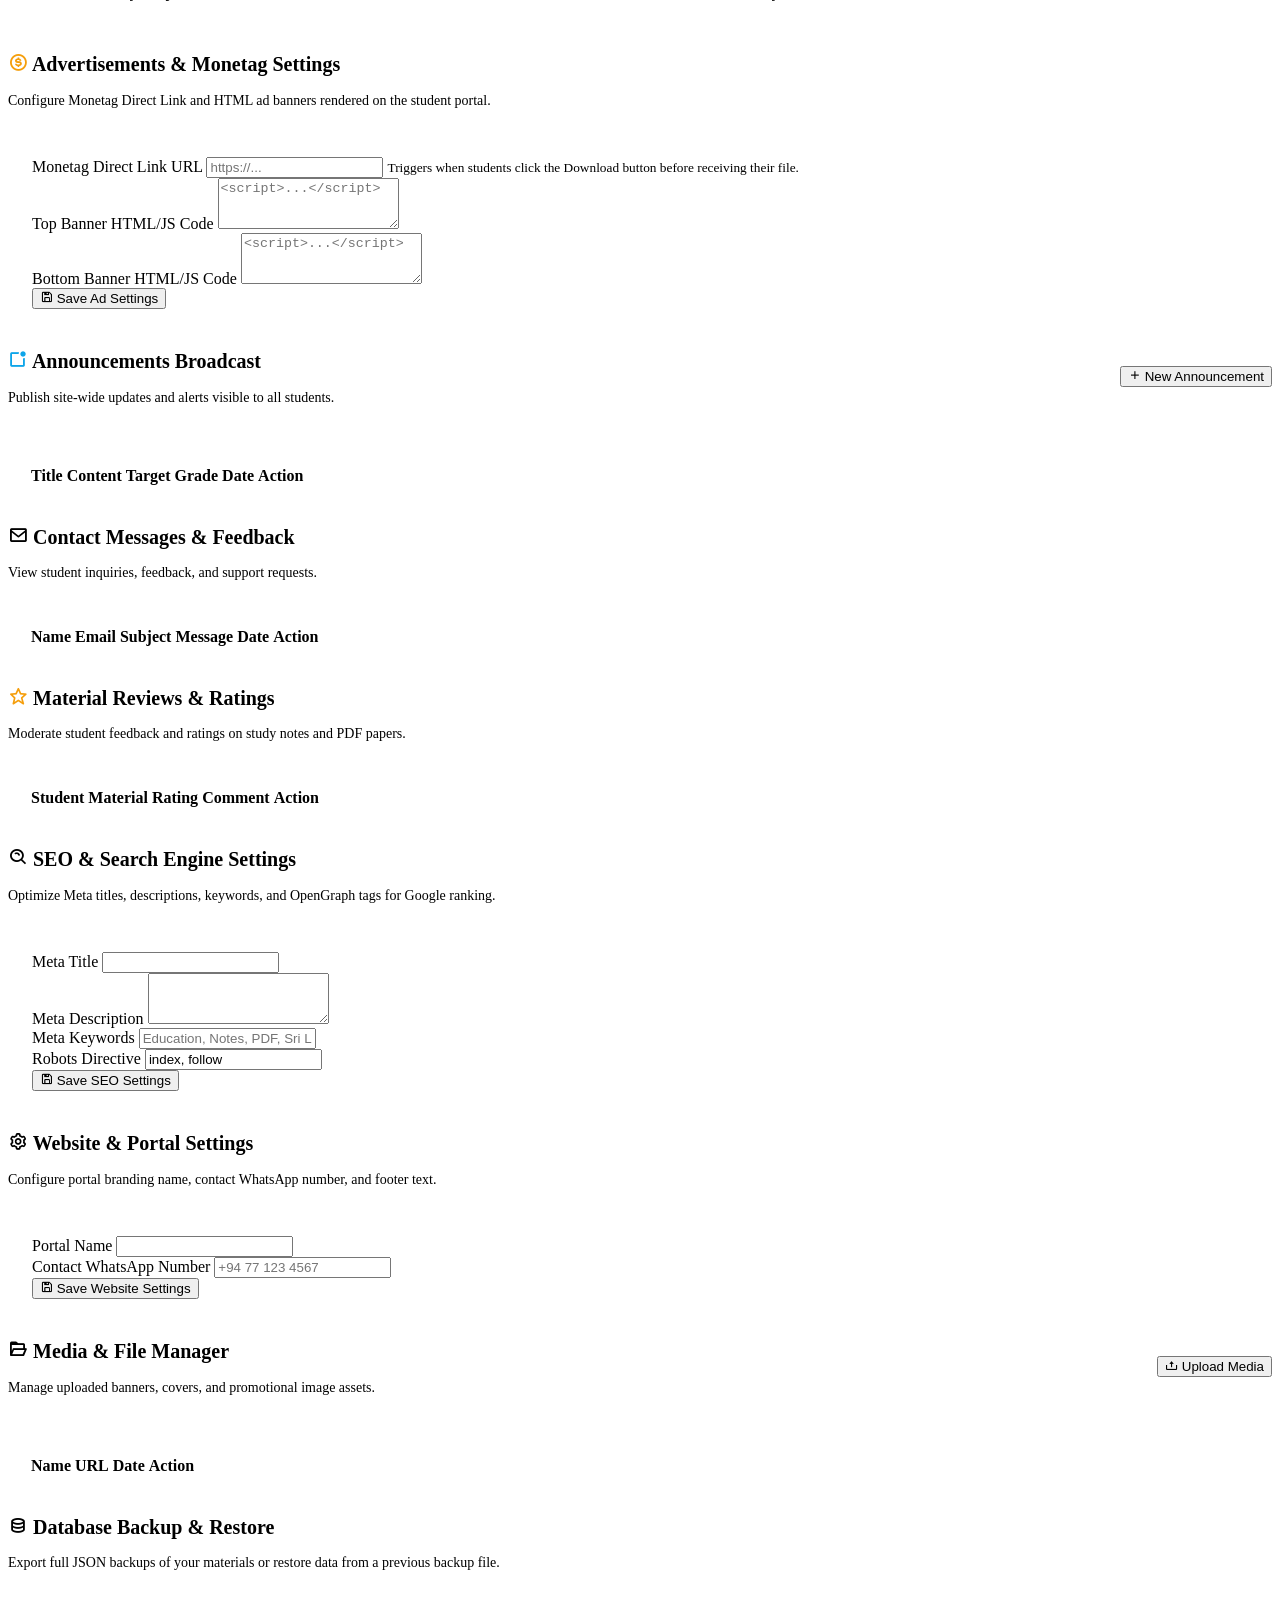
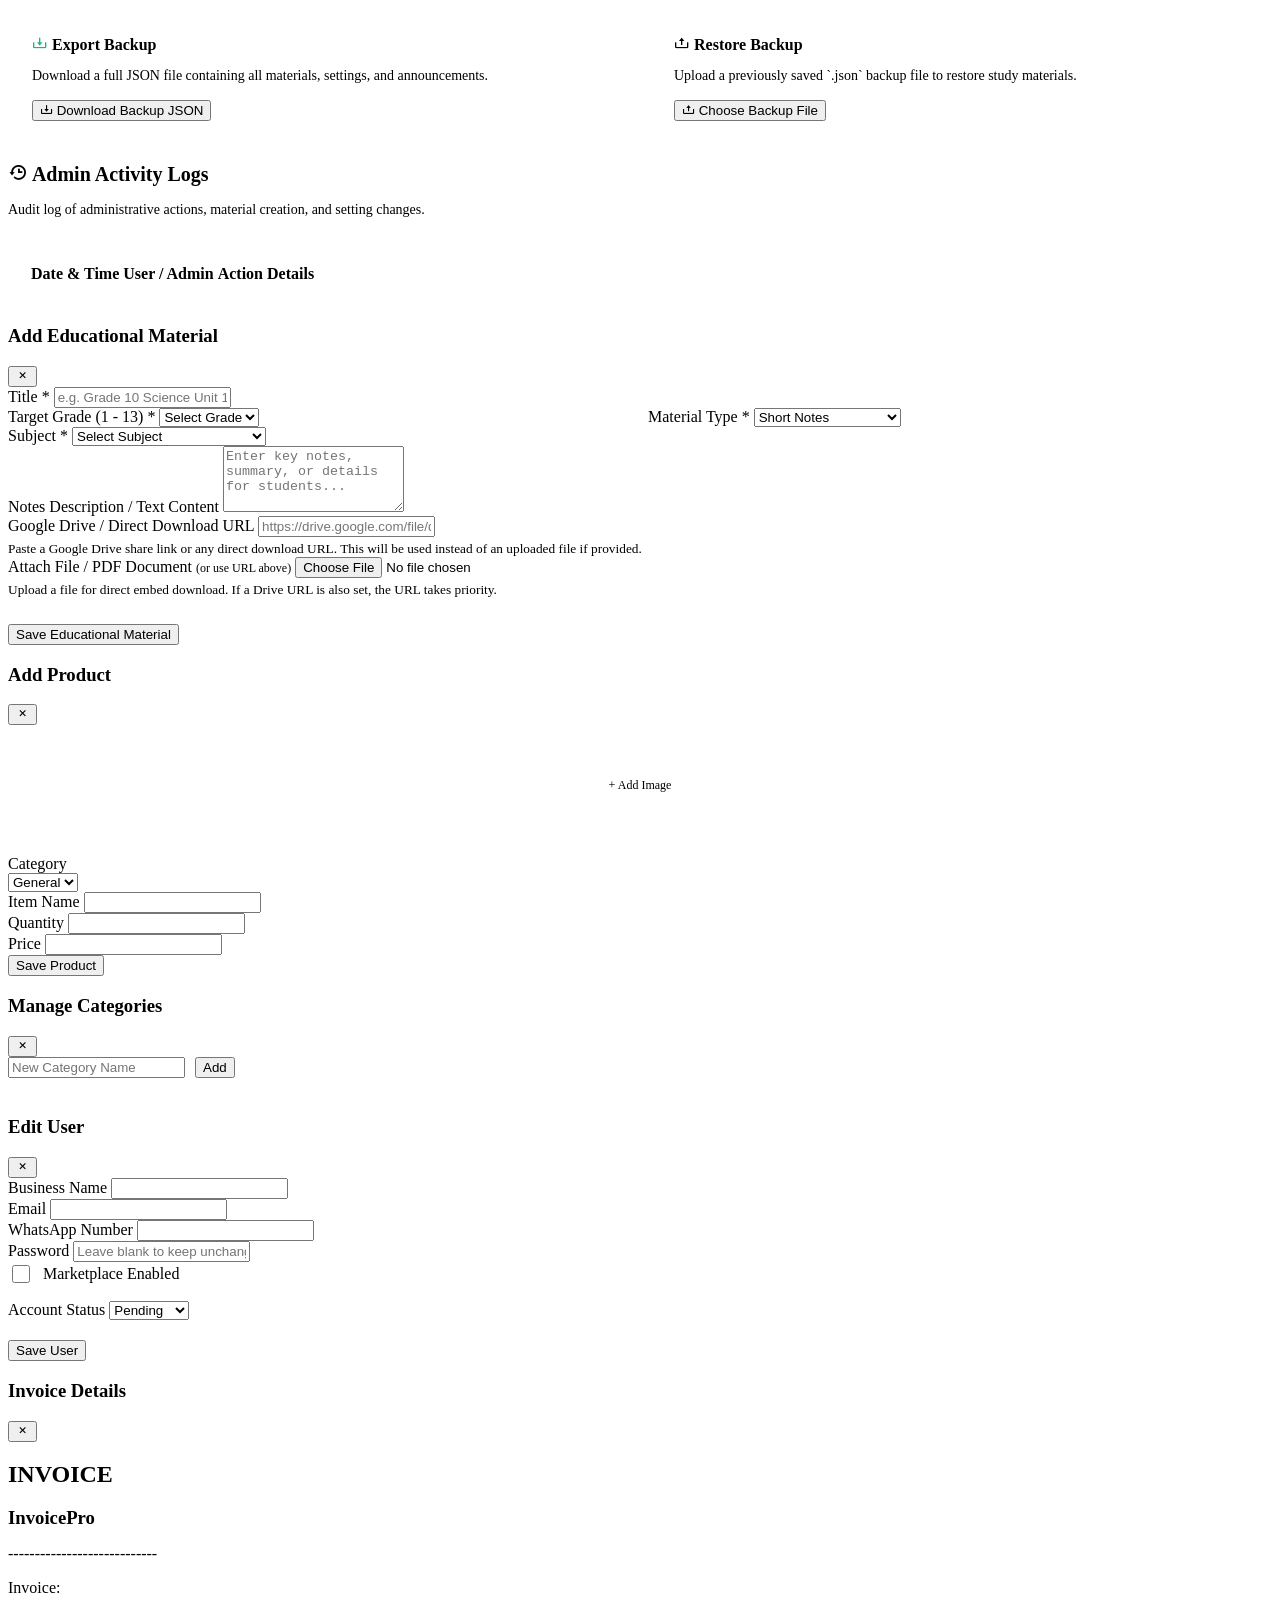
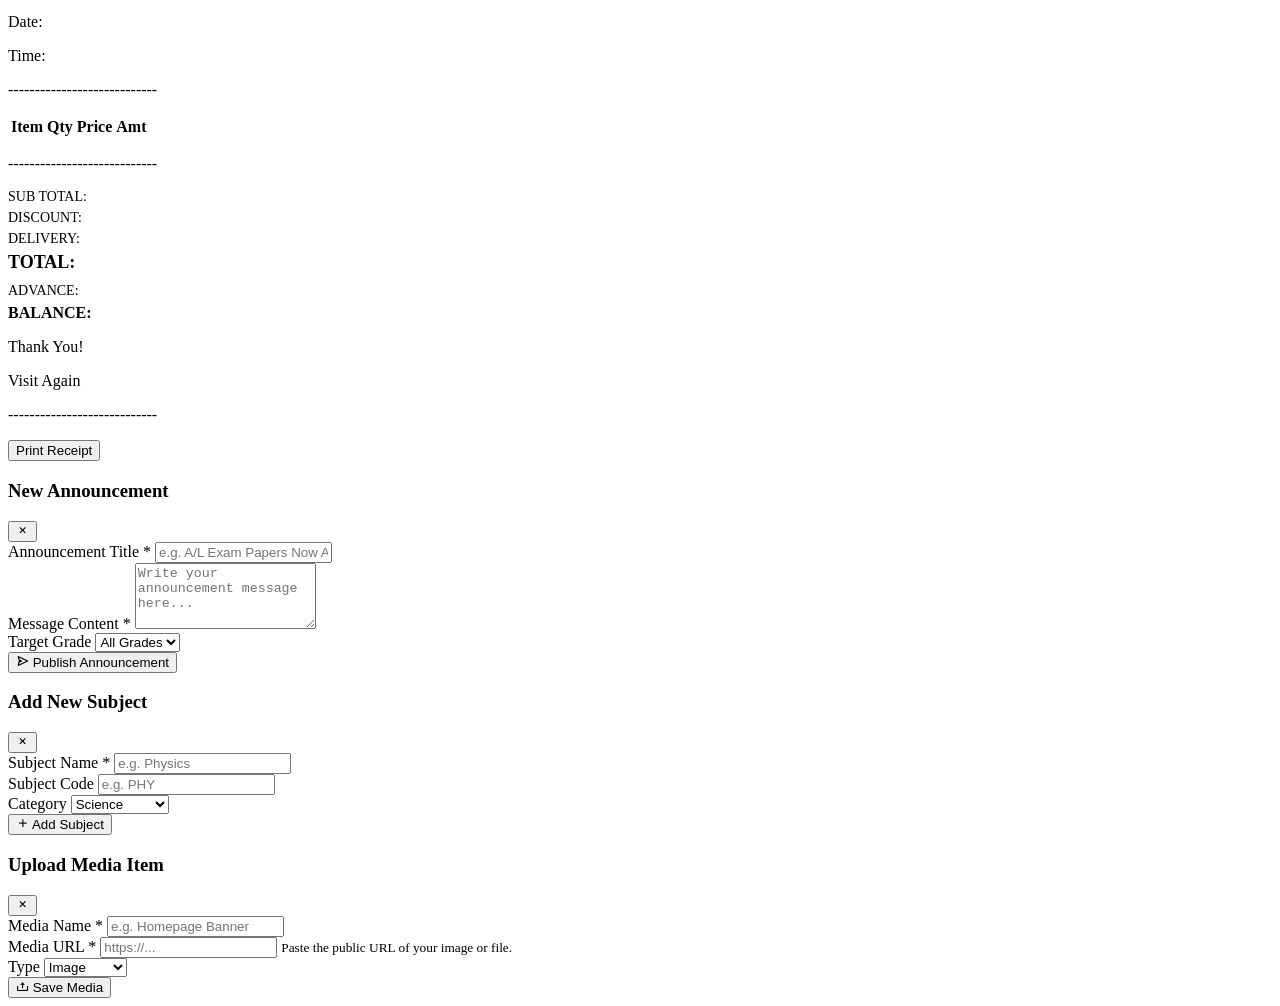
==== commit 552e0c84: "Add files via upload" ====
--- a/public/index.html
+++ b/public/index.html
@@ -4,7 +4,7 @@
 <head>
     <meta charset="UTF-8" />
     <meta name="viewport" content="width=device-width, initial-scale=1.0" />
-    <title>InvoicePro - Retail POS</title>
+    <title>EduPortal Admin Dashboard</title>
     <!-- Google Fonts: Inter -->
     <link href="https://fonts.googleapis.com/css2?family=Inter:wght@300;400;500;600;700&display=swap" rel="stylesheet" />
     <!-- Boxicons for modern icons -->
@@ -545,6 +545,8 @@
                         <h3 style="font-size:18px; color:var(--text-main);">No Educational Materials Added</h3>
                         <p style="color:var(--text-muted); font-size:14px;">Click "Add New Material" to upload PDF Papers, Short Notes, or Extracurricular Notes for Grades 1 - 13.</p>
                     </div>
+                </section>
+
                 <!-- PDF Library View -->
                 <section id="pdf-library-view" class="view">
                     <div class="card" style="margin-bottom:24px;">
@@ -988,7 +990,7 @@
         </main>
 
         <!-- Modal overlay for generic use -->
-        <div class="modal-overlay" id="modal-overlay">
+        <div class="modal-overlay" id="modal-overlay" style="overflow-y:auto;">
             <!-- Add/Edit Material Modal -->
             <div class="modal" id="material-modal">
                 <div class="modal-header">
@@ -1252,6 +1254,104 @@
                 </div>
             </div>
         </div>
+
+            <!-- Announcement Modal -->
+            <div class="modal" id="announcement-modal">
+                <div class="modal-header">
+                    <h3>New Announcement</h3>
+                    <button class="close-btn" id="btn-close-announcement-modal"><i class="bx bx-x"></i></button>
+                </div>
+                <div class="modal-body">
+                    <form id="announcement-form">
+                        <div class="form-group">
+                            <label>Announcement Title *</label>
+                            <input type="text" id="ann-title" class="form-control" required placeholder="e.g. A/L Exam Papers Now Available!" />
+                        </div>
+                        <div class="form-group">
+                            <label>Message Content *</label>
+                            <textarea id="ann-content" class="form-control" rows="4" required placeholder="Write your announcement message here..."></textarea>
+                        </div>
+                        <div class="form-group">
+                            <label>Target Grade</label>
+                            <select id="ann-grade" class="form-control">
+                                <option value="all">All Grades</option>
+                                <option value="1">Grade 1</option><option value="2">Grade 2</option>
+                                <option value="3">Grade 3</option><option value="4">Grade 4</option>
+                                <option value="5">Grade 5</option><option value="6">Grade 6</option>
+                                <option value="7">Grade 7</option><option value="8">Grade 8</option>
+                                <option value="9">Grade 9</option><option value="10">Grade 10</option>
+                                <option value="11">Grade 11</option><option value="12">Grade 12</option>
+                                <option value="13">Grade 13</option>
+                            </select>
+                        </div>
+                        <button type="submit" class="btn btn-primary btn-block"><i class="bx bx-send"></i> Publish Announcement</button>
+                    </form>
+                </div>
+            </div>
+
+            <!-- Subject Modal -->
+            <div class="modal" id="subject-modal">
+                <div class="modal-header">
+                    <h3>Add New Subject</h3>
+                    <button class="close-btn" id="btn-close-subject-modal"><i class="bx bx-x"></i></button>
+                </div>
+                <div class="modal-body">
+                    <form id="subject-form">
+                        <div class="form-group">
+                            <label>Subject Name *</label>
+                            <input type="text" id="subject-name" class="form-control" required placeholder="e.g. Physics" />
+                        </div>
+                        <div class="form-group">
+                            <label>Subject Code</label>
+                            <input type="text" id="subject-code" class="form-control" placeholder="e.g. PHY" />
+                        </div>
+                        <div class="form-group">
+                            <label>Category</label>
+                            <select id="subject-category" class="form-control">
+                                <option value="Science">Science</option>
+                                <option value="Mathematics">Mathematics</option>
+                                <option value="Language">Language</option>
+                                <option value="Commerce">Commerce</option>
+                                <option value="Arts">Arts</option>
+                                <option value="General">General</option>
+                            </select>
+                        </div>
+                        <button type="submit" class="btn btn-primary btn-block"><i class="bx bx-plus"></i> Add Subject</button>
+                    </form>
+                </div>
+            </div>
+
+            <!-- Media Upload Modal -->
+            <div class="modal" id="media-modal">
+                <div class="modal-header">
+                    <h3>Upload Media Item</h3>
+                    <button class="close-btn" id="btn-close-media-modal"><i class="bx bx-x"></i></button>
+                </div>
+                <div class="modal-body">
+                    <form id="media-form">
+                        <div class="form-group">
+                            <label>Media Name *</label>
+                            <input type="text" id="media-name" class="form-control" required placeholder="e.g. Homepage Banner" />
+                        </div>
+                        <div class="form-group">
+                            <label>Media URL *</label>
+                            <input type="url" id="media-url" class="form-control" required placeholder="https://..." />
+                            <small style="color:var(--text-muted);">Paste the public URL of your image or file.</small>
+                        </div>
+                        <div class="form-group">
+                            <label>Type</label>
+                            <select id="media-type" class="form-control">
+                                <option value="image">Image</option>
+                                <option value="video">Video</option>
+                                <option value="document">Document</option>
+                            </select>
+                        </div>
+                        <button type="submit" class="btn btn-primary btn-block"><i class="bx bx-upload"></i> Save Media</button>
+                    </form>
+                </div>
+            </div>
+
+        </div>
     </div> <!-- End of app-wrapper -->
 
     <script src="/app.js"></script>
